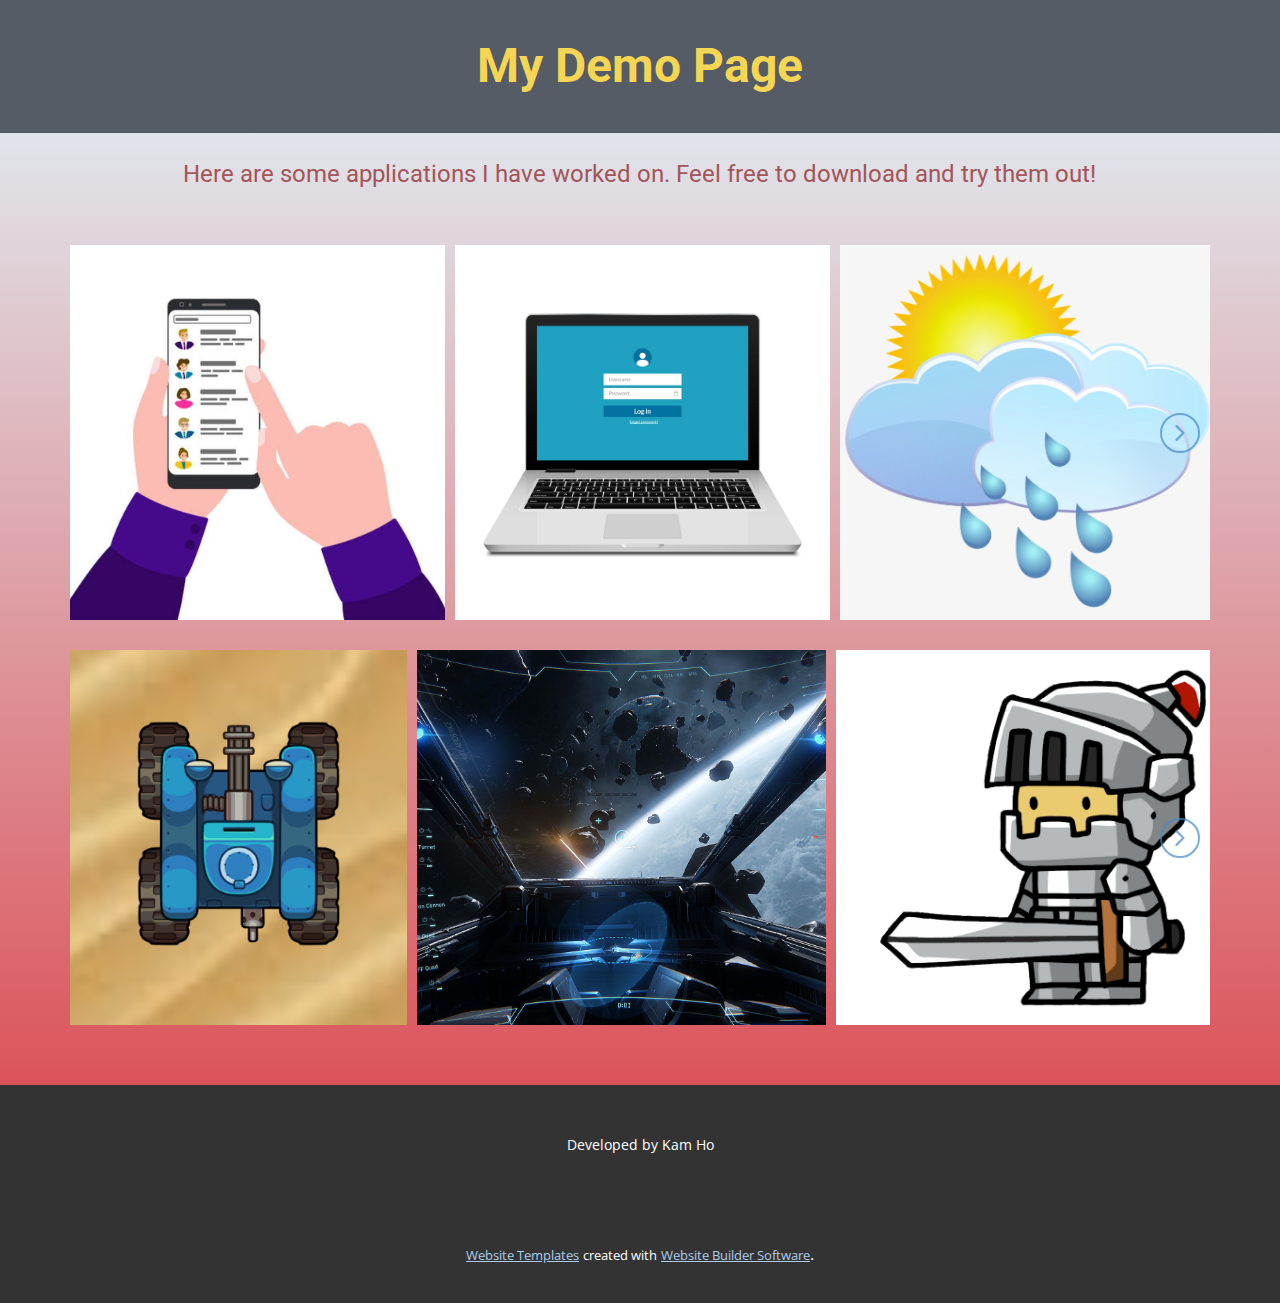
==== Home.html @ bb4ba402 "Add files via upload" ====
<!DOCTYPE html>
<html style="font-size: 16px;">
  <head>
    <meta name="viewport" content="width=device-width, initial-scale=1.0">
    <meta charset="utf-8">
    <meta name="keywords" content="My Demo Page, Here are some applications I have worked on. Feel free to download and try them out!​">
    <meta name="description" content="">
    <meta name="page_type" content="np-template-header-footer-from-plugin">
    <title>Home</title>
    <link rel="stylesheet" href="nicepage.css" media="screen">
<link rel="stylesheet" href="Home.css" media="screen">
    <script class="u-script" type="text/javascript" src="jquery.js" defer=""></script>
    <script class="u-script" type="text/javascript" src="nicepage.js" defer=""></script>
    <meta name="generator" content="Nicepage 4.2.6, nicepage.com">
    <link id="u-theme-google-font" rel="stylesheet" href="https://fonts.googleapis.com/css?family=Roboto:100,100i,300,300i,400,400i,500,500i,700,700i,900,900i|Open+Sans:300,300i,400,400i,600,600i,700,700i,800,800i">
    
    
    <script type="application/ld+json">{
		"@context": "http://schema.org",
		"@type": "Organization",
		"name": ""
}</script>
    <meta name="theme-color" content="#478ac9">
    <meta property="og:title" content="Home">
    <meta property="og:type" content="website">
  </head>
  <body class="u-body"><header class="u-clearfix u-header u-palette-5-dark-2 u-header" id="sec-1794"><div class="u-align-left u-clearfix u-sheet u-valign-middle u-sheet-1">
        <h1 class="u-align-center u-text u-text-default u-text-palette-3-light-1 u-text-1">My Demo Page</h1>
      </div></header>
    <section class="u-align-center u-clearfix u-gradient u-section-1" id="sec-1407">
      <div class="u-clearfix u-sheet u-sheet-1">
        <h2 class="u-text u-text-palette-2-dark-1 u-text-1">Here are some applications I have worked on. Feel free to download and try them out!<span style="font-weight: 400;"></span>
        </h2>
        <div class="u-expanded-width u-gallery u-layout-horizontal u-lightbox u-no-transition u-show-text-on-hover u-width-image u-gallery-1" id="carousel-a857">
          <div class="u-gallery-inner u-gallery-inner-1" role="listbox"><div class="u-effect-fade u-gallery-item u-gallery-item-1" data-href="https://github.com/kamho531/mycontactlist.git" data-target="_blank"><div class="u-back-slide" data-image-width="1140" data-image-height="950"><img class="u-back-image u-back-image-1" src="images/mycontactlist.jpg" alt="My Contactlist">
</div><div class="u-align-center u-over-slide u-shading u-over-slide-1"><h3 class="u-gallery-heading u-text-custom-color-2">My Contactlist</h3><p class="u-gallery-text u-text-palette-1-dark-2" style="background-image: none;"></p>
</div>
</div><div class="u-effect-fade u-gallery-item u-gallery-item-2" data-href="https://github.com/kamho531/loginApp.git" data-target="_blank"><div class="u-back-slide" data-image-width="1000" data-image-height="875"><img class="u-back-image u-back-image-2" src="images/loginApp.jpg" alt="LoginApp">
</div><div class="u-align-center u-over-slide u-shading u-over-slide-2"><h3 class="u-gallery-heading u-text-custom-color-2">LoginApp</h3><p class="u-gallery-text u-text-palette-1-dark-2" style="background-image: none;"></p>
</div>
</div><div class="u-effect-fade u-gallery-item u-gallery-item-3" data-href="https://github.com/kamho531/weatherInfoApp.git" data-target="_blank"><div class="u-back-slide" data-image-width="820" data-image-height="863"><img class="u-back-image u-back-image-3" src="images/weatherInfoApp.png" alt="WeatherInfoApp">
</div><div class="u-align-center u-over-slide u-shading u-over-slide-3"><h3 class="u-gallery-heading u-text-custom-color-2">WeatherInfoApp</h3><p class="u-gallery-text u-text-palette-1-dark-2" style="background-image: none;"></p>
</div>
</div><div class="u-effect-fade u-gallery-item u-gallery-item-4" data-href="https://github.com/kamho531/rockpaperscissors.git" data-target="_blank"><div class="u-back-slide" data-image-width="900" data-image-height="1017"><img class="u-back-image u-back-image-4" src="images/rockpaperscissors.png" alt="Rock Paper Scissors">
</div><div class="u-align-center u-over-slide u-shading u-over-slide-4"><h3 class="u-gallery-heading u-text-custom-color-2">Rock Paper Scissors</h3><p class="u-gallery-text u-text-palette-1-dark-2" style="background-image: none;"></p>
</div>
</div><div class="u-effect-fade u-gallery-item u-gallery-item-5" data-href="https://github.com/kamho531/computerbuildestimator.git" data-target="_blank"><div class="u-back-slide" data-image-width="860" data-image-height="916"><img class="u-back-image u-back-image-5" src="images/computerbuildestimator.png" alt="Computer Build Estimator">
</div><div class="u-align-center u-over-slide u-shading u-over-slide-5"><h3 class="u-gallery-heading u-text-custom-color-2">Computer Build Estimator</h3><p class="u-gallery-text u-text-palette-1-dark-2" style="background-image: none;"></p>
</div>
</div><div class="u-effect-fade u-gallery-item u-gallery-item-6" data-href="https://github.com/kamho531/todomanager.git" data-target="_blank"><div class="u-back-slide" data-image-width="300" data-image-height="265"><img class="u-back-image u-back-image-6" src="images/ToDoList1.jpg" alt="ToDo Manager">
</div><div class="u-align-center u-over-slide u-shading u-over-slide-6"><h3 class="u-gallery-heading u-text-custom-color-2">ToDo Manager</h3><p class="u-gallery-text u-text-palette-1-dark-2" style="background-image: none;"></p>
</div>
</div></div>
          <a class="u-border-2 u-border-palette-1-base u-gallery-nav u-gallery-nav-prev u-icon-circle u-opacity u-opacity-70 u-spacing-10 u-text-palette-1-base u-gallery-nav-1" href="#" role="button">
            <span aria-hidden="true">
              <svg viewBox="0 0 451.847 451.847"><path d="M97.141,225.92c0-8.095,3.091-16.192,9.259-22.366L300.689,9.27c12.359-12.359,32.397-12.359,44.751,0
c12.354,12.354,12.354,32.388,0,44.748L173.525,225.92l171.903,171.909c12.354,12.354,12.354,32.391,0,44.744
c-12.354,12.365-32.386,12.365-44.745,0l-194.29-194.281C100.226,242.115,97.141,234.018,97.141,225.92z"></path></svg>
            </span>
            <span class="sr-only">
              <svg viewBox="0 0 451.847 451.847"><path d="M97.141,225.92c0-8.095,3.091-16.192,9.259-22.366L300.689,9.27c12.359-12.359,32.397-12.359,44.751,0
c12.354,12.354,12.354,32.388,0,44.748L173.525,225.92l171.903,171.909c12.354,12.354,12.354,32.391,0,44.744
c-12.354,12.365-32.386,12.365-44.745,0l-194.29-194.281C100.226,242.115,97.141,234.018,97.141,225.92z"></path></svg>
            </span>
          </a>
          <a class="u-border-2 u-border-palette-1-base u-gallery-nav u-gallery-nav-next u-icon-circle u-opacity u-opacity-70 u-spacing-10 u-text-palette-1-base u-gallery-nav-2" href="#" role="button">
            <span aria-hidden="true">
              <svg viewBox="0 0 451.846 451.847"><path d="M345.441,248.292L151.154,442.573c-12.359,12.365-32.397,12.365-44.75,0c-12.354-12.354-12.354-32.391,0-44.744
L278.318,225.92L106.409,54.017c-12.354-12.359-12.354-32.394,0-44.748c12.354-12.359,32.391-12.359,44.75,0l194.287,194.284
c6.177,6.18,9.262,14.271,9.262,22.366C354.708,234.018,351.617,242.115,345.441,248.292z"></path></svg>
            </span>
            <span class="sr-only">
              <svg viewBox="0 0 451.846 451.847"><path d="M345.441,248.292L151.154,442.573c-12.359,12.365-32.397,12.365-44.75,0c-12.354-12.354-12.354-32.391,0-44.744
L278.318,225.92L106.409,54.017c-12.354-12.359-12.354-32.394,0-44.748c12.354-12.359,32.391-12.359,44.75,0l194.287,194.284
c6.177,6.18,9.262,14.271,9.262,22.366C354.708,234.018,351.617,242.115,345.441,248.292z"></path></svg>
            </span>
          </a>
        </div>
        <div class="u-expanded-width u-gallery u-layout-horizontal u-lightbox u-no-transition u-show-text-on-hover u-gallery-2">
          <div class="u-gallery-inner"><div class="u-effect-fade u-gallery-item u-gallery-item-7" data-href="https://github.com/kamho531/sandridermadness.git" data-target="_blank"><div class="u-back-slide" data-image-width="423" data-image-height="471"><img class="u-back-image u-image-contain" src="images/sandridermadness.png" alt="Sand Rider Madness">
</div><div class="u-over-slide u-shading u-over-slide-7"><h3 class="u-gallery-heading u-text-custom-color-2">Sand Rider Madness</h3><p class="u-gallery-text"></p>
</div>
</div><div class="u-effect-fade u-gallery-item u-gallery-item-8" data-href="https://kamh531.itch.io/myshootinggame" data-target="_blank"><div class="u-back-slide" data-image-width="1179" data-image-height="1080"><img class="u-back-image u-back-image-8" src="images/myshootinggame.jpg" alt="My Shooting Game">
</div><div class="u-over-slide u-shading u-over-slide-8"><h3 class="u-gallery-heading u-text-custom-color-2">My Shooting Game</h3><p class="u-gallery-text"></p>
</div>
</div><div class="u-effect-fade u-gallery-item u-gallery-item-9" data-href="https://kamh531.itch.io/my-sparty-adventure" data-target="_blank"><div class="u-back-slide" data-image-width="880" data-image-height="798"><img class="u-back-image" src="images/spartyadventure.png" alt="Sparty Adventure">
</div><div class="u-over-slide u-shading u-over-slide-9"><h3 class="u-gallery-heading u-text-custom-color-2">Sparty Adventure</h3><p class="u-gallery-text"></p>
</div>
</div><div class="u-effect-fade u-gallery-item u-gallery-item-10" data-href="https://kamho531.github.io/ShoppingList/ShoppingList.html" data-target="_blank"><div class="u-back-slide" data-image-width="571" data-image-height="612"><img class="u-back-image" src="images/myshoppinglist.jpg" alt="My Shopping List">
</div><div class="u-over-slide u-shading u-over-slide-10"><h3 class="u-gallery-heading u-text-custom-color-2">My Shopping List</h3><p class="u-gallery-text"></p>
</div>
</div><div class="u-effect-fade u-gallery-item u-gallery-item-11" data-href="https://kamho531.github.io/KitchenCalculator/kitchencalculator.html" data-target="_blank"><div class="u-back-slide" data-image-width="820" data-image-height="742"><img class="u-back-image" src="images/kitchendecorcalculator.jpg" alt="Kitchen Decor Calculator">
</div><div class="u-over-slide u-shading u-over-slide-11"><h3 class="u-gallery-heading u-text-custom-color-2">Kitchen Decor Calculator</h3><p class="u-gallery-text"></p>
</div>
</div></div>
          <a class="u-border-2 u-border-palette-1-base u-gallery-nav u-gallery-nav-prev u-icon-circle u-opacity u-opacity-70 u-spacing-10 u-text-palette-1-base u-gallery-nav-3" href="#" role="button">
            <span aria-hidden="true">
              <svg viewBox="0 0 451.847 451.847"><path d="M97.141,225.92c0-8.095,3.091-16.192,9.259-22.366L300.689,9.27c12.359-12.359,32.397-12.359,44.751,0
c12.354,12.354,12.354,32.388,0,44.748L173.525,225.92l171.903,171.909c12.354,12.354,12.354,32.391,0,44.744
c-12.354,12.365-32.386,12.365-44.745,0l-194.29-194.281C100.226,242.115,97.141,234.018,97.141,225.92z"></path></svg>
            </span>
            <span class="sr-only">
              <svg viewBox="0 0 451.847 451.847"><path d="M97.141,225.92c0-8.095,3.091-16.192,9.259-22.366L300.689,9.27c12.359-12.359,32.397-12.359,44.751,0
c12.354,12.354,12.354,32.388,0,44.748L173.525,225.92l171.903,171.909c12.354,12.354,12.354,32.391,0,44.744
c-12.354,12.365-32.386,12.365-44.745,0l-194.29-194.281C100.226,242.115,97.141,234.018,97.141,225.92z"></path></svg>
            </span>
          </a>
          <a class="u-border-2 u-border-palette-1-base u-gallery-nav u-gallery-nav-next u-icon-circle u-opacity u-opacity-70 u-spacing-10 u-text-palette-1-base u-gallery-nav-4" href="#" role="button">
            <span aria-hidden="true">
              <svg viewBox="0 0 451.846 451.847"><path d="M345.441,248.292L151.154,442.573c-12.359,12.365-32.397,12.365-44.75,0c-12.354-12.354-12.354-32.391,0-44.744
L278.318,225.92L106.409,54.017c-12.354-12.359-12.354-32.394,0-44.748c12.354-12.359,32.391-12.359,44.75,0l194.287,194.284
c6.177,6.18,9.262,14.271,9.262,22.366C354.708,234.018,351.617,242.115,345.441,248.292z"></path></svg>
            </span>
            <span class="sr-only">
              <svg viewBox="0 0 451.846 451.847"><path d="M345.441,248.292L151.154,442.573c-12.359,12.365-32.397,12.365-44.75,0c-12.354-12.354-12.354-32.391,0-44.744
L278.318,225.92L106.409,54.017c-12.354-12.359-12.354-32.394,0-44.748c12.354-12.359,32.391-12.359,44.75,0l194.287,194.284
c6.177,6.18,9.262,14.271,9.262,22.366C354.708,234.018,351.617,242.115,345.441,248.292z"></path></svg>
            </span>
          </a>
        </div>
      </div>
    </section>
    
    
    <footer class="u-align-center u-clearfix u-footer u-grey-80 u-footer" id="sec-42c9"><div class="u-clearfix u-sheet u-sheet-1">
        <p class="u-small-text u-text u-text-variant u-text-1">Developed by Kam Ho</p>
      </div></footer>
    <section class="u-backlink u-clearfix u-grey-80">
      <a class="u-link" href="https://nicepage.com/website-templates" target="_blank">
        <span>Website Templates</span>
      </a>
      <p class="u-text">
        <span>created with</span>
      </p>
      <a class="u-link" href="" target="_blank">
        <span>Website Builder Software</span>
      </a>. 
    </section>
  </body>
</html>
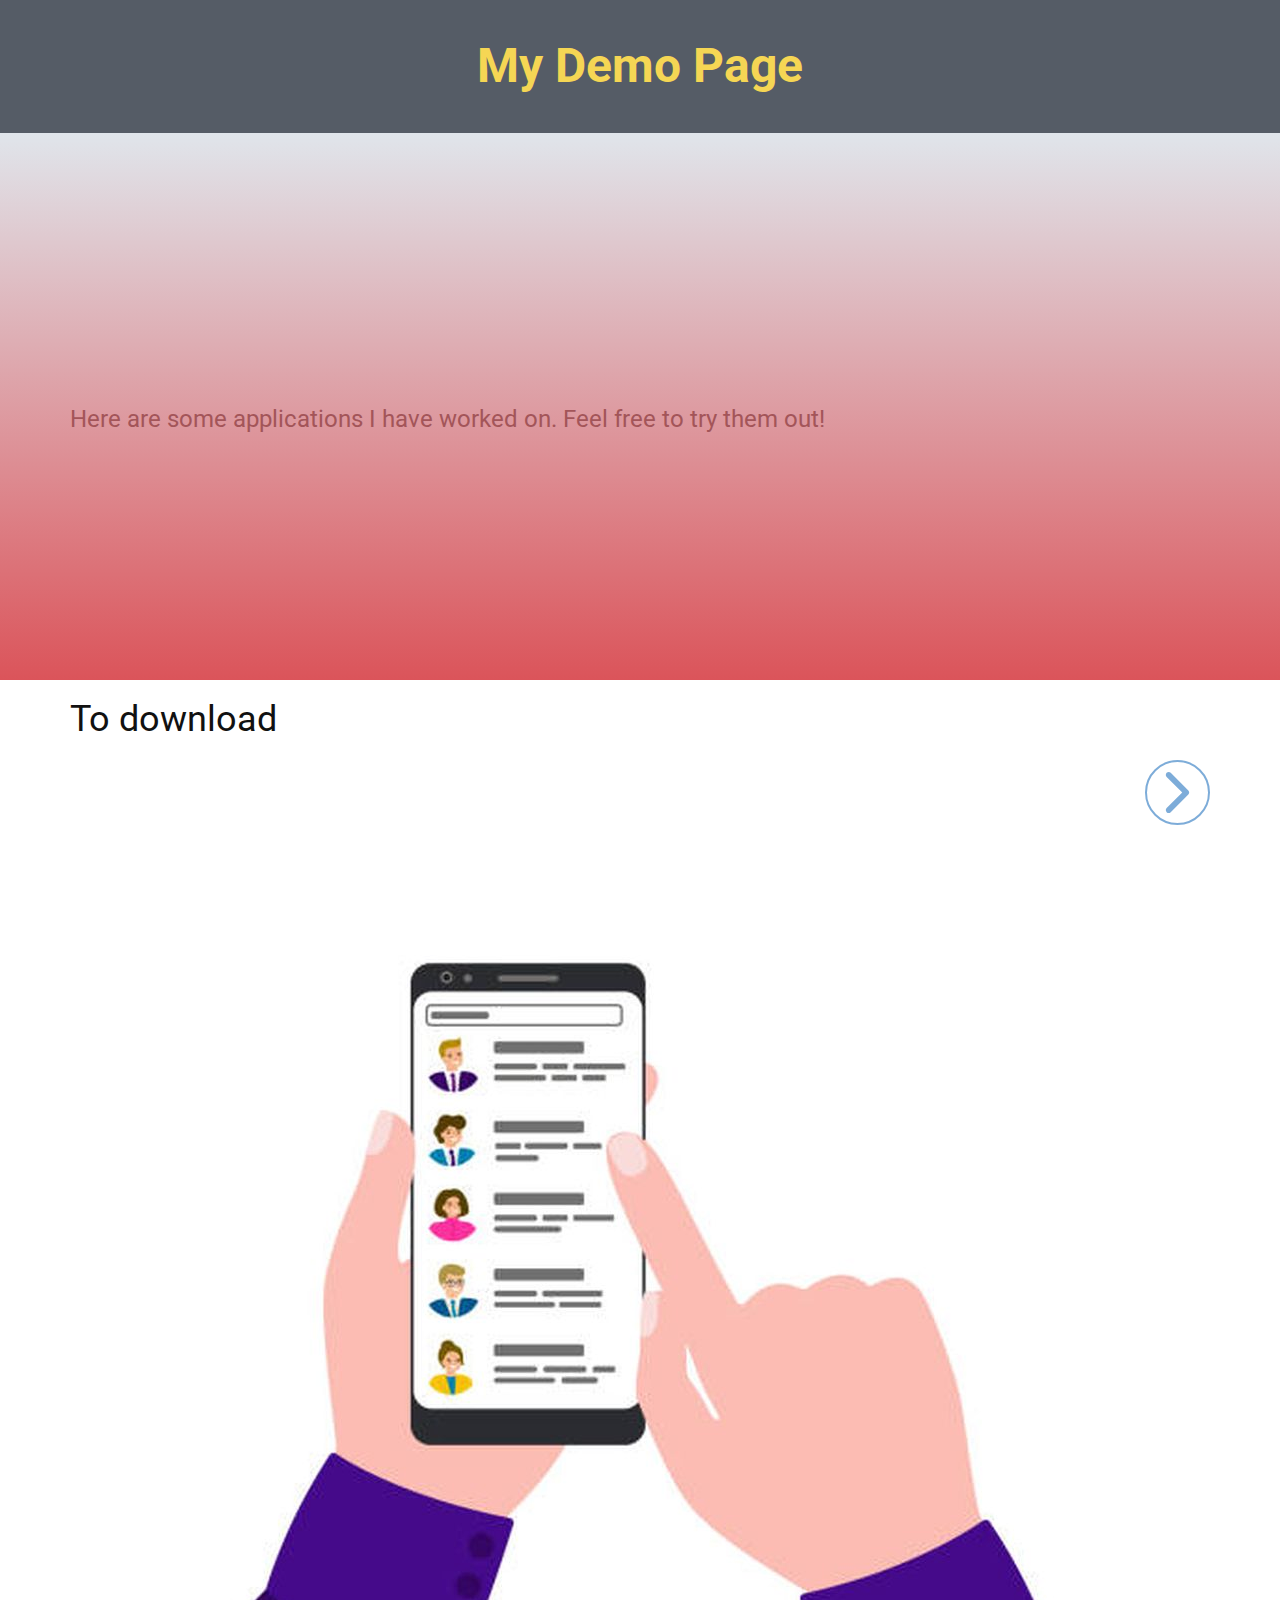
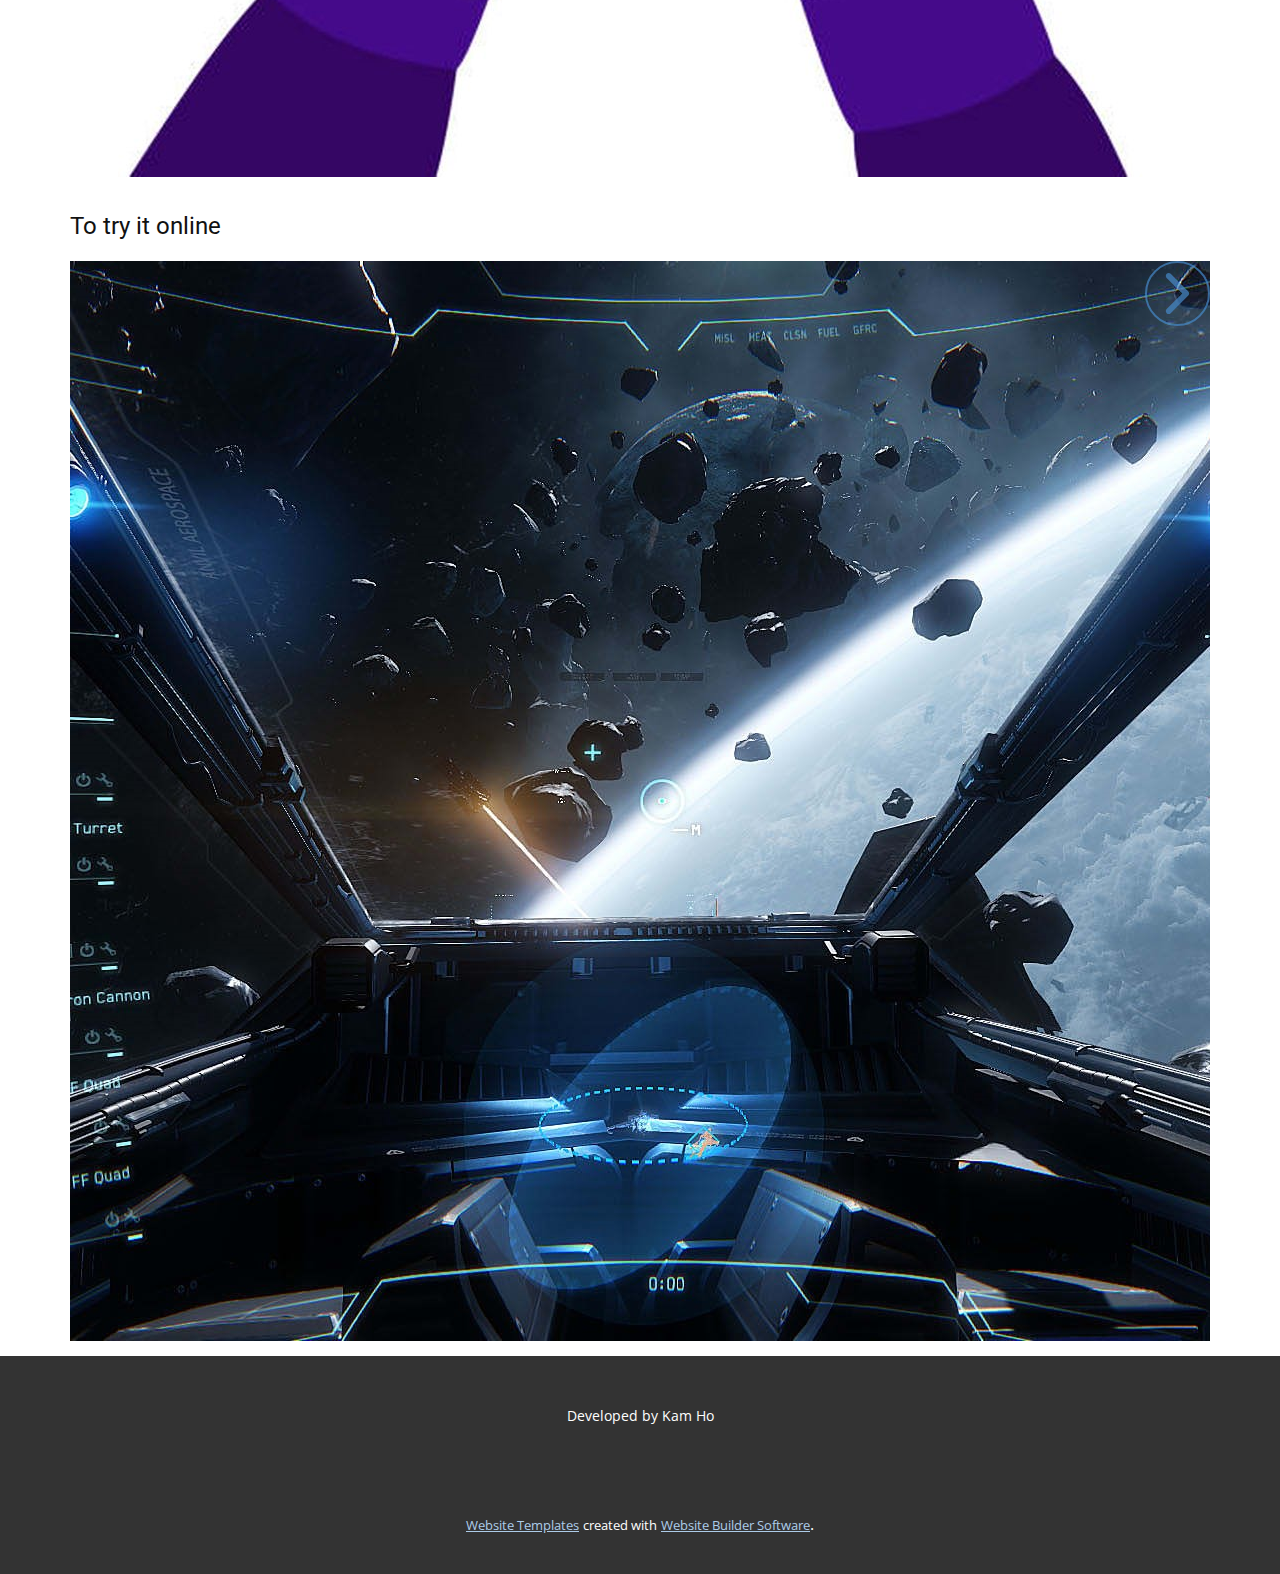
==== commit 588c9bbb: "Add files via upload" ====
--- a/Home.html
+++ b/Home.html
@@ -11,8 +11,9 @@
 <link rel="stylesheet" href="Home.css" media="screen">
     <script class="u-script" type="text/javascript" src="jquery.js" defer=""></script>
     <script class="u-script" type="text/javascript" src="nicepage.js" defer=""></script>
-    <meta name="generator" content="Nicepage 4.2.6, nicepage.com">
+    <meta name="generator" content="Nicepage 4.3.3, nicepage.com">
     <link id="u-theme-google-font" rel="stylesheet" href="https://fonts.googleapis.com/css?family=Roboto:100,100i,300,300i,400,400i,500,500i,700,700i,900,900i|Open+Sans:300,300i,400,400i,600,600i,700,700i,800,800i">
+    
     
     
     <script type="application/ld+json">{
@@ -27,9 +28,15 @@
   <body class="u-body"><header class="u-clearfix u-header u-palette-5-dark-2 u-header" id="sec-1794"><div class="u-align-left u-clearfix u-sheet u-valign-middle u-sheet-1">
         <h1 class="u-align-center u-text u-text-default u-text-palette-3-light-1 u-text-1">My Demo Page</h1>
       </div></header>
-    <section class="u-align-center u-clearfix u-gradient u-section-1" id="sec-1407">
+    <section class="u-align-center u-clearfix u-grey-10 u-section-1" id="sec-e647">
+      <div class="u-clearfix u-sheet u-valign-middle u-sheet-1">
+        <h4 class="u-align-center u-text u-text-default u-text-palette-2-dark-1 u-text-1">Here are some applications I have worked on. Feel free to try them out!</h4>
+      </div>
+    </section>
+    <section class="u-align-center u-clearfix u-gradient u-section-2" id="sec-1407">
       <div class="u-clearfix u-sheet u-sheet-1">
-        <h2 class="u-text u-text-palette-2-dark-1 u-text-1">Here are some applications I have worked on. Feel free to download and try them out!<span style="font-weight: 400;"></span>
+        <h2 class="u-align-left u-text u-text-custom-color-3 u-text-1">
+          <span style="font-weight: 400;">To download </span>
         </h2>
         <div class="u-expanded-width u-gallery u-layout-horizontal u-lightbox u-no-transition u-show-text-on-hover u-width-image u-gallery-1" id="carousel-a857">
           <div class="u-gallery-inner u-gallery-inner-1" role="listbox"><div class="u-effect-fade u-gallery-item u-gallery-item-1" data-href="https://github.com/kamho531/mycontactlist.git" data-target="_blank"><div class="u-back-slide" data-image-width="1140" data-image-height="950"><img class="u-back-image u-back-image-1" src="images/mycontactlist.jpg" alt="My Contactlist">
@@ -49,6 +56,9 @@
 </div>
 </div><div class="u-effect-fade u-gallery-item u-gallery-item-6" data-href="https://github.com/kamho531/todomanager.git" data-target="_blank"><div class="u-back-slide" data-image-width="300" data-image-height="265"><img class="u-back-image u-back-image-6" src="images/ToDoList1.jpg" alt="ToDo Manager">
 </div><div class="u-align-center u-over-slide u-shading u-over-slide-6"><h3 class="u-gallery-heading u-text-custom-color-2">ToDo Manager</h3><p class="u-gallery-text u-text-palette-1-dark-2" style="background-image: none;"></p>
+</div>
+</div><div class="u-effect-fade u-gallery-item u-gallery-item-7" data-image-width="423" data-image-height="471" data-href="https://github.com/kamho531/sandridermadness.git" data-target="_blank"><div class="u-back-slide"><img class="u-back-image u-back-image-7" src="images/sandridermadness.png" alt="Sand Rider Madness">
+</div><div class="u-align-center u-over-slide u-shading u-over-slide-7"><h3 class="u-gallery-heading u-text-custom-color-2">Sand Rider Madness</h3><p class="u-gallery-text u-text-palette-1-dark-2" style="background-image: none;"></p>
 </div>
 </div></div>
           <a class="u-border-2 u-border-palette-1-base u-gallery-nav u-gallery-nav-prev u-icon-circle u-opacity u-opacity-70 u-spacing-10 u-text-palette-1-base u-gallery-nav-1" href="#" role="button">
@@ -76,11 +86,9 @@
             </span>
           </a>
         </div>
+        <h4 class="u-align-left u-text u-text-custom-color-3 u-text-2">To try it online</h4>
         <div class="u-expanded-width u-gallery u-layout-horizontal u-lightbox u-no-transition u-show-text-on-hover u-gallery-2">
-          <div class="u-gallery-inner"><div class="u-effect-fade u-gallery-item u-gallery-item-7" data-href="https://github.com/kamho531/sandridermadness.git" data-target="_blank"><div class="u-back-slide" data-image-width="423" data-image-height="471"><img class="u-back-image u-image-contain" src="images/sandridermadness.png" alt="Sand Rider Madness">
-</div><div class="u-over-slide u-shading u-over-slide-7"><h3 class="u-gallery-heading u-text-custom-color-2">Sand Rider Madness</h3><p class="u-gallery-text"></p>
-</div>
-</div><div class="u-effect-fade u-gallery-item u-gallery-item-8" data-href="https://kamh531.itch.io/myshootinggame" data-target="_blank"><div class="u-back-slide" data-image-width="1179" data-image-height="1080"><img class="u-back-image u-back-image-8" src="images/myshootinggame.jpg" alt="My Shooting Game">
+          <div class="u-gallery-inner"><div class="u-effect-fade u-gallery-item u-gallery-item-8" data-href="https://kamh531.itch.io/myshootinggame" data-target="_blank"><div class="u-back-slide" data-image-width="1179" data-image-height="1080"><img class="u-back-image u-back-image-8" src="images/myshootinggame.jpg" alt="My Shooting Game">
 </div><div class="u-over-slide u-shading u-over-slide-8"><h3 class="u-gallery-heading u-text-custom-color-2">My Shooting Game</h3><p class="u-gallery-text"></p>
 </div>
 </div><div class="u-effect-fade u-gallery-item u-gallery-item-9" data-href="https://kamh531.itch.io/my-sparty-adventure" data-target="_blank"><div class="u-back-slide" data-image-width="880" data-image-height="798"><img class="u-back-image" src="images/spartyadventure.png" alt="Sparty Adventure">
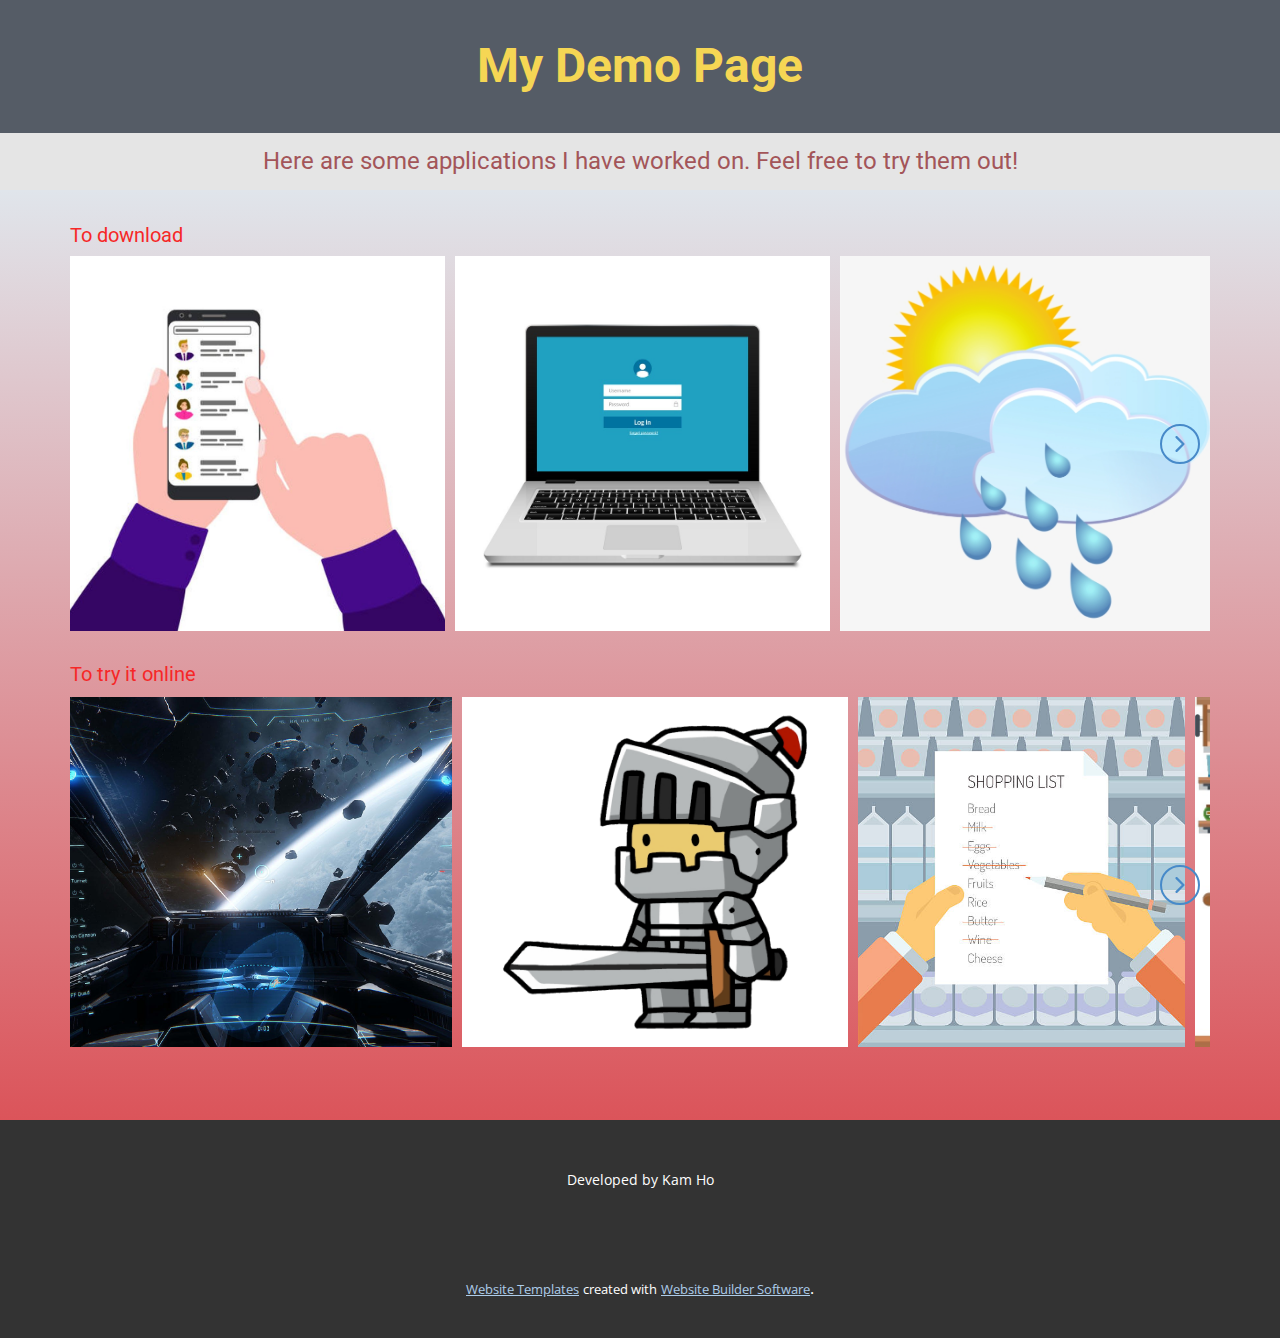
==== commit 9c3d8b14: "Add files via upload" ====
--- a/Home.html
+++ b/Home.html
@@ -60,6 +60,9 @@
 </div><div class="u-effect-fade u-gallery-item u-gallery-item-7" data-image-width="423" data-image-height="471" data-href="https://github.com/kamho531/sandridermadness.git" data-target="_blank"><div class="u-back-slide"><img class="u-back-image u-back-image-7" src="images/sandridermadness.png" alt="Sand Rider Madness">
 </div><div class="u-align-center u-over-slide u-shading u-over-slide-7"><h3 class="u-gallery-heading u-text-custom-color-2">Sand Rider Madness</h3><p class="u-gallery-text u-text-palette-1-dark-2" style="background-image: none;"></p>
 </div>
+</div><div class="u-effect-fade u-gallery-item u-gallery-item-8" data-image-width="953" data-image-height="704" data-href="https://kamho531.github.io/SpaceInvaders/" data-target="_blank"><div class="u-back-slide"><img class="u-back-image u-back-image-8" src="images/Screenshot-1.png" alt="Space Invaders">
+</div><div class="u-align-center u-over-slide u-shading u-over-slide-8"><h3 class="u-gallery-heading u-text-custom-color-2">Space Invaders</h3><p class="u-gallery-text u-text-palette-1-dark-2" style="background-image: none;"></p>
+</div>
 </div></div>
           <a class="u-border-2 u-border-palette-1-base u-gallery-nav u-gallery-nav-prev u-icon-circle u-opacity u-opacity-70 u-spacing-10 u-text-palette-1-base u-gallery-nav-1" href="#" role="button">
             <span aria-hidden="true">
@@ -88,17 +91,17 @@
         </div>
         <h4 class="u-align-left u-text u-text-custom-color-3 u-text-2">To try it online</h4>
         <div class="u-expanded-width u-gallery u-layout-horizontal u-lightbox u-no-transition u-show-text-on-hover u-gallery-2">
-          <div class="u-gallery-inner"><div class="u-effect-fade u-gallery-item u-gallery-item-8" data-href="https://kamh531.itch.io/myshootinggame" data-target="_blank"><div class="u-back-slide" data-image-width="1179" data-image-height="1080"><img class="u-back-image u-back-image-8" src="images/myshootinggame.jpg" alt="My Shooting Game">
-</div><div class="u-over-slide u-shading u-over-slide-8"><h3 class="u-gallery-heading u-text-custom-color-2">My Shooting Game</h3><p class="u-gallery-text"></p>
+          <div class="u-gallery-inner"><div class="u-effect-fade u-gallery-item u-gallery-item-9" data-href="https://kamh531.itch.io/myshootinggame" data-target="_blank"><div class="u-back-slide" data-image-width="1179" data-image-height="1080"><img class="u-back-image u-back-image-9" src="images/myshootinggame.jpg" alt="My Shooting Game">
+</div><div class="u-over-slide u-shading u-over-slide-9"><h3 class="u-gallery-heading u-text-custom-color-2">My Shooting Game</h3><p class="u-gallery-text"></p>
 </div>
-</div><div class="u-effect-fade u-gallery-item u-gallery-item-9" data-href="https://kamh531.itch.io/my-sparty-adventure" data-target="_blank"><div class="u-back-slide" data-image-width="880" data-image-height="798"><img class="u-back-image" src="images/spartyadventure.png" alt="Sparty Adventure">
-</div><div class="u-over-slide u-shading u-over-slide-9"><h3 class="u-gallery-heading u-text-custom-color-2">Sparty Adventure</h3><p class="u-gallery-text"></p>
+</div><div class="u-effect-fade u-gallery-item u-gallery-item-10" data-href="https://kamh531.itch.io/my-sparty-adventure" data-target="_blank"><div class="u-back-slide" data-image-width="880" data-image-height="798"><img class="u-back-image" src="images/spartyadventure.png" alt="Sparty Adventure">
+</div><div class="u-over-slide u-shading u-over-slide-10"><h3 class="u-gallery-heading u-text-custom-color-2">Sparty Adventure</h3><p class="u-gallery-text"></p>
 </div>
-</div><div class="u-effect-fade u-gallery-item u-gallery-item-10" data-href="https://kamho531.github.io/ShoppingList/ShoppingList.html" data-target="_blank"><div class="u-back-slide" data-image-width="571" data-image-height="612"><img class="u-back-image" src="images/myshoppinglist.jpg" alt="My Shopping List">
-</div><div class="u-over-slide u-shading u-over-slide-10"><h3 class="u-gallery-heading u-text-custom-color-2">My Shopping List</h3><p class="u-gallery-text"></p>
+</div><div class="u-effect-fade u-gallery-item u-gallery-item-11" data-href="https://kamho531.github.io/ShoppingList/ShoppingList.html" data-target="_blank"><div class="u-back-slide" data-image-width="571" data-image-height="612"><img class="u-back-image" src="images/myshoppinglist.jpg" alt="My Shopping List">
+</div><div class="u-over-slide u-shading u-over-slide-11"><h3 class="u-gallery-heading u-text-custom-color-2">My Shopping List</h3><p class="u-gallery-text"></p>
 </div>
-</div><div class="u-effect-fade u-gallery-item u-gallery-item-11" data-href="https://kamho531.github.io/KitchenCalculator/kitchencalculator.html" data-target="_blank"><div class="u-back-slide" data-image-width="820" data-image-height="742"><img class="u-back-image" src="images/kitchendecorcalculator.jpg" alt="Kitchen Decor Calculator">
-</div><div class="u-over-slide u-shading u-over-slide-11"><h3 class="u-gallery-heading u-text-custom-color-2">Kitchen Decor Calculator</h3><p class="u-gallery-text"></p>
+</div><div class="u-effect-fade u-gallery-item u-gallery-item-12" data-href="https://kamho531.github.io/KitchenCalculator/kitchencalculator.html" data-target="_blank"><div class="u-back-slide" data-image-width="820" data-image-height="742"><img class="u-back-image" src="images/kitchendecorcalculator.jpg" alt="Kitchen Decor Calculator">
+</div><div class="u-over-slide u-shading u-over-slide-12"><h3 class="u-gallery-heading u-text-custom-color-2">Kitchen Decor Calculator</h3><p class="u-gallery-text"></p>
 </div>
 </div></div>
           <a class="u-border-2 u-border-palette-1-base u-gallery-nav u-gallery-nav-prev u-icon-circle u-opacity u-opacity-70 u-spacing-10 u-text-palette-1-base u-gallery-nav-3" href="#" role="button">
--- a/nicepage.css
+++ b/nicepage.css
@@ -360,3632 +360,8 @@
       float: right;
       margin: 5px 0 5px 5px;
       max-width: calc(100% - 5px); }
-/*end-commonstyles library*//*begin-commonstyles library*/@charset "UTF-8";
-
-/*!
- * animate.css -https://daneden.github.io/animate.css/
- * Version - 3.7.2
- * Licensed under the MIT license - http://opensource.org/licenses/MIT
- *
- * Copyright (c) 2019 Daniel Eden
- */
-
-@-webkit-keyframes bounce {
-  from,
-  20%,
-  53%,
-  80%,
-  to {
-    -webkit-animation-timing-function: cubic-bezier(0.215, 0.61, 0.355, 1);
-    animation-timing-function: cubic-bezier(0.215, 0.61, 0.355, 1);
-    -webkit-transform: translate3d(0, 0, 0);
-    transform: translate3d(0, 0, 0);
-  }
-
-  40%,
-  43% {
-    -webkit-animation-timing-function: cubic-bezier(0.755, 0.05, 0.855, 0.06);
-    animation-timing-function: cubic-bezier(0.755, 0.05, 0.855, 0.06);
-    -webkit-transform: translate3d(0, -30px, 0);
-    transform: translate3d(0, -30px, 0);
-  }
-
-  70% {
-    -webkit-animation-timing-function: cubic-bezier(0.755, 0.05, 0.855, 0.06);
-    animation-timing-function: cubic-bezier(0.755, 0.05, 0.855, 0.06);
-    -webkit-transform: translate3d(0, -15px, 0);
-    transform: translate3d(0, -15px, 0);
-  }
-
-  90% {
-    -webkit-transform: translate3d(0, -4px, 0);
-    transform: translate3d(0, -4px, 0);
-  }
-}
-
-@keyframes bounce {
-  from,
-  20%,
-  53%,
-  80%,
-  to {
-    -webkit-animation-timing-function: cubic-bezier(0.215, 0.61, 0.355, 1);
-    animation-timing-function: cubic-bezier(0.215, 0.61, 0.355, 1);
-    -webkit-transform: translate3d(0, 0, 0);
-    transform: translate3d(0, 0, 0);
-  }
-
-  40%,
-  43% {
-    -webkit-animation-timing-function: cubic-bezier(0.755, 0.05, 0.855, 0.06);
-    animation-timing-function: cubic-bezier(0.755, 0.05, 0.855, 0.06);
-    -webkit-transform: translate3d(0, -30px, 0);
-    transform: translate3d(0, -30px, 0);
-  }
-
-  70% {
-    -webkit-animation-timing-function: cubic-bezier(0.755, 0.05, 0.855, 0.06);
-    animation-timing-function: cubic-bezier(0.755, 0.05, 0.855, 0.06);
-    -webkit-transform: translate3d(0, -15px, 0);
-    transform: translate3d(0, -15px, 0);
-  }
-
-  90% {
-    -webkit-transform: translate3d(0, -4px, 0);
-    transform: translate3d(0, -4px, 0);
-  }
-}
-
-.bounce {
-  -webkit-animation-name: bounce;
-  animation-name: bounce;
-  -webkit-transform-origin: center bottom;
-  transform-origin: center bottom;
-}
-
-@-webkit-keyframes flash {
-  from,
-  50%,
-  to {
-    opacity: 1;
-  }
-
-  25%,
-  75% {
-    opacity: 0;
-  }
-}
-
-@keyframes flash {
-  from,
-  50%,
-  to {
-    opacity: 1;
-  }
-
-  25%,
-  75% {
-    opacity: 0;
-  }
-}
-
-.flash {
-  -webkit-animation-name: flash;
-  animation-name: flash;
-}
-
-/* originally authored by Nick Pettit - https://github.com/nickpettit/glide */
-
-@-webkit-keyframes pulse {
-  from {
-    -webkit-transform: scale3d(1, 1, 1);
-    transform: scale3d(1, 1, 1);
-  }
-
-  50% {
-    -webkit-transform: scale3d(1.05, 1.05, 1.05);
-    transform: scale3d(1.05, 1.05, 1.05);
-  }
-
-  to {
-    -webkit-transform: scale3d(1, 1, 1);
-    transform: scale3d(1, 1, 1);
-  }
-}
-
-@keyframes pulse {
-  from {
-    -webkit-transform: scale3d(1, 1, 1);
-    transform: scale3d(1, 1, 1);
-  }
-
-  50% {
-    -webkit-transform: scale3d(1.05, 1.05, 1.05);
-    transform: scale3d(1.05, 1.05, 1.05);
-  }
-
-  to {
-    -webkit-transform: scale3d(1, 1, 1);
-    transform: scale3d(1, 1, 1);
-  }
-}
-
-.pulse {
-  -webkit-animation-name: pulse;
-  animation-name: pulse;
-}
-
-@-webkit-keyframes rubberBand {
-  from {
-    -webkit-transform: scale3d(1, 1, 1);
-    transform: scale3d(1, 1, 1);
-  }
-
-  30% {
-    -webkit-transform: scale3d(1.25, 0.75, 1);
-    transform: scale3d(1.25, 0.75, 1);
-  }
-
-  40% {
-    -webkit-transform: scale3d(0.75, 1.25, 1);
-    transform: scale3d(0.75, 1.25, 1);
-  }
-
-  50% {
-    -webkit-transform: scale3d(1.15, 0.85, 1);
-    transform: scale3d(1.15, 0.85, 1);
-  }
-
-  65% {
-    -webkit-transform: scale3d(0.95, 1.05, 1);
-    transform: scale3d(0.95, 1.05, 1);
-  }
-
-  75% {
-    -webkit-transform: scale3d(1.05, 0.95, 1);
-    transform: scale3d(1.05, 0.95, 1);
-  }
-
-  to {
-    -webkit-transform: scale3d(1, 1, 1);
-    transform: scale3d(1, 1, 1);
-  }
-}
-
-@keyframes rubberBand {
-  from {
-    -webkit-transform: scale3d(1, 1, 1);
-    transform: scale3d(1, 1, 1);
-  }
-
-  30% {
-    -webkit-transform: scale3d(1.25, 0.75, 1);
-    transform: scale3d(1.25, 0.75, 1);
-  }
-
-  40% {
-    -webkit-transform: scale3d(0.75, 1.25, 1);
-    transform: scale3d(0.75, 1.25, 1);
-  }
-
-  50% {
-    -webkit-transform: scale3d(1.15, 0.85, 1);
-    transform: scale3d(1.15, 0.85, 1);
-  }
-
-  65% {
-    -webkit-transform: scale3d(0.95, 1.05, 1);
-    transform: scale3d(0.95, 1.05, 1);
-  }
-
-  75% {
-    -webkit-transform: scale3d(1.05, 0.95, 1);
-    transform: scale3d(1.05, 0.95, 1);
-  }
-
-  to {
-    -webkit-transform: scale3d(1, 1, 1);
-    transform: scale3d(1, 1, 1);
-  }
-}
-
-.rubberBand {
-  -webkit-animation-name: rubberBand;
-  animation-name: rubberBand;
-}
-
-@-webkit-keyframes shake {
-  from,
-  to {
-    -webkit-transform: translate3d(0, 0, 0);
-    transform: translate3d(0, 0, 0);
-  }
-
-  10%,
-  30%,
-  50%,
-  70%,
-  90% {
-    -webkit-transform: translate3d(-10px, 0, 0);
-    transform: translate3d(-10px, 0, 0);
-  }
-
-  20%,
-  40%,
-  60%,
-  80% {
-    -webkit-transform: translate3d(10px, 0, 0);
-    transform: translate3d(10px, 0, 0);
-  }
-}
-
-@keyframes shake {
-  from,
-  to {
-    -webkit-transform: translate3d(0, 0, 0);
-    transform: translate3d(0, 0, 0);
-  }
-
-  10%,
-  30%,
-  50%,
-  70%,
-  90% {
-    -webkit-transform: translate3d(-10px, 0, 0);
-    transform: translate3d(-10px, 0, 0);
-  }
-
-  20%,
-  40%,
-  60%,
-  80% {
-    -webkit-transform: translate3d(10px, 0, 0);
-    transform: translate3d(10px, 0, 0);
-  }
-}
-
-.shake {
-  -webkit-animation-name: shake;
-  animation-name: shake;
-}
-
-@-webkit-keyframes headShake {
-  0% {
-    -webkit-transform: translateX(0);
-    transform: translateX(0);
-  }
-
-  6.5% {
-    -webkit-transform: translateX(-6px) rotateY(-9deg);
-    transform: translateX(-6px) rotateY(-9deg);
-  }
-
-  18.5% {
-    -webkit-transform: translateX(5px) rotateY(7deg);
-    transform: translateX(5px) rotateY(7deg);
-  }
-
-  31.5% {
-    -webkit-transform: translateX(-3px) rotateY(-5deg);
-    transform: translateX(-3px) rotateY(-5deg);
-  }
-
-  43.5% {
-    -webkit-transform: translateX(2px) rotateY(3deg);
-    transform: translateX(2px) rotateY(3deg);
-  }
-
-  50% {
-    -webkit-transform: translateX(0);
-    transform: translateX(0);
-  }
-}
-
-@keyframes headShake {
-  0% {
-    -webkit-transform: translateX(0);
-    transform: translateX(0);
-  }
-
-  6.5% {
-    -webkit-transform: translateX(-6px) rotateY(-9deg);
-    transform: translateX(-6px) rotateY(-9deg);
-  }
-
-  18.5% {
-    -webkit-transform: translateX(5px) rotateY(7deg);
-    transform: translateX(5px) rotateY(7deg);
-  }
-
-  31.5% {
-    -webkit-transform: translateX(-3px) rotateY(-5deg);
-    transform: translateX(-3px) rotateY(-5deg);
-  }
-
-  43.5% {
-    -webkit-transform: translateX(2px) rotateY(3deg);
-    transform: translateX(2px) rotateY(3deg);
-  }
-
-  50% {
-    -webkit-transform: translateX(0);
-    transform: translateX(0);
-  }
-}
-
-.headShake {
-  -webkit-animation-timing-function: ease-in-out;
-  animation-timing-function: ease-in-out;
-  -webkit-animation-name: headShake;
-  animation-name: headShake;
-}
-
-@-webkit-keyframes swing {
-  20% {
-    -webkit-transform: rotate3d(0, 0, 1, 15deg);
-    transform: rotate3d(0, 0, 1, 15deg);
-  }
-
-  40% {
-    -webkit-transform: rotate3d(0, 0, 1, -10deg);
-    transform: rotate3d(0, 0, 1, -10deg);
-  }
-
-  60% {
-    -webkit-transform: rotate3d(0, 0, 1, 5deg);
-    transform: rotate3d(0, 0, 1, 5deg);
-  }
-
-  80% {
-    -webkit-transform: rotate3d(0, 0, 1, -5deg);
-    transform: rotate3d(0, 0, 1, -5deg);
-  }
-
-  to {
-    -webkit-transform: rotate3d(0, 0, 1, 0deg);
-    transform: rotate3d(0, 0, 1, 0deg);
-  }
-}
-
-@keyframes swing {
-  20% {
-    -webkit-transform: rotate3d(0, 0, 1, 15deg);
-    transform: rotate3d(0, 0, 1, 15deg);
-  }
-
-  40% {
-    -webkit-transform: rotate3d(0, 0, 1, -10deg);
-    transform: rotate3d(0, 0, 1, -10deg);
-  }
-
-  60% {
-    -webkit-transform: rotate3d(0, 0, 1, 5deg);
-    transform: rotate3d(0, 0, 1, 5deg);
-  }
-
-  80% {
-    -webkit-transform: rotate3d(0, 0, 1, -5deg);
-    transform: rotate3d(0, 0, 1, -5deg);
-  }
-
-  to {
-    -webkit-transform: rotate3d(0, 0, 1, 0deg);
-    transform: rotate3d(0, 0, 1, 0deg);
-  }
-}
-
-.swing {
-  -webkit-transform-origin: top center;
-  transform-origin: top center;
-  -webkit-animation-name: swing;
-  animation-name: swing;
-}
-
-@-webkit-keyframes tada {
-  from {
-    -webkit-transform: scale3d(1, 1, 1);
-    transform: scale3d(1, 1, 1);
-  }
-
-  10%,
-  20% {
-    -webkit-transform: scale3d(0.9, 0.9, 0.9) rotate3d(0, 0, 1, -3deg);
-    transform: scale3d(0.9, 0.9, 0.9) rotate3d(0, 0, 1, -3deg);
-  }
-
-  30%,
-  50%,
-  70%,
-  90% {
-    -webkit-transform: scale3d(1.1, 1.1, 1.1) rotate3d(0, 0, 1, 3deg);
-    transform: scale3d(1.1, 1.1, 1.1) rotate3d(0, 0, 1, 3deg);
-  }
-
-  40%,
-  60%,
-  80% {
-    -webkit-transform: scale3d(1.1, 1.1, 1.1) rotate3d(0, 0, 1, -3deg);
-    transform: scale3d(1.1, 1.1, 1.1) rotate3d(0, 0, 1, -3deg);
-  }
-
-  to {
-    -webkit-transform: scale3d(1, 1, 1);
-    transform: scale3d(1, 1, 1);
-  }
-}
-
-@keyframes tada {
-  from {
-    -webkit-transform: scale3d(1, 1, 1);
-    transform: scale3d(1, 1, 1);
-  }
-
-  10%,
-  20% {
-    -webkit-transform: scale3d(0.9, 0.9, 0.9) rotate3d(0, 0, 1, -3deg);
-    transform: scale3d(0.9, 0.9, 0.9) rotate3d(0, 0, 1, -3deg);
-  }
-
-  30%,
-  50%,
-  70%,
-  90% {
-    -webkit-transform: scale3d(1.1, 1.1, 1.1) rotate3d(0, 0, 1, 3deg);
-    transform: scale3d(1.1, 1.1, 1.1) rotate3d(0, 0, 1, 3deg);
-  }
-
-  40%,
-  60%,
-  80% {
-    -webkit-transform: scale3d(1.1, 1.1, 1.1) rotate3d(0, 0, 1, -3deg);
-    transform: scale3d(1.1, 1.1, 1.1) rotate3d(0, 0, 1, -3deg);
-  }
-
-  to {
-    -webkit-transform: scale3d(1, 1, 1);
-    transform: scale3d(1, 1, 1);
-  }
-}
-
-.tada {
-  -webkit-animation-name: tada;
-  animation-name: tada;
-}
-
-/* originally authored by Nick Pettit - https://github.com/nickpettit/glide */
-
-@-webkit-keyframes wobble {
-  from {
-    -webkit-transform: translate3d(0, 0, 0);
-    transform: translate3d(0, 0, 0);
-  }
-
-  15% {
-    -webkit-transform: translate3d(-25%, 0, 0) rotate3d(0, 0, 1, -5deg);
-    transform: translate3d(-25%, 0, 0) rotate3d(0, 0, 1, -5deg);
-  }
-
-  30% {
-    -webkit-transform: translate3d(20%, 0, 0) rotate3d(0, 0, 1, 3deg);
-    transform: translate3d(20%, 0, 0) rotate3d(0, 0, 1, 3deg);
-  }
-
-  45% {
-    -webkit-transform: translate3d(-15%, 0, 0) rotate3d(0, 0, 1, -3deg);
-    transform: translate3d(-15%, 0, 0) rotate3d(0, 0, 1, -3deg);
-  }
-
-  60% {
-    -webkit-transform: translate3d(10%, 0, 0) rotate3d(0, 0, 1, 2deg);
-    transform: translate3d(10%, 0, 0) rotate3d(0, 0, 1, 2deg);
-  }
-
-  75% {
-    -webkit-transform: translate3d(-5%, 0, 0) rotate3d(0, 0, 1, -1deg);
-    transform: translate3d(-5%, 0, 0) rotate3d(0, 0, 1, -1deg);
-  }
-
-  to {
-    -webkit-transform: translate3d(0, 0, 0);
-    transform: translate3d(0, 0, 0);
-  }
-}
-
-@keyframes wobble {
-  from {
-    -webkit-transform: translate3d(0, 0, 0);
-    transform: translate3d(0, 0, 0);
-  }
-
-  15% {
-    -webkit-transform: translate3d(-25%, 0, 0) rotate3d(0, 0, 1, -5deg);
-    transform: translate3d(-25%, 0, 0) rotate3d(0, 0, 1, -5deg);
-  }
-
-  30% {
-    -webkit-transform: translate3d(20%, 0, 0) rotate3d(0, 0, 1, 3deg);
-    transform: translate3d(20%, 0, 0) rotate3d(0, 0, 1, 3deg);
-  }
-
-  45% {
-    -webkit-transform: translate3d(-15%, 0, 0) rotate3d(0, 0, 1, -3deg);
-    transform: translate3d(-15%, 0, 0) rotate3d(0, 0, 1, -3deg);
-  }
-
-  60% {
-    -webkit-transform: translate3d(10%, 0, 0) rotate3d(0, 0, 1, 2deg);
-    transform: translate3d(10%, 0, 0) rotate3d(0, 0, 1, 2deg);
-  }
-
-  75% {
-    -webkit-transform: translate3d(-5%, 0, 0) rotate3d(0, 0, 1, -1deg);
-    transform: translate3d(-5%, 0, 0) rotate3d(0, 0, 1, -1deg);
-  }
-
-  to {
-    -webkit-transform: translate3d(0, 0, 0);
-    transform: translate3d(0, 0, 0);
-  }
-}
-
-.wobble {
-  -webkit-animation-name: wobble;
-  animation-name: wobble;
-}
-
-@-webkit-keyframes jello {
-  from,
-  11.1%,
-  to {
-    -webkit-transform: translate3d(0, 0, 0);
-    transform: translate3d(0, 0, 0);
-  }
-
-  22.2% {
-    -webkit-transform: skewX(-12.5deg) skewY(-12.5deg);
-    transform: skewX(-12.5deg) skewY(-12.5deg);
-  }
-
-  33.3% {
-    -webkit-transform: skewX(6.25deg) skewY(6.25deg);
-    transform: skewX(6.25deg) skewY(6.25deg);
-  }
-
-  44.4% {
-    -webkit-transform: skewX(-3.125deg) skewY(-3.125deg);
-    transform: skewX(-3.125deg) skewY(-3.125deg);
-  }
-
-  55.5% {
-    -webkit-transform: skewX(1.5625deg) skewY(1.5625deg);
-    transform: skewX(1.5625deg) skewY(1.5625deg);
-  }
-
-  66.6% {
-    -webkit-transform: skewX(-0.78125deg) skewY(-0.78125deg);
-    transform: skewX(-0.78125deg) skewY(-0.78125deg);
-  }
-
-  77.7% {
-    -webkit-transform: skewX(0.390625deg) skewY(0.390625deg);
-    transform: skewX(0.390625deg) skewY(0.390625deg);
-  }
-
-  88.8% {
-    -webkit-transform: skewX(-0.1953125deg) skewY(-0.1953125deg);
-    transform: skewX(-0.1953125deg) skewY(-0.1953125deg);
-  }
-}
-
-@keyframes jello {
-  from,
-  11.1%,
-  to {
-    -webkit-transform: translate3d(0, 0, 0);
-    transform: translate3d(0, 0, 0);
-  }
-
-  22.2% {
-    -webkit-transform: skewX(-12.5deg) skewY(-12.5deg);
-    transform: skewX(-12.5deg) skewY(-12.5deg);
-  }
-
-  33.3% {
-    -webkit-transform: skewX(6.25deg) skewY(6.25deg);
-    transform: skewX(6.25deg) skewY(6.25deg);
-  }
-
-  44.4% {
-    -webkit-transform: skewX(-3.125deg) skewY(-3.125deg);
-    transform: skewX(-3.125deg) skewY(-3.125deg);
-  }
-
-  55.5% {
-    -webkit-transform: skewX(1.5625deg) skewY(1.5625deg);
-    transform: skewX(1.5625deg) skewY(1.5625deg);
-  }
-
-  66.6% {
-    -webkit-transform: skewX(-0.78125deg) skewY(-0.78125deg);
-    transform: skewX(-0.78125deg) skewY(-0.78125deg);
-  }
-
-  77.7% {
-    -webkit-transform: skewX(0.390625deg) skewY(0.390625deg);
-    transform: skewX(0.390625deg) skewY(0.390625deg);
-  }
-
-  88.8% {
-    -webkit-transform: skewX(-0.1953125deg) skewY(-0.1953125deg);
-    transform: skewX(-0.1953125deg) skewY(-0.1953125deg);
-  }
-}
-
-.jello {
-  -webkit-animation-name: jello;
-  animation-name: jello;
-  -webkit-transform-origin: center;
-  transform-origin: center;
-}
-
-@-webkit-keyframes heartBeat {
-  0% {
-    -webkit-transform: scale(1);
-    transform: scale(1);
-  }
-
-  14% {
-    -webkit-transform: scale(1.3);
-    transform: scale(1.3);
-  }
-
-  28% {
-    -webkit-transform: scale(1);
-    transform: scale(1);
-  }
-
-  42% {
-    -webkit-transform: scale(1.3);
-    transform: scale(1.3);
-  }
-
-  70% {
-    -webkit-transform: scale(1);
-    transform: scale(1);
-  }
-}
-
-@keyframes heartBeat {
-  0% {
-    -webkit-transform: scale(1);
-    transform: scale(1);
-  }
-
-  14% {
-    -webkit-transform: scale(1.3);
-    transform: scale(1.3);
-  }
-
-  28% {
-    -webkit-transform: scale(1);
-    transform: scale(1);
-  }
-
-  42% {
-    -webkit-transform: scale(1.3);
-    transform: scale(1.3);
-  }
-
-  70% {
-    -webkit-transform: scale(1);
-    transform: scale(1);
-  }
-}
-
-.heartBeat {
-  -webkit-animation-name: heartBeat;
-  animation-name: heartBeat;
-  -webkit-animation-duration: 1.3s;
-  animation-duration: 1.3s;
-  -webkit-animation-timing-function: ease-in-out;
-  animation-timing-function: ease-in-out;
-}
-
-@-webkit-keyframes bounceIn {
-  from,
-  20%,
-  40%,
-  60%,
-  80%,
-  to {
-    -webkit-animation-timing-function: cubic-bezier(0.215, 0.61, 0.355, 1);
-    animation-timing-function: cubic-bezier(0.215, 0.61, 0.355, 1);
-  }
-
-  0% {
-    opacity: 0;
-    -webkit-transform: scale3d(0.3, 0.3, 0.3);
-    transform: scale3d(0.3, 0.3, 0.3);
-  }
-
-  20% {
-    -webkit-transform: scale3d(1.1, 1.1, 1.1);
-    transform: scale3d(1.1, 1.1, 1.1);
-  }
-
-  40% {
-    -webkit-transform: scale3d(0.9, 0.9, 0.9);
-    transform: scale3d(0.9, 0.9, 0.9);
-  }
-
-  60% {
-    opacity: 1;
-    -webkit-transform: scale3d(1.03, 1.03, 1.03);
-    transform: scale3d(1.03, 1.03, 1.03);
-  }
-
-  80% {
-    -webkit-transform: scale3d(0.97, 0.97, 0.97);
-    transform: scale3d(0.97, 0.97, 0.97);
-  }
-
-  to {
-    opacity: 1;
-    -webkit-transform: scale3d(1, 1, 1);
-    transform: scale3d(1, 1, 1);
-  }
-}
-
-@keyframes bounceIn {
-  from,
-  20%,
-  40%,
-  60%,
-  80%,
-  to {
-    -webkit-animation-timing-function: cubic-bezier(0.215, 0.61, 0.355, 1);
-    animation-timing-function: cubic-bezier(0.215, 0.61, 0.355, 1);
-  }
-
-  0% {
-    opacity: 0;
-    -webkit-transform: scale3d(0.3, 0.3, 0.3);
-    transform: scale3d(0.3, 0.3, 0.3);
-  }
-
-  20% {
-    -webkit-transform: scale3d(1.1, 1.1, 1.1);
-    transform: scale3d(1.1, 1.1, 1.1);
-  }
-
-  40% {
-    -webkit-transform: scale3d(0.9, 0.9, 0.9);
-    transform: scale3d(0.9, 0.9, 0.9);
-  }
-
-  60% {
-    opacity: 1;
-    -webkit-transform: scale3d(1.03, 1.03, 1.03);
-    transform: scale3d(1.03, 1.03, 1.03);
-  }
-
-  80% {
-    -webkit-transform: scale3d(0.97, 0.97, 0.97);
-    transform: scale3d(0.97, 0.97, 0.97);
-  }
-
-  to {
-    opacity: 1;
-    -webkit-transform: scale3d(1, 1, 1);
-    transform: scale3d(1, 1, 1);
-  }
-}
-
-.bounceIn {
-  -webkit-animation-duration: 0.75s;
-  animation-duration: 0.75s;
-  -webkit-animation-name: bounceIn;
-  animation-name: bounceIn;
-}
-
-@-webkit-keyframes bounceInDown {
-  from,
-  60%,
-  75%,
-  90%,
-  to {
-    -webkit-animation-timing-function: cubic-bezier(0.215, 0.61, 0.355, 1);
-    animation-timing-function: cubic-bezier(0.215, 0.61, 0.355, 1);
-  }
-
-  0% {
-    opacity: 0;
-    -webkit-transform: translate3d(0, -3000px, 0);
-    transform: translate3d(0, -3000px, 0);
-  }
-
-  60% {
-    opacity: 1;
-    -webkit-transform: translate3d(0, 25px, 0);
-    transform: translate3d(0, 25px, 0);
-  }
-
-  75% {
-    -webkit-transform: translate3d(0, -10px, 0);
-    transform: translate3d(0, -10px, 0);
-  }
-
-  90% {
-    -webkit-transform: translate3d(0, 5px, 0);
-    transform: translate3d(0, 5px, 0);
-  }
-
-  to {
-    -webkit-transform: translate3d(0, 0, 0);
-    transform: translate3d(0, 0, 0);
-  }
-}
-
-@keyframes bounceInDown {
-  from,
-  60%,
-  75%,
-  90%,
-  to {
-    -webkit-animation-timing-function: cubic-bezier(0.215, 0.61, 0.355, 1);
-    animation-timing-function: cubic-bezier(0.215, 0.61, 0.355, 1);
-  }
-
-  0% {
-    opacity: 0;
-    -webkit-transform: translate3d(0, -3000px, 0);
-    transform: translate3d(0, -3000px, 0);
-  }
-
-  60% {
-    opacity: 1;
-    -webkit-transform: translate3d(0, 25px, 0);
-    transform: translate3d(0, 25px, 0);
-  }
-
-  75% {
-    -webkit-transform: translate3d(0, -10px, 0);
-    transform: translate3d(0, -10px, 0);
-  }
-
-  90% {
-    -webkit-transform: translate3d(0, 5px, 0);
-    transform: translate3d(0, 5px, 0);
-  }
-
-  to {
-    -webkit-transform: translate3d(0, 0, 0);
-    transform: translate3d(0, 0, 0);
-  }
-}
-
-.bounceInDown {
-  -webkit-animation-name: bounceInDown;
-  animation-name: bounceInDown;
-}
-
-@-webkit-keyframes bounceInLeft {
-  from,
-  60%,
-  75%,
-  90%,
-  to {
-    -webkit-animation-timing-function: cubic-bezier(0.215, 0.61, 0.355, 1);
-    animation-timing-function: cubic-bezier(0.215, 0.61, 0.355, 1);
-  }
-
-  0% {
-    opacity: 0;
-    -webkit-transform: translate3d(-3000px, 0, 0);
-    transform: translate3d(-3000px, 0, 0);
-  }
-
-  60% {
-    opacity: 1;
-    -webkit-transform: translate3d(25px, 0, 0);
-    transform: translate3d(25px, 0, 0);
-  }
-
-  75% {
-    -webkit-transform: translate3d(-10px, 0, 0);
-    transform: translate3d(-10px, 0, 0);
-  }
-
-  90% {
-    -webkit-transform: translate3d(5px, 0, 0);
-    transform: translate3d(5px, 0, 0);
-  }
-
-  to {
-    -webkit-transform: translate3d(0, 0, 0);
-    transform: translate3d(0, 0, 0);
-  }
-}
-
-@keyframes bounceInLeft {
-  from,
-  60%,
-  75%,
-  90%,
-  to {
-    -webkit-animation-timing-function: cubic-bezier(0.215, 0.61, 0.355, 1);
-    animation-timing-function: cubic-bezier(0.215, 0.61, 0.355, 1);
-  }
-
-  0% {
-    opacity: 0;
-    -webkit-transform: translate3d(-3000px, 0, 0);
-    transform: translate3d(-3000px, 0, 0);
-  }
-
-  60% {
-    opacity: 1;
-    -webkit-transform: translate3d(25px, 0, 0);
-    transform: translate3d(25px, 0, 0);
-  }
-
-  75% {
-    -webkit-transform: translate3d(-10px, 0, 0);
-    transform: translate3d(-10px, 0, 0);
-  }
-
-  90% {
-    -webkit-transform: translate3d(5px, 0, 0);
-    transform: translate3d(5px, 0, 0);
-  }
-
-  to {
-    -webkit-transform: translate3d(0, 0, 0);
-    transform: translate3d(0, 0, 0);
-  }
-}
-
-.bounceInLeft {
-  -webkit-animation-name: bounceInLeft;
-  animation-name: bounceInLeft;
-}
-
-@-webkit-keyframes bounceInRight {
-  from,
-  60%,
-  75%,
-  90%,
-  to {
-    -webkit-animation-timing-function: cubic-bezier(0.215, 0.61, 0.355, 1);
-    animation-timing-function: cubic-bezier(0.215, 0.61, 0.355, 1);
-  }
-
-  from {
-    opacity: 0;
-    -webkit-transform: translate3d(3000px, 0, 0);
-    transform: translate3d(3000px, 0, 0);
-  }
-
-  60% {
-    opacity: 1;
-    -webkit-transform: translate3d(-25px, 0, 0);
-    transform: translate3d(-25px, 0, 0);
-  }
-
-  75% {
-    -webkit-transform: translate3d(10px, 0, 0);
-    transform: translate3d(10px, 0, 0);
-  }
-
-  90% {
-    -webkit-transform: translate3d(-5px, 0, 0);
-    transform: translate3d(-5px, 0, 0);
-  }
-
-  to {
-    -webkit-transform: translate3d(0, 0, 0);
-    transform: translate3d(0, 0, 0);
-  }
-}
-
-@keyframes bounceInRight {
-  from,
-  60%,
-  75%,
-  90%,
-  to {
-    -webkit-animation-timing-function: cubic-bezier(0.215, 0.61, 0.355, 1);
-    animation-timing-function: cubic-bezier(0.215, 0.61, 0.355, 1);
-  }
-
-  from {
-    opacity: 0;
-    -webkit-transform: translate3d(3000px, 0, 0);
-    transform: translate3d(3000px, 0, 0);
-  }
-
-  60% {
-    opacity: 1;
-    -webkit-transform: translate3d(-25px, 0, 0);
-    transform: translate3d(-25px, 0, 0);
-  }
-
-  75% {
-    -webkit-transform: translate3d(10px, 0, 0);
-    transform: translate3d(10px, 0, 0);
-  }
-
-  90% {
-    -webkit-transform: translate3d(-5px, 0, 0);
-    transform: translate3d(-5px, 0, 0);
-  }
-
-  to {
-    -webkit-transform: translate3d(0, 0, 0);
-    transform: translate3d(0, 0, 0);
-  }
-}
-
-.bounceInRight {
-  -webkit-animation-name: bounceInRight;
-  animation-name: bounceInRight;
-}
-
-@-webkit-keyframes bounceInUp {
-  from,
-  60%,
-  75%,
-  90%,
-  to {
-    -webkit-animation-timing-function: cubic-bezier(0.215, 0.61, 0.355, 1);
-    animation-timing-function: cubic-bezier(0.215, 0.61, 0.355, 1);
-  }
-
-  from {
-    opacity: 0;
-    -webkit-transform: translate3d(0, 3000px, 0);
-    transform: translate3d(0, 3000px, 0);
-  }
-
-  60% {
-    opacity: 1;
-    -webkit-transform: translate3d(0, -20px, 0);
-    transform: translate3d(0, -20px, 0);
-  }
-
-  75% {
-    -webkit-transform: translate3d(0, 10px, 0);
-    transform: translate3d(0, 10px, 0);
-  }
-
-  90% {
-    -webkit-transform: translate3d(0, -5px, 0);
-    transform: translate3d(0, -5px, 0);
-  }
-
-  to {
-    -webkit-transform: translate3d(0, 0, 0);
-    transform: translate3d(0, 0, 0);
-  }
-}
-
-@keyframes bounceInUp {
-  from,
-  60%,
-  75%,
-  90%,
-  to {
-    -webkit-animation-timing-function: cubic-bezier(0.215, 0.61, 0.355, 1);
-    animation-timing-function: cubic-bezier(0.215, 0.61, 0.355, 1);
-  }
-
-  from {
-    opacity: 0;
-    -webkit-transform: translate3d(0, 3000px, 0);
-    transform: translate3d(0, 3000px, 0);
-  }
-
-  60% {
-    opacity: 1;
-    -webkit-transform: translate3d(0, -20px, 0);
-    transform: translate3d(0, -20px, 0);
-  }
-
-  75% {
-    -webkit-transform: translate3d(0, 10px, 0);
-    transform: translate3d(0, 10px, 0);
-  }
-
-  90% {
-    -webkit-transform: translate3d(0, -5px, 0);
-    transform: translate3d(0, -5px, 0);
-  }
-
-  to {
-    -webkit-transform: translate3d(0, 0, 0);
-    transform: translate3d(0, 0, 0);
-  }
-}
-
-.bounceInUp {
-  -webkit-animation-name: bounceInUp;
-  animation-name: bounceInUp;
-}
-
-@-webkit-keyframes bounceOut {
-  20% {
-    -webkit-transform: scale3d(0.9, 0.9, 0.9);
-    transform: scale3d(0.9, 0.9, 0.9);
-  }
-
-  50%,
-  55% {
-    opacity: 1;
-    -webkit-transform: scale3d(1.1, 1.1, 1.1);
-    transform: scale3d(1.1, 1.1, 1.1);
-  }
-
-  to {
-    opacity: 0;
-    -webkit-transform: scale3d(0.3, 0.3, 0.3);
-    transform: scale3d(0.3, 0.3, 0.3);
-  }
-}
-
-@keyframes bounceOut {
-  20% {
-    -webkit-transform: scale3d(0.9, 0.9, 0.9);
-    transform: scale3d(0.9, 0.9, 0.9);
-  }
-
-  50%,
-  55% {
-    opacity: 1;
-    -webkit-transform: scale3d(1.1, 1.1, 1.1);
-    transform: scale3d(1.1, 1.1, 1.1);
-  }
-
-  to {
-    opacity: 0;
-    -webkit-transform: scale3d(0.3, 0.3, 0.3);
-    transform: scale3d(0.3, 0.3, 0.3);
-  }
-}
-
-.bounceOut {
-  -webkit-animation-duration: 0.75s;
-  animation-duration: 0.75s;
-  -webkit-animation-name: bounceOut;
-  animation-name: bounceOut;
-}
-
-@-webkit-keyframes bounceOutDown {
-  20% {
-    -webkit-transform: translate3d(0, 10px, 0);
-    transform: translate3d(0, 10px, 0);
-  }
-
-  40%,
-  45% {
-    opacity: 1;
-    -webkit-transform: translate3d(0, -20px, 0);
-    transform: translate3d(0, -20px, 0);
-  }
-
-  to {
-    opacity: 0;
-    -webkit-transform: translate3d(0, 2000px, 0);
-    transform: translate3d(0, 2000px, 0);
-  }
-}
-
-@keyframes bounceOutDown {
-  20% {
-    -webkit-transform: translate3d(0, 10px, 0);
-    transform: translate3d(0, 10px, 0);
-  }
-
-  40%,
-  45% {
-    opacity: 1;
-    -webkit-transform: translate3d(0, -20px, 0);
-    transform: translate3d(0, -20px, 0);
-  }
-
-  to {
-    opacity: 0;
-    -webkit-transform: translate3d(0, 2000px, 0);
-    transform: translate3d(0, 2000px, 0);
-  }
-}
-
-.bounceOutDown {
-  -webkit-animation-name: bounceOutDown;
-  animation-name: bounceOutDown;
-}
-
-@-webkit-keyframes bounceOutLeft {
-  20% {
-    opacity: 1;
-    -webkit-transform: translate3d(20px, 0, 0);
-    transform: translate3d(20px, 0, 0);
-  }
-
-  to {
-    opacity: 0;
-    -webkit-transform: translate3d(-2000px, 0, 0);
-    transform: translate3d(-2000px, 0, 0);
-  }
-}
-
-@keyframes bounceOutLeft {
-  20% {
-    opacity: 1;
-    -webkit-transform: translate3d(20px, 0, 0);
-    transform: translate3d(20px, 0, 0);
-  }
-
-  to {
-    opacity: 0;
-    -webkit-transform: translate3d(-2000px, 0, 0);
-    transform: translate3d(-2000px, 0, 0);
-  }
-}
-
-.bounceOutLeft {
-  -webkit-animation-name: bounceOutLeft;
-  animation-name: bounceOutLeft;
-}
-
-@-webkit-keyframes bounceOutRight {
-  20% {
-    opacity: 1;
-    -webkit-transform: translate3d(-20px, 0, 0);
-    transform: translate3d(-20px, 0, 0);
-  }
-
-  to {
-    opacity: 0;
-    -webkit-transform: translate3d(2000px, 0, 0);
-    transform: translate3d(2000px, 0, 0);
-  }
-}
-
-@keyframes bounceOutRight {
-  20% {
-    opacity: 1;
-    -webkit-transform: translate3d(-20px, 0, 0);
-    transform: translate3d(-20px, 0, 0);
-  }
-
-  to {
-    opacity: 0;
-    -webkit-transform: translate3d(2000px, 0, 0);
-    transform: translate3d(2000px, 0, 0);
-  }
-}
-
-.bounceOutRight {
-  -webkit-animation-name: bounceOutRight;
-  animation-name: bounceOutRight;
-}
-
-@-webkit-keyframes bounceOutUp {
-  20% {
-    -webkit-transform: translate3d(0, -10px, 0);
-    transform: translate3d(0, -10px, 0);
-  }
-
-  40%,
-  45% {
-    opacity: 1;
-    -webkit-transform: translate3d(0, 20px, 0);
-    transform: translate3d(0, 20px, 0);
-  }
-
-  to {
-    opacity: 0;
-    -webkit-transform: translate3d(0, -2000px, 0);
-    transform: translate3d(0, -2000px, 0);
-  }
-}
-
-@keyframes bounceOutUp {
-  20% {
-    -webkit-transform: translate3d(0, -10px, 0);
-    transform: translate3d(0, -10px, 0);
-  }
-
-  40%,
-  45% {
-    opacity: 1;
-    -webkit-transform: translate3d(0, 20px, 0);
-    transform: translate3d(0, 20px, 0);
-  }
-
-  to {
-    opacity: 0;
-    -webkit-transform: translate3d(0, -2000px, 0);
-    transform: translate3d(0, -2000px, 0);
-  }
-}
-
-.bounceOutUp {
-  -webkit-animation-name: bounceOutUp;
-  animation-name: bounceOutUp;
-}
-
-@-webkit-keyframes fadeIn {
-  from {
-    opacity: 0;
-  }
-
-  to {
-    opacity: 1;
-  }
-}
-
-@keyframes fadeIn {
-  from {
-    opacity: 0;
-  }
-
-  to {
-    opacity: 1;
-  }
-}
-
-.fadeIn {
-  -webkit-animation-name: fadeIn;
-  animation-name: fadeIn;
-}
-
-@-webkit-keyframes fadeInDown {
-  from {
-    opacity: 0;
-    -webkit-transform: translate3d(0, -100%, 0);
-    transform: translate3d(0, -100%, 0);
-  }
-
-  to {
-    opacity: 1;
-    -webkit-transform: translate3d(0, 0, 0);
-    transform: translate3d(0, 0, 0);
-  }
-}
-
-@keyframes fadeInDown {
-  from {
-    opacity: 0;
-    -webkit-transform: translate3d(0, -100%, 0);
-    transform: translate3d(0, -100%, 0);
-  }
-
-  to {
-    opacity: 1;
-    -webkit-transform: translate3d(0, 0, 0);
-    transform: translate3d(0, 0, 0);
-  }
-}
-
-.fadeInDown {
-  -webkit-animation-name: fadeInDown;
-  animation-name: fadeInDown;
-}
-
-@-webkit-keyframes fadeInDownBig {
-  from {
-    opacity: 0;
-    -webkit-transform: translate3d(0, -2000px, 0);
-    transform: translate3d(0, -2000px, 0);
-  }
-
-  to {
-    opacity: 1;
-    -webkit-transform: translate3d(0, 0, 0);
-    transform: translate3d(0, 0, 0);
-  }
-}
-
-@keyframes fadeInDownBig {
-  from {
-    opacity: 0;
-    -webkit-transform: translate3d(0, -2000px, 0);
-    transform: translate3d(0, -2000px, 0);
-  }
-
-  to {
-    opacity: 1;
-    -webkit-transform: translate3d(0, 0, 0);
-    transform: translate3d(0, 0, 0);
-  }
-}
-
-.fadeInDownBig {
-  -webkit-animation-name: fadeInDownBig;
-  animation-name: fadeInDownBig;
-}
-
-@-webkit-keyframes fadeInLeft {
-  from {
-    opacity: 0;
-    -webkit-transform: translate3d(-100%, 0, 0);
-    transform: translate3d(-100%, 0, 0);
-  }
-
-  to {
-    opacity: 1;
-    -webkit-transform: translate3d(0, 0, 0);
-    transform: translate3d(0, 0, 0);
-  }
-}
-
-@keyframes fadeInLeft {
-  from {
-    opacity: 0;
-    -webkit-transform: translate3d(-100%, 0, 0);
-    transform: translate3d(-100%, 0, 0);
-  }
-
-  to {
-    opacity: 1;
-    -webkit-transform: translate3d(0, 0, 0);
-    transform: translate3d(0, 0, 0);
-  }
-}
-
-.fadeInLeft {
-  -webkit-animation-name: fadeInLeft;
-  animation-name: fadeInLeft;
-}
-
-@-webkit-keyframes fadeInLeftBig {
-  from {
-    opacity: 0;
-    -webkit-transform: translate3d(-2000px, 0, 0);
-    transform: translate3d(-2000px, 0, 0);
-  }
-
-  to {
-    opacity: 1;
-    -webkit-transform: translate3d(0, 0, 0);
-    transform: translate3d(0, 0, 0);
-  }
-}
-
-@keyframes fadeInLeftBig {
-  from {
-    opacity: 0;
-    -webkit-transform: translate3d(-2000px, 0, 0);
-    transform: translate3d(-2000px, 0, 0);
-  }
-
-  to {
-    opacity: 1;
-    -webkit-transform: translate3d(0, 0, 0);
-    transform: translate3d(0, 0, 0);
-  }
-}
-
-.fadeInLeftBig {
-  -webkit-animation-name: fadeInLeftBig;
-  animation-name: fadeInLeftBig;
-}
-
-@-webkit-keyframes fadeInRight {
-  from {
-    opacity: 0;
-    -webkit-transform: translate3d(100%, 0, 0);
-    transform: translate3d(100%, 0, 0);
-  }
-
-  to {
-    opacity: 1;
-    -webkit-transform: translate3d(0, 0, 0);
-    transform: translate3d(0, 0, 0);
-  }
-}
-
-@keyframes fadeInRight {
-  from {
-    opacity: 0;
-    -webkit-transform: translate3d(100%, 0, 0);
-    transform: translate3d(100%, 0, 0);
-  }
-
-  to {
-    opacity: 1;
-    -webkit-transform: translate3d(0, 0, 0);
-    transform: translate3d(0, 0, 0);
-  }
-}
-
-.fadeInRight {
-  -webkit-animation-name: fadeInRight;
-  animation-name: fadeInRight;
-}
-
-@-webkit-keyframes fadeInRightBig {
-  from {
-    opacity: 0;
-    -webkit-transform: translate3d(2000px, 0, 0);
-    transform: translate3d(2000px, 0, 0);
-  }
-
-  to {
-    opacity: 1;
-    -webkit-transform: translate3d(0, 0, 0);
-    transform: translate3d(0, 0, 0);
-  }
-}
-
-@keyframes fadeInRightBig {
-  from {
-    opacity: 0;
-    -webkit-transform: translate3d(2000px, 0, 0);
-    transform: translate3d(2000px, 0, 0);
-  }
-
-  to {
-    opacity: 1;
-    -webkit-transform: translate3d(0, 0, 0);
-    transform: translate3d(0, 0, 0);
-  }
-}
-
-.fadeInRightBig {
-  -webkit-animation-name: fadeInRightBig;
-  animation-name: fadeInRightBig;
-}
-
-@-webkit-keyframes fadeInUp {
-  from {
-    opacity: 0;
-    -webkit-transform: translate3d(0, 100%, 0);
-    transform: translate3d(0, 100%, 0);
-  }
-
-  to {
-    opacity: 1;
-    -webkit-transform: translate3d(0, 0, 0);
-    transform: translate3d(0, 0, 0);
-  }
-}
-
-@keyframes fadeInUp {
-  from {
-    opacity: 0;
-    -webkit-transform: translate3d(0, 100%, 0);
-    transform: translate3d(0, 100%, 0);
-  }
-
-  to {
-    opacity: 1;
-    -webkit-transform: translate3d(0, 0, 0);
-    transform: translate3d(0, 0, 0);
-  }
-}
-
-.fadeInUp {
-  -webkit-animation-name: fadeInUp;
-  animation-name: fadeInUp;
-}
-
-@-webkit-keyframes fadeInUpBig {
-  from {
-    opacity: 0;
-    -webkit-transform: translate3d(0, 2000px, 0);
-    transform: translate3d(0, 2000px, 0);
-  }
-
-  to {
-    opacity: 1;
-    -webkit-transform: translate3d(0, 0, 0);
-    transform: translate3d(0, 0, 0);
-  }
-}
-
-@keyframes fadeInUpBig {
-  from {
-    opacity: 0;
-    -webkit-transform: translate3d(0, 2000px, 0);
-    transform: translate3d(0, 2000px, 0);
-  }
-
-  to {
-    opacity: 1;
-    -webkit-transform: translate3d(0, 0, 0);
-    transform: translate3d(0, 0, 0);
-  }
-}
-
-.fadeInUpBig {
-  -webkit-animation-name: fadeInUpBig;
-  animation-name: fadeInUpBig;
-}
-
-@-webkit-keyframes fadeOut {
-  from {
-    opacity: 1;
-  }
-
-  to {
-    opacity: 0;
-  }
-}
-
-@keyframes fadeOut {
-  from {
-    opacity: 1;
-  }
-
-  to {
-    opacity: 0;
-  }
-}
-
-.fadeOut {
-  -webkit-animation-name: fadeOut;
-  animation-name: fadeOut;
-}
-
-@-webkit-keyframes fadeOutDown {
-  from {
-    opacity: 1;
-  }
-
-  to {
-    opacity: 0;
-    -webkit-transform: translate3d(0, 100%, 0);
-    transform: translate3d(0, 100%, 0);
-  }
-}
-
-@keyframes fadeOutDown {
-  from {
-    opacity: 1;
-  }
-
-  to {
-    opacity: 0;
-    -webkit-transform: translate3d(0, 100%, 0);
-    transform: translate3d(0, 100%, 0);
-  }
-}
-
-.fadeOutDown {
-  -webkit-animation-name: fadeOutDown;
-  animation-name: fadeOutDown;
-}
-
-@-webkit-keyframes fadeOutDownBig {
-  from {
-    opacity: 1;
-  }
-
-  to {
-    opacity: 0;
-    -webkit-transform: translate3d(0, 2000px, 0);
-    transform: translate3d(0, 2000px, 0);
-  }
-}
-
-@keyframes fadeOutDownBig {
-  from {
-    opacity: 1;
-  }
-
-  to {
-    opacity: 0;
-    -webkit-transform: translate3d(0, 2000px, 0);
-    transform: translate3d(0, 2000px, 0);
-  }
-}
-
-.fadeOutDownBig {
-  -webkit-animation-name: fadeOutDownBig;
-  animation-name: fadeOutDownBig;
-}
-
-@-webkit-keyframes fadeOutLeft {
-  from {
-    opacity: 1;
-  }
-
-  to {
-    opacity: 0;
-    -webkit-transform: translate3d(-100%, 0, 0);
-    transform: translate3d(-100%, 0, 0);
-  }
-}
-
-@keyframes fadeOutLeft {
-  from {
-    opacity: 1;
-  }
-
-  to {
-    opacity: 0;
-    -webkit-transform: translate3d(-100%, 0, 0);
-    transform: translate3d(-100%, 0, 0);
-  }
-}
-
-.fadeOutLeft {
-  -webkit-animation-name: fadeOutLeft;
-  animation-name: fadeOutLeft;
-}
-
-@-webkit-keyframes fadeOutLeftBig {
-  from {
-    opacity: 1;
-  }
-
-  to {
-    opacity: 0;
-    -webkit-transform: translate3d(-2000px, 0, 0);
-    transform: translate3d(-2000px, 0, 0);
-  }
-}
-
-@keyframes fadeOutLeftBig {
-  from {
-    opacity: 1;
-  }
-
-  to {
-    opacity: 0;
-    -webkit-transform: translate3d(-2000px, 0, 0);
-    transform: translate3d(-2000px, 0, 0);
-  }
-}
-
-.fadeOutLeftBig {
-  -webkit-animation-name: fadeOutLeftBig;
-  animation-name: fadeOutLeftBig;
-}
-
-@-webkit-keyframes fadeOutRight {
-  from {
-    opacity: 1;
-  }
-
-  to {
-    opacity: 0;
-    -webkit-transform: translate3d(100%, 0, 0);
-    transform: translate3d(100%, 0, 0);
-  }
-}
-
-@keyframes fadeOutRight {
-  from {
-    opacity: 1;
-  }
-
-  to {
-    opacity: 0;
-    -webkit-transform: translate3d(100%, 0, 0);
-    transform: translate3d(100%, 0, 0);
-  }
-}
-
-.fadeOutRight {
-  -webkit-animation-name: fadeOutRight;
-  animation-name: fadeOutRight;
-}
-
-@-webkit-keyframes fadeOutRightBig {
-  from {
-    opacity: 1;
-  }
-
-  to {
-    opacity: 0;
-    -webkit-transform: translate3d(2000px, 0, 0);
-    transform: translate3d(2000px, 0, 0);
-  }
-}
-
-@keyframes fadeOutRightBig {
-  from {
-    opacity: 1;
-  }
-
-  to {
-    opacity: 0;
-    -webkit-transform: translate3d(2000px, 0, 0);
-    transform: translate3d(2000px, 0, 0);
-  }
-}
-
-.fadeOutRightBig {
-  -webkit-animation-name: fadeOutRightBig;
-  animation-name: fadeOutRightBig;
-}
-
-@-webkit-keyframes fadeOutUp {
-  from {
-    opacity: 1;
-  }
-
-  to {
-    opacity: 0;
-    -webkit-transform: translate3d(0, -100%, 0);
-    transform: translate3d(0, -100%, 0);
-  }
-}
-
-@keyframes fadeOutUp {
-  from {
-    opacity: 1;
-  }
-
-  to {
-    opacity: 0;
-    -webkit-transform: translate3d(0, -100%, 0);
-    transform: translate3d(0, -100%, 0);
-  }
-}
-
-.fadeOutUp {
-  -webkit-animation-name: fadeOutUp;
-  animation-name: fadeOutUp;
-}
-
-@-webkit-keyframes fadeOutUpBig {
-  from {
-    opacity: 1;
-  }
-
-  to {
-    opacity: 0;
-    -webkit-transform: translate3d(0, -2000px, 0);
-    transform: translate3d(0, -2000px, 0);
-  }
-}
-
-@keyframes fadeOutUpBig {
-  from {
-    opacity: 1;
-  }
-
-  to {
-    opacity: 0;
-    -webkit-transform: translate3d(0, -2000px, 0);
-    transform: translate3d(0, -2000px, 0);
-  }
-}
-
-.fadeOutUpBig {
-  -webkit-animation-name: fadeOutUpBig;
-  animation-name: fadeOutUpBig;
-}
-
-@-webkit-keyframes flip {
-  from {
-    -webkit-transform: perspective(400px) scale3d(1, 1, 1) translate3d(0, 0, 0)
-      rotate3d(0, 1, 0, -360deg);
-    transform: perspective(400px) scale3d(1, 1, 1) translate3d(0, 0, 0) rotate3d(0, 1, 0, -360deg);
-    -webkit-animation-timing-function: ease-out;
-    animation-timing-function: ease-out;
-  }
-
-  40% {
-    -webkit-transform: perspective(400px) scale3d(1, 1, 1) translate3d(0, 0, 150px)
-      rotate3d(0, 1, 0, -190deg);
-    transform: perspective(400px) scale3d(1, 1, 1) translate3d(0, 0, 150px)
-      rotate3d(0, 1, 0, -190deg);
-    -webkit-animation-timing-function: ease-out;
-    animation-timing-function: ease-out;
-  }
-
-  50% {
-    -webkit-transform: perspective(400px) scale3d(1, 1, 1) translate3d(0, 0, 150px)
-      rotate3d(0, 1, 0, -170deg);
-    transform: perspective(400px) scale3d(1, 1, 1) translate3d(0, 0, 150px)
-      rotate3d(0, 1, 0, -170deg);
-    -webkit-animation-timing-function: ease-in;
-    animation-timing-function: ease-in;
-  }
-
-  80% {
-    -webkit-transform: perspective(400px) scale3d(0.95, 0.95, 0.95) translate3d(0, 0, 0)
-      rotate3d(0, 1, 0, 0deg);
-    transform: perspective(400px) scale3d(0.95, 0.95, 0.95) translate3d(0, 0, 0)
-      rotate3d(0, 1, 0, 0deg);
-    -webkit-animation-timing-function: ease-in;
-    animation-timing-function: ease-in;
-  }
-
-  to {
-    -webkit-transform: perspective(400px) scale3d(1, 1, 1) translate3d(0, 0, 0)
-      rotate3d(0, 1, 0, 0deg);
-    transform: perspective(400px) scale3d(1, 1, 1) translate3d(0, 0, 0) rotate3d(0, 1, 0, 0deg);
-    -webkit-animation-timing-function: ease-in;
-    animation-timing-function: ease-in;
-  }
-}
-
-@keyframes flip {
-  from {
-    -webkit-transform: perspective(400px) scale3d(1, 1, 1) translate3d(0, 0, 0)
-      rotate3d(0, 1, 0, -360deg);
-    transform: perspective(400px) scale3d(1, 1, 1) translate3d(0, 0, 0) rotate3d(0, 1, 0, -360deg);
-    -webkit-animation-timing-function: ease-out;
-    animation-timing-function: ease-out;
-  }
-
-  40% {
-    -webkit-transform: perspective(400px) scale3d(1, 1, 1) translate3d(0, 0, 150px)
-      rotate3d(0, 1, 0, -190deg);
-    transform: perspective(400px) scale3d(1, 1, 1) translate3d(0, 0, 150px)
-      rotate3d(0, 1, 0, -190deg);
-    -webkit-animation-timing-function: ease-out;
-    animation-timing-function: ease-out;
-  }
-
-  50% {
-    -webkit-transform: perspective(400px) scale3d(1, 1, 1) translate3d(0, 0, 150px)
-      rotate3d(0, 1, 0, -170deg);
-    transform: perspective(400px) scale3d(1, 1, 1) translate3d(0, 0, 150px)
-      rotate3d(0, 1, 0, -170deg);
-    -webkit-animation-timing-function: ease-in;
-    animation-timing-function: ease-in;
-  }
-
-  80% {
-    -webkit-transform: perspective(400px) scale3d(0.95, 0.95, 0.95) translate3d(0, 0, 0)
-      rotate3d(0, 1, 0, 0deg);
-    transform: perspective(400px) scale3d(0.95, 0.95, 0.95) translate3d(0, 0, 0)
-      rotate3d(0, 1, 0, 0deg);
-    -webkit-animation-timing-function: ease-in;
-    animation-timing-function: ease-in;
-  }
-
-  to {
-    -webkit-transform: perspective(400px) scale3d(1, 1, 1) translate3d(0, 0, 0)
-      rotate3d(0, 1, 0, 0deg);
-    transform: perspective(400px) scale3d(1, 1, 1) translate3d(0, 0, 0) rotate3d(0, 1, 0, 0deg);
-    -webkit-animation-timing-function: ease-in;
-    animation-timing-function: ease-in;
-  }
-}
-
-.animated.flip {
-  -webkit-backface-visibility: visible;
-  backface-visibility: visible;
-  -webkit-animation-name: flip;
-  animation-name: flip;
-}
-
-@-webkit-keyframes flipInX {
-  from {
-    -webkit-transform: perspective(400px) rotate3d(1, 0, 0, 90deg);
-    transform: perspective(400px) rotate3d(1, 0, 0, 90deg);
-    -webkit-animation-timing-function: ease-in;
-    animation-timing-function: ease-in;
-    opacity: 0;
-  }
-
-  40% {
-    -webkit-transform: perspective(400px) rotate3d(1, 0, 0, -20deg);
-    transform: perspective(400px) rotate3d(1, 0, 0, -20deg);
-    -webkit-animation-timing-function: ease-in;
-    animation-timing-function: ease-in;
-  }
-
-  60% {
-    -webkit-transform: perspective(400px) rotate3d(1, 0, 0, 10deg);
-    transform: perspective(400px) rotate3d(1, 0, 0, 10deg);
-    opacity: 1;
-  }
-
-  80% {
-    -webkit-transform: perspective(400px) rotate3d(1, 0, 0, -5deg);
-    transform: perspective(400px) rotate3d(1, 0, 0, -5deg);
-  }
-
-  to {
-    -webkit-transform: perspective(400px);
-    transform: perspective(400px);
-  }
-}
-
-@keyframes flipInX {
-  from {
-    -webkit-transform: perspective(400px) rotate3d(1, 0, 0, 90deg);
-    transform: perspective(400px) rotate3d(1, 0, 0, 90deg);
-    -webkit-animation-timing-function: ease-in;
-    animation-timing-function: ease-in;
-    opacity: 0;
-  }
-
-  40% {
-    -webkit-transform: perspective(400px) rotate3d(1, 0, 0, -20deg);
-    transform: perspective(400px) rotate3d(1, 0, 0, -20deg);
-    -webkit-animation-timing-function: ease-in;
-    animation-timing-function: ease-in;
-  }
-
-  60% {
-    -webkit-transform: perspective(400px) rotate3d(1, 0, 0, 10deg);
-    transform: perspective(400px) rotate3d(1, 0, 0, 10deg);
-    opacity: 1;
-  }
-
-  80% {
-    -webkit-transform: perspective(400px) rotate3d(1, 0, 0, -5deg);
-    transform: perspective(400px) rotate3d(1, 0, 0, -5deg);
-  }
-
-  to {
-    -webkit-transform: perspective(400px);
-    transform: perspective(400px);
-  }
-}
-
-.flipInX {
-  -webkit-backface-visibility: visible !important;
-  backface-visibility: visible !important;
-  -webkit-animation-name: flipInX;
-  animation-name: flipInX;
-}
-
-@-webkit-keyframes flipInY {
-  from {
-    -webkit-transform: perspective(400px) rotate3d(0, 1, 0, 90deg);
-    transform: perspective(400px) rotate3d(0, 1, 0, 90deg);
-    -webkit-animation-timing-function: ease-in;
-    animation-timing-function: ease-in;
-    opacity: 0;
-  }
-
-  40% {
-    -webkit-transform: perspective(400px) rotate3d(0, 1, 0, -20deg);
-    transform: perspective(400px) rotate3d(0, 1, 0, -20deg);
-    -webkit-animation-timing-function: ease-in;
-    animation-timing-function: ease-in;
-  }
-
-  60% {
-    -webkit-transform: perspective(400px) rotate3d(0, 1, 0, 10deg);
-    transform: perspective(400px) rotate3d(0, 1, 0, 10deg);
-    opacity: 1;
-  }
-
-  80% {
-    -webkit-transform: perspective(400px) rotate3d(0, 1, 0, -5deg);
-    transform: perspective(400px) rotate3d(0, 1, 0, -5deg);
-  }
-
-  to {
-    -webkit-transform: perspective(400px);
-    transform: perspective(400px);
-  }
-}
-
-@keyframes flipInY {
-  from {
-    -webkit-transform: perspective(400px) rotate3d(0, 1, 0, 90deg);
-    transform: perspective(400px) rotate3d(0, 1, 0, 90deg);
-    -webkit-animation-timing-function: ease-in;
-    animation-timing-function: ease-in;
-    opacity: 0;
-  }
-
-  40% {
-    -webkit-transform: perspective(400px) rotate3d(0, 1, 0, -20deg);
-    transform: perspective(400px) rotate3d(0, 1, 0, -20deg);
-    -webkit-animation-timing-function: ease-in;
-    animation-timing-function: ease-in;
-  }
-
-  60% {
-    -webkit-transform: perspective(400px) rotate3d(0, 1, 0, 10deg);
-    transform: perspective(400px) rotate3d(0, 1, 0, 10deg);
-    opacity: 1;
-  }
-
-  80% {
-    -webkit-transform: perspective(400px) rotate3d(0, 1, 0, -5deg);
-    transform: perspective(400px) rotate3d(0, 1, 0, -5deg);
-  }
-
-  to {
-    -webkit-transform: perspective(400px);
-    transform: perspective(400px);
-  }
-}
-
-.flipInY {
-  -webkit-backface-visibility: visible !important;
-  backface-visibility: visible !important;
-  -webkit-animation-name: flipInY;
-  animation-name: flipInY;
-}
-
-@-webkit-keyframes flipOutX {
-  from {
-    -webkit-transform: perspective(400px);
-    transform: perspective(400px);
-  }
-
-  30% {
-    -webkit-transform: perspective(400px) rotate3d(1, 0, 0, -20deg);
-    transform: perspective(400px) rotate3d(1, 0, 0, -20deg);
-    opacity: 1;
-  }
-
-  to {
-    -webkit-transform: perspective(400px) rotate3d(1, 0, 0, 90deg);
-    transform: perspective(400px) rotate3d(1, 0, 0, 90deg);
-    opacity: 0;
-  }
-}
-
-@keyframes flipOutX {
-  from {
-    -webkit-transform: perspective(400px);
-    transform: perspective(400px);
-  }
-
-  30% {
-    -webkit-transform: perspective(400px) rotate3d(1, 0, 0, -20deg);
-    transform: perspective(400px) rotate3d(1, 0, 0, -20deg);
-    opacity: 1;
-  }
-
-  to {
-    -webkit-transform: perspective(400px) rotate3d(1, 0, 0, 90deg);
-    transform: perspective(400px) rotate3d(1, 0, 0, 90deg);
-    opacity: 0;
-  }
-}
-
-.flipOutX {
-  -webkit-animation-duration: 0.75s;
-  animation-duration: 0.75s;
-  -webkit-animation-name: flipOutX;
-  animation-name: flipOutX;
-  -webkit-backface-visibility: visible !important;
-  backface-visibility: visible !important;
-}
-
-@-webkit-keyframes flipOutY {
-  from {
-    -webkit-transform: perspective(400px);
-    transform: perspective(400px);
-  }
-
-  30% {
-    -webkit-transform: perspective(400px) rotate3d(0, 1, 0, -15deg);
-    transform: perspective(400px) rotate3d(0, 1, 0, -15deg);
-    opacity: 1;
-  }
-
-  to {
-    -webkit-transform: perspective(400px) rotate3d(0, 1, 0, 90deg);
-    transform: perspective(400px) rotate3d(0, 1, 0, 90deg);
-    opacity: 0;
-  }
-}
-
-@keyframes flipOutY {
-  from {
-    -webkit-transform: perspective(400px);
-    transform: perspective(400px);
-  }
-
-  30% {
-    -webkit-transform: perspective(400px) rotate3d(0, 1, 0, -15deg);
-    transform: perspective(400px) rotate3d(0, 1, 0, -15deg);
-    opacity: 1;
-  }
-
-  to {
-    -webkit-transform: perspective(400px) rotate3d(0, 1, 0, 90deg);
-    transform: perspective(400px) rotate3d(0, 1, 0, 90deg);
-    opacity: 0;
-  }
-}
-
-.flipOutY {
-  -webkit-animation-duration: 0.75s;
-  animation-duration: 0.75s;
-  -webkit-backface-visibility: visible !important;
-  backface-visibility: visible !important;
-  -webkit-animation-name: flipOutY;
-  animation-name: flipOutY;
-}
-
-@-webkit-keyframes lightSpeedIn {
-  from {
-    -webkit-transform: translate3d(100%, 0, 0) skewX(-30deg);
-    transform: translate3d(100%, 0, 0) skewX(-30deg);
-    opacity: 0;
-  }
-
-  60% {
-    -webkit-transform: skewX(20deg);
-    transform: skewX(20deg);
-    opacity: 1;
-  }
-
-  80% {
-    -webkit-transform: skewX(-5deg);
-    transform: skewX(-5deg);
-  }
-
-  to {
-    -webkit-transform: translate3d(0, 0, 0);
-    transform: translate3d(0, 0, 0);
-  }
-}
-
-@keyframes lightSpeedIn {
-  from {
-    -webkit-transform: translate3d(100%, 0, 0) skewX(-30deg);
-    transform: translate3d(100%, 0, 0) skewX(-30deg);
-    opacity: 0;
-  }
-
-  60% {
-    -webkit-transform: skewX(20deg);
-    transform: skewX(20deg);
-    opacity: 1;
-  }
-
-  80% {
-    -webkit-transform: skewX(-5deg);
-    transform: skewX(-5deg);
-  }
-
-  to {
-    -webkit-transform: translate3d(0, 0, 0);
-    transform: translate3d(0, 0, 0);
-  }
-}
-
-.lightSpeedIn {
-  -webkit-animation-name: lightSpeedIn;
-  animation-name: lightSpeedIn;
-  -webkit-animation-timing-function: ease-out;
-  animation-timing-function: ease-out;
-}
-
-@-webkit-keyframes lightSpeedOut {
-  from {
-    opacity: 1;
-  }
-
-  to {
-    -webkit-transform: translate3d(100%, 0, 0) skewX(30deg);
-    transform: translate3d(100%, 0, 0) skewX(30deg);
-    opacity: 0;
-  }
-}
-
-@keyframes lightSpeedOut {
-  from {
-    opacity: 1;
-  }
-
-  to {
-    -webkit-transform: translate3d(100%, 0, 0) skewX(30deg);
-    transform: translate3d(100%, 0, 0) skewX(30deg);
-    opacity: 0;
-  }
-}
-
-.lightSpeedOut {
-  -webkit-animation-name: lightSpeedOut;
-  animation-name: lightSpeedOut;
-  -webkit-animation-timing-function: ease-in;
-  animation-timing-function: ease-in;
-}
-
-@-webkit-keyframes rotateIn {
-  from {
-    -webkit-transform-origin: center;
-    transform-origin: center;
-    -webkit-transform: rotate3d(0, 0, 1, -200deg);
-    transform: rotate3d(0, 0, 1, -200deg);
-    opacity: 0;
-  }
-
-  to {
-    -webkit-transform-origin: center;
-    transform-origin: center;
-    -webkit-transform: translate3d(0, 0, 0);
-    transform: translate3d(0, 0, 0);
-    opacity: 1;
-  }
-}
-
-@keyframes rotateIn {
-  from {
-    -webkit-transform-origin: center;
-    transform-origin: center;
-    -webkit-transform: rotate3d(0, 0, 1, -200deg);
-    transform: rotate3d(0, 0, 1, -200deg);
-    opacity: 0;
-  }
-
-  to {
-    -webkit-transform-origin: center;
-    transform-origin: center;
-    -webkit-transform: translate3d(0, 0, 0);
-    transform: translate3d(0, 0, 0);
-    opacity: 1;
-  }
-}
-
-.rotateIn {
-  -webkit-animation-name: rotateIn;
-  animation-name: rotateIn;
-}
-
-@-webkit-keyframes rotateInDownLeft {
-  from {
-    -webkit-transform-origin: left bottom;
-    transform-origin: left bottom;
-    -webkit-transform: rotate3d(0, 0, 1, -45deg);
-    transform: rotate3d(0, 0, 1, -45deg);
-    opacity: 0;
-  }
-
-  to {
-    -webkit-transform-origin: left bottom;
-    transform-origin: left bottom;
-    -webkit-transform: translate3d(0, 0, 0);
-    transform: translate3d(0, 0, 0);
-    opacity: 1;
-  }
-}
-
-@keyframes rotateInDownLeft {
-  from {
-    -webkit-transform-origin: left bottom;
-    transform-origin: left bottom;
-    -webkit-transform: rotate3d(0, 0, 1, -45deg);
-    transform: rotate3d(0, 0, 1, -45deg);
-    opacity: 0;
-  }
-
-  to {
-    -webkit-transform-origin: left bottom;
-    transform-origin: left bottom;
-    -webkit-transform: translate3d(0, 0, 0);
-    transform: translate3d(0, 0, 0);
-    opacity: 1;
-  }
-}
-
-.rotateInDownLeft {
-  -webkit-animation-name: rotateInDownLeft;
-  animation-name: rotateInDownLeft;
-}
-
-@-webkit-keyframes rotateInDownRight {
-  from {
-    -webkit-transform-origin: right bottom;
-    transform-origin: right bottom;
-    -webkit-transform: rotate3d(0, 0, 1, 45deg);
-    transform: rotate3d(0, 0, 1, 45deg);
-    opacity: 0;
-  }
-
-  to {
-    -webkit-transform-origin: right bottom;
-    transform-origin: right bottom;
-    -webkit-transform: translate3d(0, 0, 0);
-    transform: translate3d(0, 0, 0);
-    opacity: 1;
-  }
-}
-
-@keyframes rotateInDownRight {
-  from {
-    -webkit-transform-origin: right bottom;
-    transform-origin: right bottom;
-    -webkit-transform: rotate3d(0, 0, 1, 45deg);
-    transform: rotate3d(0, 0, 1, 45deg);
-    opacity: 0;
-  }
-
-  to {
-    -webkit-transform-origin: right bottom;
-    transform-origin: right bottom;
-    -webkit-transform: translate3d(0, 0, 0);
-    transform: translate3d(0, 0, 0);
-    opacity: 1;
-  }
-}
-
-.rotateInDownRight {
-  -webkit-animation-name: rotateInDownRight;
-  animation-name: rotateInDownRight;
-}
-
-@-webkit-keyframes rotateInUpLeft {
-  from {
-    -webkit-transform-origin: left bottom;
-    transform-origin: left bottom;
-    -webkit-transform: rotate3d(0, 0, 1, 45deg);
-    transform: rotate3d(0, 0, 1, 45deg);
-    opacity: 0;
-  }
-
-  to {
-    -webkit-transform-origin: left bottom;
-    transform-origin: left bottom;
-    -webkit-transform: translate3d(0, 0, 0);
-    transform: translate3d(0, 0, 0);
-    opacity: 1;
-  }
-}
-
-@keyframes rotateInUpLeft {
-  from {
-    -webkit-transform-origin: left bottom;
-    transform-origin: left bottom;
-    -webkit-transform: rotate3d(0, 0, 1, 45deg);
-    transform: rotate3d(0, 0, 1, 45deg);
-    opacity: 0;
-  }
-
-  to {
-    -webkit-transform-origin: left bottom;
-    transform-origin: left bottom;
-    -webkit-transform: translate3d(0, 0, 0);
-    transform: translate3d(0, 0, 0);
-    opacity: 1;
-  }
-}
-
-.rotateInUpLeft {
-  -webkit-animation-name: rotateInUpLeft;
-  animation-name: rotateInUpLeft;
-}
-
-@-webkit-keyframes rotateInUpRight {
-  from {
-    -webkit-transform-origin: right bottom;
-    transform-origin: right bottom;
-    -webkit-transform: rotate3d(0, 0, 1, -90deg);
-    transform: rotate3d(0, 0, 1, -90deg);
-    opacity: 0;
-  }
-
-  to {
-    -webkit-transform-origin: right bottom;
-    transform-origin: right bottom;
-    -webkit-transform: translate3d(0, 0, 0);
-    transform: translate3d(0, 0, 0);
-    opacity: 1;
-  }
-}
-
-@keyframes rotateInUpRight {
-  from {
-    -webkit-transform-origin: right bottom;
-    transform-origin: right bottom;
-    -webkit-transform: rotate3d(0, 0, 1, -90deg);
-    transform: rotate3d(0, 0, 1, -90deg);
-    opacity: 0;
-  }
-
-  to {
-    -webkit-transform-origin: right bottom;
-    transform-origin: right bottom;
-    -webkit-transform: translate3d(0, 0, 0);
-    transform: translate3d(0, 0, 0);
-    opacity: 1;
-  }
-}
-
-.rotateInUpRight {
-  -webkit-animation-name: rotateInUpRight;
-  animation-name: rotateInUpRight;
-}
-
-@-webkit-keyframes rotateOut {
-  from {
-    -webkit-transform-origin: center;
-    transform-origin: center;
-    opacity: 1;
-  }
-
-  to {
-    -webkit-transform-origin: center;
-    transform-origin: center;
-    -webkit-transform: rotate3d(0, 0, 1, 200deg);
-    transform: rotate3d(0, 0, 1, 200deg);
-    opacity: 0;
-  }
-}
-
-@keyframes rotateOut {
-  from {
-    -webkit-transform-origin: center;
-    transform-origin: center;
-    opacity: 1;
-  }
-
-  to {
-    -webkit-transform-origin: center;
-    transform-origin: center;
-    -webkit-transform: rotate3d(0, 0, 1, 200deg);
-    transform: rotate3d(0, 0, 1, 200deg);
-    opacity: 0;
-  }
-}
-
-.rotateOut {
-  -webkit-animation-name: rotateOut;
-  animation-name: rotateOut;
-}
-
-@-webkit-keyframes rotateOutDownLeft {
-  from {
-    -webkit-transform-origin: left bottom;
-    transform-origin: left bottom;
-    opacity: 1;
-  }
-
-  to {
-    -webkit-transform-origin: left bottom;
-    transform-origin: left bottom;
-    -webkit-transform: rotate3d(0, 0, 1, 45deg);
-    transform: rotate3d(0, 0, 1, 45deg);
-    opacity: 0;
-  }
-}
-
-@keyframes rotateOutDownLeft {
-  from {
-    -webkit-transform-origin: left bottom;
-    transform-origin: left bottom;
-    opacity: 1;
-  }
-
-  to {
-    -webkit-transform-origin: left bottom;
-    transform-origin: left bottom;
-    -webkit-transform: rotate3d(0, 0, 1, 45deg);
-    transform: rotate3d(0, 0, 1, 45deg);
-    opacity: 0;
-  }
-}
-
-.rotateOutDownLeft {
-  -webkit-animation-name: rotateOutDownLeft;
-  animation-name: rotateOutDownLeft;
-}
-
-@-webkit-keyframes rotateOutDownRight {
-  from {
-    -webkit-transform-origin: right bottom;
-    transform-origin: right bottom;
-    opacity: 1;
-  }
-
-  to {
-    -webkit-transform-origin: right bottom;
-    transform-origin: right bottom;
-    -webkit-transform: rotate3d(0, 0, 1, -45deg);
-    transform: rotate3d(0, 0, 1, -45deg);
-    opacity: 0;
-  }
-}
-
-@keyframes rotateOutDownRight {
-  from {
-    -webkit-transform-origin: right bottom;
-    transform-origin: right bottom;
-    opacity: 1;
-  }
-
-  to {
-    -webkit-transform-origin: right bottom;
-    transform-origin: right bottom;
-    -webkit-transform: rotate3d(0, 0, 1, -45deg);
-    transform: rotate3d(0, 0, 1, -45deg);
-    opacity: 0;
-  }
-}
-
-.rotateOutDownRight {
-  -webkit-animation-name: rotateOutDownRight;
-  animation-name: rotateOutDownRight;
-}
-
-@-webkit-keyframes rotateOutUpLeft {
-  from {
-    -webkit-transform-origin: left bottom;
-    transform-origin: left bottom;
-    opacity: 1;
-  }
-
-  to {
-    -webkit-transform-origin: left bottom;
-    transform-origin: left bottom;
-    -webkit-transform: rotate3d(0, 0, 1, -45deg);
-    transform: rotate3d(0, 0, 1, -45deg);
-    opacity: 0;
-  }
-}
-
-@keyframes rotateOutUpLeft {
-  from {
-    -webkit-transform-origin: left bottom;
-    transform-origin: left bottom;
-    opacity: 1;
-  }
-
-  to {
-    -webkit-transform-origin: left bottom;
-    transform-origin: left bottom;
-    -webkit-transform: rotate3d(0, 0, 1, -45deg);
-    transform: rotate3d(0, 0, 1, -45deg);
-    opacity: 0;
-  }
-}
-
-.rotateOutUpLeft {
-  -webkit-animation-name: rotateOutUpLeft;
-  animation-name: rotateOutUpLeft;
-}
-
-@-webkit-keyframes rotateOutUpRight {
-  from {
-    -webkit-transform-origin: right bottom;
-    transform-origin: right bottom;
-    opacity: 1;
-  }
-
-  to {
-    -webkit-transform-origin: right bottom;
-    transform-origin: right bottom;
-    -webkit-transform: rotate3d(0, 0, 1, 90deg);
-    transform: rotate3d(0, 0, 1, 90deg);
-    opacity: 0;
-  }
-}
-
-@keyframes rotateOutUpRight {
-  from {
-    -webkit-transform-origin: right bottom;
-    transform-origin: right bottom;
-    opacity: 1;
-  }
-
-  to {
-    -webkit-transform-origin: right bottom;
-    transform-origin: right bottom;
-    -webkit-transform: rotate3d(0, 0, 1, 90deg);
-    transform: rotate3d(0, 0, 1, 90deg);
-    opacity: 0;
-  }
-}
-
-.rotateOutUpRight {
-  -webkit-animation-name: rotateOutUpRight;
-  animation-name: rotateOutUpRight;
-}
-
-@-webkit-keyframes hinge {
-  0% {
-    -webkit-transform-origin: top left;
-    transform-origin: top left;
-    -webkit-animation-timing-function: ease-in-out;
-    animation-timing-function: ease-in-out;
-  }
-
-  20%,
-  60% {
-    -webkit-transform: rotate3d(0, 0, 1, 80deg);
-    transform: rotate3d(0, 0, 1, 80deg);
-    -webkit-transform-origin: top left;
-    transform-origin: top left;
-    -webkit-animation-timing-function: ease-in-out;
-    animation-timing-function: ease-in-out;
-  }
-
-  40%,
-  80% {
-    -webkit-transform: rotate3d(0, 0, 1, 60deg);
-    transform: rotate3d(0, 0, 1, 60deg);
-    -webkit-transform-origin: top left;
-    transform-origin: top left;
-    -webkit-animation-timing-function: ease-in-out;
-    animation-timing-function: ease-in-out;
-    opacity: 1;
-  }
-
-  to {
-    -webkit-transform: translate3d(0, 700px, 0);
-    transform: translate3d(0, 700px, 0);
-    opacity: 0;
-  }
-}
-
-@keyframes hinge {
-  0% {
-    -webkit-transform-origin: top left;
-    transform-origin: top left;
-    -webkit-animation-timing-function: ease-in-out;
-    animation-timing-function: ease-in-out;
-  }
-
-  20%,
-  60% {
-    -webkit-transform: rotate3d(0, 0, 1, 80deg);
-    transform: rotate3d(0, 0, 1, 80deg);
-    -webkit-transform-origin: top left;
-    transform-origin: top left;
-    -webkit-animation-timing-function: ease-in-out;
-    animation-timing-function: ease-in-out;
-  }
-
-  40%,
-  80% {
-    -webkit-transform: rotate3d(0, 0, 1, 60deg);
-    transform: rotate3d(0, 0, 1, 60deg);
-    -webkit-transform-origin: top left;
-    transform-origin: top left;
-    -webkit-animation-timing-function: ease-in-out;
-    animation-timing-function: ease-in-out;
-    opacity: 1;
-  }
-
-  to {
-    -webkit-transform: translate3d(0, 700px, 0);
-    transform: translate3d(0, 700px, 0);
-    opacity: 0;
-  }
-}
-
-.hinge {
-  -webkit-animation-duration: 2s;
-  animation-duration: 2s;
-  -webkit-animation-name: hinge;
-  animation-name: hinge;
-}
-
-@-webkit-keyframes jackInTheBox {
-  from {
-    opacity: 0;
-    -webkit-transform: scale(0.1) rotate(30deg);
-    transform: scale(0.1) rotate(30deg);
-    -webkit-transform-origin: center bottom;
-    transform-origin: center bottom;
-  }
-
-  50% {
-    -webkit-transform: rotate(-10deg);
-    transform: rotate(-10deg);
-  }
-
-  70% {
-    -webkit-transform: rotate(3deg);
-    transform: rotate(3deg);
-  }
-
-  to {
-    opacity: 1;
-    -webkit-transform: scale(1);
-    transform: scale(1);
-  }
-}
-
-@keyframes jackInTheBox {
-  from {
-    opacity: 0;
-    -webkit-transform: scale(0.1) rotate(30deg);
-    transform: scale(0.1) rotate(30deg);
-    -webkit-transform-origin: center bottom;
-    transform-origin: center bottom;
-  }
-
-  50% {
-    -webkit-transform: rotate(-10deg);
-    transform: rotate(-10deg);
-  }
-
-  70% {
-    -webkit-transform: rotate(3deg);
-    transform: rotate(3deg);
-  }
-
-  to {
-    opacity: 1;
-    -webkit-transform: scale(1);
-    transform: scale(1);
-  }
-}
-
-.jackInTheBox {
-  -webkit-animation-name: jackInTheBox;
-  animation-name: jackInTheBox;
-}
-
-/* originally authored by Nick Pettit - https://github.com/nickpettit/glide */
-
-@-webkit-keyframes rollIn {
-  from {
-    opacity: 0;
-    -webkit-transform: translate3d(-100%, 0, 0) rotate3d(0, 0, 1, -120deg);
-    transform: translate3d(-100%, 0, 0) rotate3d(0, 0, 1, -120deg);
-  }
-
-  to {
-    opacity: 1;
-    -webkit-transform: translate3d(0, 0, 0);
-    transform: translate3d(0, 0, 0);
-  }
-}
-
-@keyframes rollIn {
-  from {
-    opacity: 0;
-    -webkit-transform: translate3d(-100%, 0, 0) rotate3d(0, 0, 1, -120deg);
-    transform: translate3d(-100%, 0, 0) rotate3d(0, 0, 1, -120deg);
-  }
-
-  to {
-    opacity: 1;
-    -webkit-transform: translate3d(0, 0, 0);
-    transform: translate3d(0, 0, 0);
-  }
-}
-
-.rollIn {
-  -webkit-animation-name: rollIn;
-  animation-name: rollIn;
-}
-
-/* originally authored by Nick Pettit - https://github.com/nickpettit/glide */
-
-@-webkit-keyframes rollOut {
-  from {
-    opacity: 1;
-  }
-
-  to {
-    opacity: 0;
-    -webkit-transform: translate3d(100%, 0, 0) rotate3d(0, 0, 1, 120deg);
-    transform: translate3d(100%, 0, 0) rotate3d(0, 0, 1, 120deg);
-  }
-}
-
-@keyframes rollOut {
-  from {
-    opacity: 1;
-  }
-
-  to {
-    opacity: 0;
-    -webkit-transform: translate3d(100%, 0, 0) rotate3d(0, 0, 1, 120deg);
-    transform: translate3d(100%, 0, 0) rotate3d(0, 0, 1, 120deg);
-  }
-}
-
-.rollOut {
-  -webkit-animation-name: rollOut;
-  animation-name: rollOut;
-}
-
-@-webkit-keyframes zoomIn {
-  from {
-    opacity: 0;
-    -webkit-transform: scale3d(0.3, 0.3, 0.3);
-    transform: scale3d(0.3, 0.3, 0.3);
-  }
-
-  50% {
-    opacity: 1;
-  }
-}
-
-@keyframes zoomIn {
-  from {
-    opacity: 0;
-    -webkit-transform: scale3d(0.3, 0.3, 0.3);
-    transform: scale3d(0.3, 0.3, 0.3);
-  }
-
-  50% {
-    opacity: 1;
-  }
-}
-
-.zoomIn {
-  -webkit-animation-name: zoomIn;
-  animation-name: zoomIn;
-}
-
-@-webkit-keyframes zoomInDown {
-  from {
-    opacity: 0;
-    -webkit-transform: scale3d(0.1, 0.1, 0.1) translate3d(0, -1000px, 0);
-    transform: scale3d(0.1, 0.1, 0.1) translate3d(0, -1000px, 0);
-    -webkit-animation-timing-function: cubic-bezier(0.55, 0.055, 0.675, 0.19);
-    animation-timing-function: cubic-bezier(0.55, 0.055, 0.675, 0.19);
-  }
-
-  60% {
-    opacity: 1;
-    -webkit-transform: scale3d(0.475, 0.475, 0.475) translate3d(0, 60px, 0);
-    transform: scale3d(0.475, 0.475, 0.475) translate3d(0, 60px, 0);
-    -webkit-animation-timing-function: cubic-bezier(0.175, 0.885, 0.32, 1);
-    animation-timing-function: cubic-bezier(0.175, 0.885, 0.32, 1);
-  }
-}
-
-@keyframes zoomInDown {
-  from {
-    opacity: 0;
-    -webkit-transform: scale3d(0.1, 0.1, 0.1) translate3d(0, -1000px, 0);
-    transform: scale3d(0.1, 0.1, 0.1) translate3d(0, -1000px, 0);
-    -webkit-animation-timing-function: cubic-bezier(0.55, 0.055, 0.675, 0.19);
-    animation-timing-function: cubic-bezier(0.55, 0.055, 0.675, 0.19);
-  }
-
-  60% {
-    opacity: 1;
-    -webkit-transform: scale3d(0.475, 0.475, 0.475) translate3d(0, 60px, 0);
-    transform: scale3d(0.475, 0.475, 0.475) translate3d(0, 60px, 0);
-    -webkit-animation-timing-function: cubic-bezier(0.175, 0.885, 0.32, 1);
-    animation-timing-function: cubic-bezier(0.175, 0.885, 0.32, 1);
-  }
-}
-
-.zoomInDown {
-  -webkit-animation-name: zoomInDown;
-  animation-name: zoomInDown;
-}
-
-@-webkit-keyframes zoomInLeft {
-  from {
-    opacity: 0;
-    -webkit-transform: scale3d(0.1, 0.1, 0.1) translate3d(-1000px, 0, 0);
-    transform: scale3d(0.1, 0.1, 0.1) translate3d(-1000px, 0, 0);
-    -webkit-animation-timing-function: cubic-bezier(0.55, 0.055, 0.675, 0.19);
-    animation-timing-function: cubic-bezier(0.55, 0.055, 0.675, 0.19);
-  }
-
-  60% {
-    opacity: 1;
-    -webkit-transform: scale3d(0.475, 0.475, 0.475) translate3d(10px, 0, 0);
-    transform: scale3d(0.475, 0.475, 0.475) translate3d(10px, 0, 0);
-    -webkit-animation-timing-function: cubic-bezier(0.175, 0.885, 0.32, 1);
-    animation-timing-function: cubic-bezier(0.175, 0.885, 0.32, 1);
-  }
-}
-
-@keyframes zoomInLeft {
-  from {
-    opacity: 0;
-    -webkit-transform: scale3d(0.1, 0.1, 0.1) translate3d(-1000px, 0, 0);
-    transform: scale3d(0.1, 0.1, 0.1) translate3d(-1000px, 0, 0);
-    -webkit-animation-timing-function: cubic-bezier(0.55, 0.055, 0.675, 0.19);
-    animation-timing-function: cubic-bezier(0.55, 0.055, 0.675, 0.19);
-  }
-
-  60% {
-    opacity: 1;
-    -webkit-transform: scale3d(0.475, 0.475, 0.475) translate3d(10px, 0, 0);
-    transform: scale3d(0.475, 0.475, 0.475) translate3d(10px, 0, 0);
-    -webkit-animation-timing-function: cubic-bezier(0.175, 0.885, 0.32, 1);
-    animation-timing-function: cubic-bezier(0.175, 0.885, 0.32, 1);
-  }
-}
-
-.zoomInLeft {
-  -webkit-animation-name: zoomInLeft;
-  animation-name: zoomInLeft;
-}
-
-@-webkit-keyframes zoomInRight {
-  from {
-    opacity: 0;
-    -webkit-transform: scale3d(0.1, 0.1, 0.1) translate3d(1000px, 0, 0);
-    transform: scale3d(0.1, 0.1, 0.1) translate3d(1000px, 0, 0);
-    -webkit-animation-timing-function: cubic-bezier(0.55, 0.055, 0.675, 0.19);
-    animation-timing-function: cubic-bezier(0.55, 0.055, 0.675, 0.19);
-  }
-
-  60% {
-    opacity: 1;
-    -webkit-transform: scale3d(0.475, 0.475, 0.475) translate3d(-10px, 0, 0);
-    transform: scale3d(0.475, 0.475, 0.475) translate3d(-10px, 0, 0);
-    -webkit-animation-timing-function: cubic-bezier(0.175, 0.885, 0.32, 1);
-    animation-timing-function: cubic-bezier(0.175, 0.885, 0.32, 1);
-  }
-}
-
-@keyframes zoomInRight {
-  from {
-    opacity: 0;
-    -webkit-transform: scale3d(0.1, 0.1, 0.1) translate3d(1000px, 0, 0);
-    transform: scale3d(0.1, 0.1, 0.1) translate3d(1000px, 0, 0);
-    -webkit-animation-timing-function: cubic-bezier(0.55, 0.055, 0.675, 0.19);
-    animation-timing-function: cubic-bezier(0.55, 0.055, 0.675, 0.19);
-  }
-
-  60% {
-    opacity: 1;
-    -webkit-transform: scale3d(0.475, 0.475, 0.475) translate3d(-10px, 0, 0);
-    transform: scale3d(0.475, 0.475, 0.475) translate3d(-10px, 0, 0);
-    -webkit-animation-timing-function: cubic-bezier(0.175, 0.885, 0.32, 1);
-    animation-timing-function: cubic-bezier(0.175, 0.885, 0.32, 1);
-  }
-}
-
-.zoomInRight {
-  -webkit-animation-name: zoomInRight;
-  animation-name: zoomInRight;
-}
-
-@-webkit-keyframes zoomInUp {
-  from {
-    opacity: 0;
-    -webkit-transform: scale3d(0.1, 0.1, 0.1) translate3d(0, 1000px, 0);
-    transform: scale3d(0.1, 0.1, 0.1) translate3d(0, 1000px, 0);
-    -webkit-animation-timing-function: cubic-bezier(0.55, 0.055, 0.675, 0.19);
-    animation-timing-function: cubic-bezier(0.55, 0.055, 0.675, 0.19);
-  }
-
-  60% {
-    opacity: 1;
-    -webkit-transform: scale3d(0.475, 0.475, 0.475) translate3d(0, -60px, 0);
-    transform: scale3d(0.475, 0.475, 0.475) translate3d(0, -60px, 0);
-    -webkit-animation-timing-function: cubic-bezier(0.175, 0.885, 0.32, 1);
-    animation-timing-function: cubic-bezier(0.175, 0.885, 0.32, 1);
-  }
-}
-
-@keyframes zoomInUp {
-  from {
-    opacity: 0;
-    -webkit-transform: scale3d(0.1, 0.1, 0.1) translate3d(0, 1000px, 0);
-    transform: scale3d(0.1, 0.1, 0.1) translate3d(0, 1000px, 0);
-    -webkit-animation-timing-function: cubic-bezier(0.55, 0.055, 0.675, 0.19);
-    animation-timing-function: cubic-bezier(0.55, 0.055, 0.675, 0.19);
-  }
-
-  60% {
-    opacity: 1;
-    -webkit-transform: scale3d(0.475, 0.475, 0.475) translate3d(0, -60px, 0);
-    transform: scale3d(0.475, 0.475, 0.475) translate3d(0, -60px, 0);
-    -webkit-animation-timing-function: cubic-bezier(0.175, 0.885, 0.32, 1);
-    animation-timing-function: cubic-bezier(0.175, 0.885, 0.32, 1);
-  }
-}
-
-.zoomInUp {
-  -webkit-animation-name: zoomInUp;
-  animation-name: zoomInUp;
-}
-
-@-webkit-keyframes zoomOut {
-  from {
-    opacity: 1;
-  }
-
-  50% {
-    opacity: 0;
-    -webkit-transform: scale3d(0.3, 0.3, 0.3);
-    transform: scale3d(0.3, 0.3, 0.3);
-  }
-
-  to {
-    opacity: 0;
-  }
-}
-
-@keyframes zoomOut {
-  from {
-    opacity: 1;
-  }
-
-  50% {
-    opacity: 0;
-    -webkit-transform: scale3d(0.3, 0.3, 0.3);
-    transform: scale3d(0.3, 0.3, 0.3);
-  }
-
-  to {
-    opacity: 0;
-  }
-}
-
-.zoomOut {
-  -webkit-animation-name: zoomOut;
-  animation-name: zoomOut;
-}
-
-@-webkit-keyframes zoomOutDown {
-  40% {
-    opacity: 1;
-    -webkit-transform: scale3d(0.475, 0.475, 0.475) translate3d(0, -60px, 0);
-    transform: scale3d(0.475, 0.475, 0.475) translate3d(0, -60px, 0);
-    -webkit-animation-timing-function: cubic-bezier(0.55, 0.055, 0.675, 0.19);
-    animation-timing-function: cubic-bezier(0.55, 0.055, 0.675, 0.19);
-  }
-
-  to {
-    opacity: 0;
-    -webkit-transform: scale3d(0.1, 0.1, 0.1) translate3d(0, 2000px, 0);
-    transform: scale3d(0.1, 0.1, 0.1) translate3d(0, 2000px, 0);
-    -webkit-transform-origin: center bottom;
-    transform-origin: center bottom;
-    -webkit-animation-timing-function: cubic-bezier(0.175, 0.885, 0.32, 1);
-    animation-timing-function: cubic-bezier(0.175, 0.885, 0.32, 1);
-  }
-}
-
-@keyframes zoomOutDown {
-  40% {
-    opacity: 1;
-    -webkit-transform: scale3d(0.475, 0.475, 0.475) translate3d(0, -60px, 0);
-    transform: scale3d(0.475, 0.475, 0.475) translate3d(0, -60px, 0);
-    -webkit-animation-timing-function: cubic-bezier(0.55, 0.055, 0.675, 0.19);
-    animation-timing-function: cubic-bezier(0.55, 0.055, 0.675, 0.19);
-  }
-
-  to {
-    opacity: 0;
-    -webkit-transform: scale3d(0.1, 0.1, 0.1) translate3d(0, 2000px, 0);
-    transform: scale3d(0.1, 0.1, 0.1) translate3d(0, 2000px, 0);
-    -webkit-transform-origin: center bottom;
-    transform-origin: center bottom;
-    -webkit-animation-timing-function: cubic-bezier(0.175, 0.885, 0.32, 1);
-    animation-timing-function: cubic-bezier(0.175, 0.885, 0.32, 1);
-  }
-}
-
-.zoomOutDown {
-  -webkit-animation-name: zoomOutDown;
-  animation-name: zoomOutDown;
-}
-
-@-webkit-keyframes zoomOutLeft {
-  40% {
-    opacity: 1;
-    -webkit-transform: scale3d(0.475, 0.475, 0.475) translate3d(42px, 0, 0);
-    transform: scale3d(0.475, 0.475, 0.475) translate3d(42px, 0, 0);
-  }
-
-  to {
-    opacity: 0;
-    -webkit-transform: scale(0.1) translate3d(-2000px, 0, 0);
-    transform: scale(0.1) translate3d(-2000px, 0, 0);
-    -webkit-transform-origin: left center;
-    transform-origin: left center;
-  }
-}
-
-@keyframes zoomOutLeft {
-  40% {
-    opacity: 1;
-    -webkit-transform: scale3d(0.475, 0.475, 0.475) translate3d(42px, 0, 0);
-    transform: scale3d(0.475, 0.475, 0.475) translate3d(42px, 0, 0);
-  }
-
-  to {
-    opacity: 0;
-    -webkit-transform: scale(0.1) translate3d(-2000px, 0, 0);
-    transform: scale(0.1) translate3d(-2000px, 0, 0);
-    -webkit-transform-origin: left center;
-    transform-origin: left center;
-  }
-}
-
-.zoomOutLeft {
-  -webkit-animation-name: zoomOutLeft;
-  animation-name: zoomOutLeft;
-}
-
-@-webkit-keyframes zoomOutRight {
-  40% {
-    opacity: 1;
-    -webkit-transform: scale3d(0.475, 0.475, 0.475) translate3d(-42px, 0, 0);
-    transform: scale3d(0.475, 0.475, 0.475) translate3d(-42px, 0, 0);
-  }
-
-  to {
-    opacity: 0;
-    -webkit-transform: scale(0.1) translate3d(2000px, 0, 0);
-    transform: scale(0.1) translate3d(2000px, 0, 0);
-    -webkit-transform-origin: right center;
-    transform-origin: right center;
-  }
-}
-
-@keyframes zoomOutRight {
-  40% {
-    opacity: 1;
-    -webkit-transform: scale3d(0.475, 0.475, 0.475) translate3d(-42px, 0, 0);
-    transform: scale3d(0.475, 0.475, 0.475) translate3d(-42px, 0, 0);
-  }
-
-  to {
-    opacity: 0;
-    -webkit-transform: scale(0.1) translate3d(2000px, 0, 0);
-    transform: scale(0.1) translate3d(2000px, 0, 0);
-    -webkit-transform-origin: right center;
-    transform-origin: right center;
-  }
-}
-
-.zoomOutRight {
-  -webkit-animation-name: zoomOutRight;
-  animation-name: zoomOutRight;
-}
-
-@-webkit-keyframes zoomOutUp {
-  40% {
-    opacity: 1;
-    -webkit-transform: scale3d(0.475, 0.475, 0.475) translate3d(0, 60px, 0);
-    transform: scale3d(0.475, 0.475, 0.475) translate3d(0, 60px, 0);
-    -webkit-animation-timing-function: cubic-bezier(0.55, 0.055, 0.675, 0.19);
-    animation-timing-function: cubic-bezier(0.55, 0.055, 0.675, 0.19);
-  }
-
-  to {
-    opacity: 0;
-    -webkit-transform: scale3d(0.1, 0.1, 0.1) translate3d(0, -2000px, 0);
-    transform: scale3d(0.1, 0.1, 0.1) translate3d(0, -2000px, 0);
-    -webkit-transform-origin: center bottom;
-    transform-origin: center bottom;
-    -webkit-animation-timing-function: cubic-bezier(0.175, 0.885, 0.32, 1);
-    animation-timing-function: cubic-bezier(0.175, 0.885, 0.32, 1);
-  }
-}
-
-@keyframes zoomOutUp {
-  40% {
-    opacity: 1;
-    -webkit-transform: scale3d(0.475, 0.475, 0.475) translate3d(0, 60px, 0);
-    transform: scale3d(0.475, 0.475, 0.475) translate3d(0, 60px, 0);
-    -webkit-animation-timing-function: cubic-bezier(0.55, 0.055, 0.675, 0.19);
-    animation-timing-function: cubic-bezier(0.55, 0.055, 0.675, 0.19);
-  }
-
-  to {
-    opacity: 0;
-    -webkit-transform: scale3d(0.1, 0.1, 0.1) translate3d(0, -2000px, 0);
-    transform: scale3d(0.1, 0.1, 0.1) translate3d(0, -2000px, 0);
-    -webkit-transform-origin: center bottom;
-    transform-origin: center bottom;
-    -webkit-animation-timing-function: cubic-bezier(0.175, 0.885, 0.32, 1);
-    animation-timing-function: cubic-bezier(0.175, 0.885, 0.32, 1);
-  }
-}
-
-.zoomOutUp {
-  -webkit-animation-name: zoomOutUp;
-  animation-name: zoomOutUp;
-}
-
-@-webkit-keyframes slideInDown {
-  from {
-    -webkit-transform: translate3d(0, -100%, 0);
-    transform: translate3d(0, -100%, 0);
-    visibility: visible;
-  }
-
-  to {
-    -webkit-transform: translate3d(0, 0, 0);
-    transform: translate3d(0, 0, 0);
-  }
-}
-
-@keyframes slideInDown {
-  from {
-    -webkit-transform: translate3d(0, -100%, 0);
-    transform: translate3d(0, -100%, 0);
-    visibility: visible;
-  }
-
-  to {
-    -webkit-transform: translate3d(0, 0, 0);
-    transform: translate3d(0, 0, 0);
-  }
-}
-
-.slideInDown {
-  -webkit-animation-name: slideInDown;
-  animation-name: slideInDown;
-}
-
-@-webkit-keyframes slideInLeft {
-  from {
-    -webkit-transform: translate3d(-100%, 0, 0);
-    transform: translate3d(-100%, 0, 0);
-    visibility: visible;
-  }
-
-  to {
-    -webkit-transform: translate3d(0, 0, 0);
-    transform: translate3d(0, 0, 0);
-  }
-}
-
-@keyframes slideInLeft {
-  from {
-    -webkit-transform: translate3d(-100%, 0, 0);
-    transform: translate3d(-100%, 0, 0);
-    visibility: visible;
-  }
-
-  to {
-    -webkit-transform: translate3d(0, 0, 0);
-    transform: translate3d(0, 0, 0);
-  }
-}
-
-.slideInLeft {
-  -webkit-animation-name: slideInLeft;
-  animation-name: slideInLeft;
-}
-
-@-webkit-keyframes slideInRight {
-  from {
-    -webkit-transform: translate3d(100%, 0, 0);
-    transform: translate3d(100%, 0, 0);
-    visibility: visible;
-  }
-
-  to {
-    -webkit-transform: translate3d(0, 0, 0);
-    transform: translate3d(0, 0, 0);
-  }
-}
-
-@keyframes slideInRight {
-  from {
-    -webkit-transform: translate3d(100%, 0, 0);
-    transform: translate3d(100%, 0, 0);
-    visibility: visible;
-  }
-
-  to {
-    -webkit-transform: translate3d(0, 0, 0);
-    transform: translate3d(0, 0, 0);
-  }
-}
-
-.slideInRight {
-  -webkit-animation-name: slideInRight;
-  animation-name: slideInRight;
-}
-
-@-webkit-keyframes slideInUp {
-  from {
-    -webkit-transform: translate3d(0, 100%, 0);
-    transform: translate3d(0, 100%, 0);
-    visibility: visible;
-  }
-
-  to {
-    -webkit-transform: translate3d(0, 0, 0);
-    transform: translate3d(0, 0, 0);
-  }
-}
-
-@keyframes slideInUp {
-  from {
-    -webkit-transform: translate3d(0, 100%, 0);
-    transform: translate3d(0, 100%, 0);
-    visibility: visible;
-  }
-
-  to {
-    -webkit-transform: translate3d(0, 0, 0);
-    transform: translate3d(0, 0, 0);
-  }
-}
-
-.slideInUp {
-  -webkit-animation-name: slideInUp;
-  animation-name: slideInUp;
-}
-
-@-webkit-keyframes slideOutDown {
-  from {
-    -webkit-transform: translate3d(0, 0, 0);
-    transform: translate3d(0, 0, 0);
-  }
-
-  to {
-    visibility: hidden;
-    -webkit-transform: translate3d(0, 100%, 0);
-    transform: translate3d(0, 100%, 0);
-  }
-}
-
-@keyframes slideOutDown {
-  from {
-    -webkit-transform: translate3d(0, 0, 0);
-    transform: translate3d(0, 0, 0);
-  }
-
-  to {
-    visibility: hidden;
-    -webkit-transform: translate3d(0, 100%, 0);
-    transform: translate3d(0, 100%, 0);
-  }
-}
-
-.slideOutDown {
-  -webkit-animation-name: slideOutDown;
-  animation-name: slideOutDown;
-}
-
-@-webkit-keyframes slideOutLeft {
-  from {
-    -webkit-transform: translate3d(0, 0, 0);
-    transform: translate3d(0, 0, 0);
-  }
-
-  to {
-    visibility: hidden;
-    -webkit-transform: translate3d(-100%, 0, 0);
-    transform: translate3d(-100%, 0, 0);
-  }
-}
-
-@keyframes slideOutLeft {
-  from {
-    -webkit-transform: translate3d(0, 0, 0);
-    transform: translate3d(0, 0, 0);
-  }
-
-  to {
-    visibility: hidden;
-    -webkit-transform: translate3d(-100%, 0, 0);
-    transform: translate3d(-100%, 0, 0);
-  }
-}
-
-.slideOutLeft {
-  -webkit-animation-name: slideOutLeft;
-  animation-name: slideOutLeft;
-}
-
-@-webkit-keyframes slideOutRight {
-  from {
-    -webkit-transform: translate3d(0, 0, 0);
-    transform: translate3d(0, 0, 0);
-  }
-
-  to {
-    visibility: hidden;
-    -webkit-transform: translate3d(100%, 0, 0);
-    transform: translate3d(100%, 0, 0);
-  }
-}
-
-@keyframes slideOutRight {
-  from {
-    -webkit-transform: translate3d(0, 0, 0);
-    transform: translate3d(0, 0, 0);
-  }
-
-  to {
-    visibility: hidden;
-    -webkit-transform: translate3d(100%, 0, 0);
-    transform: translate3d(100%, 0, 0);
-  }
-}
-
-.slideOutRight {
-  -webkit-animation-name: slideOutRight;
-  animation-name: slideOutRight;
-}
-
-@-webkit-keyframes slideOutUp {
-  from {
-    -webkit-transform: translate3d(0, 0, 0);
-    transform: translate3d(0, 0, 0);
-  }
-
-  to {
-    visibility: hidden;
-    -webkit-transform: translate3d(0, -100%, 0);
-    transform: translate3d(0, -100%, 0);
-  }
-}
-
-@keyframes slideOutUp {
-  from {
-    -webkit-transform: translate3d(0, 0, 0);
-    transform: translate3d(0, 0, 0);
-  }
-
-  to {
-    visibility: hidden;
-    -webkit-transform: translate3d(0, -100%, 0);
-    transform: translate3d(0, -100%, 0);
-  }
-}
-
-.slideOutUp {
-  -webkit-animation-name: slideOutUp;
-  animation-name: slideOutUp;
-}
-
-.animated {
-  -webkit-animation-duration: 1s;
-  animation-duration: 1s;
-  -webkit-animation-fill-mode: both;
-  animation-fill-mode: both;
-}
-
-.animated.infinite {
-  -webkit-animation-iteration-count: infinite;
-  animation-iteration-count: infinite;
-}
-
-.animated.delay-1s {
-  -webkit-animation-delay: 1s;
-  animation-delay: 1s;
-}
-
-.animated.delay-2s {
-  -webkit-animation-delay: 2s;
-  animation-delay: 2s;
-}
-
-.animated.delay-3s {
-  -webkit-animation-delay: 3s;
-  animation-delay: 3s;
-}
-
-.animated.delay-4s {
-  -webkit-animation-delay: 4s;
-  animation-delay: 4s;
-}
-
-.animated.delay-5s {
-  -webkit-animation-delay: 5s;
-  animation-delay: 5s;
-}
-
-.animated.fast {
-  -webkit-animation-duration: 800ms;
-  animation-duration: 800ms;
-}
-
-.animated.faster {
-  -webkit-animation-duration: 500ms;
-  animation-duration: 500ms;
-}
-
-.animated.slow {
-  -webkit-animation-duration: 2s;
-  animation-duration: 2s;
-}
-
-.animated.slower {
-  -webkit-animation-duration: 3s;
-  animation-duration: 3s;
-}
-
-@media (print), (prefers-reduced-motion: reduce) {
-  .animated {
-    -webkit-animation-duration: 1ms !important;
-    animation-duration: 1ms !important;
-    -webkit-transition-duration: 1ms !important;
-    transition-duration: 1ms !important;
-    -webkit-animation-iteration-count: 1 !important;
-    animation-iteration-count: 1 !important;
-  }
-}
-/*end-commonstyles library*//*! normalize.css v4.1.1 | MIT License | github.com/necolas/normalize.css */
+/*end-commonstyles library*/@charset "UTF-8";
+/*! normalize.css v4.1.1 | MIT License | github.com/necolas/normalize.css */
 html {
   font-family: sans-serif;
   -ms-text-size-adjust: 100%;
@@ -4689,9 +1065,6 @@
 .u-btn-circle {
   border-radius: 50%;
 }
-.u-btn-round {
-  border-radius: 4px;
-}
 .u-btn-rectangle {
   border-radius: 0 !important;
 }
@@ -5252,6 +1625,12 @@
 .u-form-vertical .u-label-left label + textarea {
   flex-grow: 1;
 }
+.u-form-vertical .u-form-submit.u-label-left label {
+  pointer-events: none;
+}
+.u-form-vertical .u-form-submit.u-label-left .u-btn-submit {
+  pointer-events: auto;
+}
 .u-form-vertical .u-form-partition-factor-10 {
   width: 10%;
 }
@@ -5612,6 +1991,10 @@
 .u-form-select-wrapper select[size] ~ .u-caret {
   display: none;
 }
+.u-btn-submit-container {
+  width: 100%;
+  pointer-events: none;
+}
 *,
 *:before,
 *:after {
@@ -5676,87 +2059,108 @@
   color: inherit;
 }
 :not(.u-effect-fade) > .u-opacity-100,
-.u-opacity-100:before {
+.u-opacity-100:before,
+.u-opacity-100 > .u-container-layout:before {
   opacity: 1;
 }
 :not(.u-effect-fade) > .u-opacity-95,
-.u-opacity-95:before {
+.u-opacity-95:before,
+.u-opacity-95 > .u-container-layout:before {
   opacity: 0.95;
 }
 :not(.u-effect-fade) > .u-opacity-90,
-.u-opacity-90:before {
+.u-opacity-90:before,
+.u-opacity-90 > .u-container-layout:before {
   opacity: 0.9;
 }
 :not(.u-effect-fade) > .u-opacity-85,
-.u-opacity-85:before {
+.u-opacity-85:before,
+.u-opacity-85 > .u-container-layout:before {
   opacity: 0.85;
 }
 :not(.u-effect-fade) > .u-opacity-80,
-.u-opacity-80:before {
+.u-opacity-80:before,
+.u-opacity-80 > .u-container-layout:before {
   opacity: 0.8;
 }
 :not(.u-effect-fade) > .u-opacity-75,
-.u-opacity-75:before {
+.u-opacity-75:before,
+.u-opacity-75 > .u-container-layout:before {
   opacity: 0.75;
 }
 :not(.u-effect-fade) > .u-opacity-70,
-.u-opacity-70:before {
+.u-opacity-70:before,
+.u-opacity-70 > .u-container-layout:before {
   opacity: 0.7;
 }
 :not(.u-effect-fade) > .u-opacity-65,
-.u-opacity-65:before {
+.u-opacity-65:before,
+.u-opacity-65 > .u-container-layout:before {
   opacity: 0.65;
 }
 :not(.u-effect-fade) > .u-opacity-60,
-.u-opacity-60:before {
+.u-opacity-60:before,
+.u-opacity-60 > .u-container-layout:before {
   opacity: 0.6;
 }
 :not(.u-effect-fade) > .u-opacity-55,
-.u-opacity-55:before {
+.u-opacity-55:before,
+.u-opacity-55 > .u-container-layout:before {
   opacity: 0.55;
 }
 :not(.u-effect-fade) > .u-opacity-50,
-.u-opacity-50:before {
+.u-opacity-50:before,
+.u-opacity-50 > .u-container-layout:before {
   opacity: 0.5;
 }
 :not(.u-effect-fade) > .u-opacity-45,
-.u-opacity-45:before {
+.u-opacity-45:before,
+.u-opacity-45 > .u-container-layout:before {
   opacity: 0.45;
 }
 :not(.u-effect-fade) > .u-opacity-40,
-.u-opacity-40:before {
+.u-opacity-40:before,
+.u-opacity-40 > .u-container-layout:before {
   opacity: 0.4;
 }
 :not(.u-effect-fade) > .u-opacity-35,
-.u-opacity-35:before {
+.u-opacity-35:before,
+.u-opacity-35 > .u-container-layout:before {
   opacity: 0.35;
 }
 :not(.u-effect-fade) > .u-opacity-30,
-.u-opacity-30:before {
+.u-opacity-30:before,
+.u-opacity-30 > .u-container-layout:before {
   opacity: 0.3;
 }
 :not(.u-effect-fade) > .u-opacity-25,
-.u-opacity-25:before {
+.u-opacity-25:before,
+.u-opacity-25 > .u-container-layout:before {
   opacity: 0.25;
 }
 :not(.u-effect-fade) > .u-opacity-20,
-.u-opacity-20:before {
+.u-opacity-20:before,
+.u-opacity-20 > .u-container-layout:before {
   opacity: 0.2;
 }
 :not(.u-effect-fade) > .u-opacity-15,
-.u-opacity-15:before {
+.u-opacity-15:before,
+.u-opacity-15 > .u-container-layout:before {
   opacity: 0.15;
 }
 :not(.u-effect-fade) > .u-opacity-10,
-.u-opacity-10:before {
+.u-opacity-10:before,
+.u-opacity-10 > .u-container-layout:before {
   opacity: 0.1;
 }
 :not(.u-effect-fade) > .u-opacity-5,
-.u-opacity-5:before {
+.u-opacity-5:before,
+.u-opacity-5 > .u-container-layout:before {
   opacity: 0.05;
 }
 :not(.u-effect-fade) > .u-opacity-0,
-.u-opacity-0:before {
+.u-opacity-0:before,
+.u-opacity-0 > .u-container-layout:before {
   opacity: 0;
 }
 .u-spacing-100.u-countdown-item .u-countdown-counter,
@@ -5771,7 +2175,7 @@
 .u-form-vertical .u-label-left .u-spacing-100.u-label {
   margin-right: 100px;
 }
-.u-spacing-100.u-countdown-counter > span + span,
+.u-spacing-100.u-countdown-counter > div + div,
 .u-spacing-100.u-price-wrapper > div + div,
 .u-spacing-100 .u-social-url + .u-social-url {
   margin-left: 100px;
@@ -5800,7 +2204,7 @@
 .u-form-vertical .u-label-left .u-spacing-99.u-label {
   margin-right: 99px;
 }
-.u-spacing-99.u-countdown-counter > span + span,
+.u-spacing-99.u-countdown-counter > div + div,
 .u-spacing-99.u-price-wrapper > div + div,
 .u-spacing-99 .u-social-url + .u-social-url {
   margin-left: 99px;
@@ -5829,7 +2233,7 @@
 .u-form-vertical .u-label-left .u-spacing-98.u-label {
   margin-right: 98px;
 }
-.u-spacing-98.u-countdown-counter > span + span,
+.u-spacing-98.u-countdown-counter > div + div,
 .u-spacing-98.u-price-wrapper > div + div,
 .u-spacing-98 .u-social-url + .u-social-url {
   margin-left: 98px;
@@ -5858,7 +2262,7 @@
 .u-form-vertical .u-label-left .u-spacing-97.u-label {
   margin-right: 97px;
 }
-.u-spacing-97.u-countdown-counter > span + span,
+.u-spacing-97.u-countdown-counter > div + div,
 .u-spacing-97.u-price-wrapper > div + div,
 .u-spacing-97 .u-social-url + .u-social-url {
   margin-left: 97px;
@@ -5887,7 +2291,7 @@
 .u-form-vertical .u-label-left .u-spacing-96.u-label {
   margin-right: 96px;
 }
-.u-spacing-96.u-countdown-counter > span + span,
+.u-spacing-96.u-countdown-counter > div + div,
 .u-spacing-96.u-price-wrapper > div + div,
 .u-spacing-96 .u-social-url + .u-social-url {
   margin-left: 96px;
@@ -5916,7 +2320,7 @@
 .u-form-vertical .u-label-left .u-spacing-95.u-label {
   margin-right: 95px;
 }
-.u-spacing-95.u-countdown-counter > span + span,
+.u-spacing-95.u-countdown-counter > div + div,
 .u-spacing-95.u-price-wrapper > div + div,
 .u-spacing-95 .u-social-url + .u-social-url {
   margin-left: 95px;
@@ -5945,7 +2349,7 @@
 .u-form-vertical .u-label-left .u-spacing-94.u-label {
   margin-right: 94px;
 }
-.u-spacing-94.u-countdown-counter > span + span,
+.u-spacing-94.u-countdown-counter > div + div,
 .u-spacing-94.u-price-wrapper > div + div,
 .u-spacing-94 .u-social-url + .u-social-url {
   margin-left: 94px;
@@ -5974,7 +2378,7 @@
 .u-form-vertical .u-label-left .u-spacing-93.u-label {
   margin-right: 93px;
 }
-.u-spacing-93.u-countdown-counter > span + span,
+.u-spacing-93.u-countdown-counter > div + div,
 .u-spacing-93.u-price-wrapper > div + div,
 .u-spacing-93 .u-social-url + .u-social-url {
   margin-left: 93px;
@@ -6003,7 +2407,7 @@
 .u-form-vertical .u-label-left .u-spacing-92.u-label {
   margin-right: 92px;
 }
-.u-spacing-92.u-countdown-counter > span + span,
+.u-spacing-92.u-countdown-counter > div + div,
 .u-spacing-92.u-price-wrapper > div + div,
 .u-spacing-92 .u-social-url + .u-social-url {
   margin-left: 92px;
@@ -6032,7 +2436,7 @@
 .u-form-vertical .u-label-left .u-spacing-91.u-label {
   margin-right: 91px;
 }
-.u-spacing-91.u-countdown-counter > span + span,
+.u-spacing-91.u-countdown-counter > div + div,
 .u-spacing-91.u-price-wrapper > div + div,
 .u-spacing-91 .u-social-url + .u-social-url {
   margin-left: 91px;
@@ -6061,7 +2465,7 @@
 .u-form-vertical .u-label-left .u-spacing-90.u-label {
   margin-right: 90px;
 }
-.u-spacing-90.u-countdown-counter > span + span,
+.u-spacing-90.u-countdown-counter > div + div,
 .u-spacing-90.u-price-wrapper > div + div,
 .u-spacing-90 .u-social-url + .u-social-url {
   margin-left: 90px;
@@ -6090,7 +2494,7 @@
 .u-form-vertical .u-label-left .u-spacing-89.u-label {
   margin-right: 89px;
 }
-.u-spacing-89.u-countdown-counter > span + span,
+.u-spacing-89.u-countdown-counter > div + div,
 .u-spacing-89.u-price-wrapper > div + div,
 .u-spacing-89 .u-social-url + .u-social-url {
   margin-left: 89px;
@@ -6119,7 +2523,7 @@
 .u-form-vertical .u-label-left .u-spacing-88.u-label {
   margin-right: 88px;
 }
-.u-spacing-88.u-countdown-counter > span + span,
+.u-spacing-88.u-countdown-counter > div + div,
 .u-spacing-88.u-price-wrapper > div + div,
 .u-spacing-88 .u-social-url + .u-social-url {
   margin-left: 88px;
@@ -6148,7 +2552,7 @@
 .u-form-vertical .u-label-left .u-spacing-87.u-label {
   margin-right: 87px;
 }
-.u-spacing-87.u-countdown-counter > span + span,
+.u-spacing-87.u-countdown-counter > div + div,
 .u-spacing-87.u-price-wrapper > div + div,
 .u-spacing-87 .u-social-url + .u-social-url {
   margin-left: 87px;
@@ -6177,7 +2581,7 @@
 .u-form-vertical .u-label-left .u-spacing-86.u-label {
   margin-right: 86px;
 }
-.u-spacing-86.u-countdown-counter > span + span,
+.u-spacing-86.u-countdown-counter > div + div,
 .u-spacing-86.u-price-wrapper > div + div,
 .u-spacing-86 .u-social-url + .u-social-url {
   margin-left: 86px;
@@ -6206,7 +2610,7 @@
 .u-form-vertical .u-label-left .u-spacing-85.u-label {
   margin-right: 85px;
 }
-.u-spacing-85.u-countdown-counter > span + span,
+.u-spacing-85.u-countdown-counter > div + div,
 .u-spacing-85.u-price-wrapper > div + div,
 .u-spacing-85 .u-social-url + .u-social-url {
   margin-left: 85px;
@@ -6235,7 +2639,7 @@
 .u-form-vertical .u-label-left .u-spacing-84.u-label {
   margin-right: 84px;
 }
-.u-spacing-84.u-countdown-counter > span + span,
+.u-spacing-84.u-countdown-counter > div + div,
 .u-spacing-84.u-price-wrapper > div + div,
 .u-spacing-84 .u-social-url + .u-social-url {
   margin-left: 84px;
@@ -6264,7 +2668,7 @@
 .u-form-vertical .u-label-left .u-spacing-83.u-label {
   margin-right: 83px;
 }
-.u-spacing-83.u-countdown-counter > span + span,
+.u-spacing-83.u-countdown-counter > div + div,
 .u-spacing-83.u-price-wrapper > div + div,
 .u-spacing-83 .u-social-url + .u-social-url {
   margin-left: 83px;
@@ -6293,7 +2697,7 @@
 .u-form-vertical .u-label-left .u-spacing-82.u-label {
   margin-right: 82px;
 }
-.u-spacing-82.u-countdown-counter > span + span,
+.u-spacing-82.u-countdown-counter > div + div,
 .u-spacing-82.u-price-wrapper > div + div,
 .u-spacing-82 .u-social-url + .u-social-url {
   margin-left: 82px;
@@ -6322,7 +2726,7 @@
 .u-form-vertical .u-label-left .u-spacing-81.u-label {
   margin-right: 81px;
 }
-.u-spacing-81.u-countdown-counter > span + span,
+.u-spacing-81.u-countdown-counter > div + div,
 .u-spacing-81.u-price-wrapper > div + div,
 .u-spacing-81 .u-social-url + .u-social-url {
   margin-left: 81px;
@@ -6351,7 +2755,7 @@
 .u-form-vertical .u-label-left .u-spacing-80.u-label {
   margin-right: 80px;
 }
-.u-spacing-80.u-countdown-counter > span + span,
+.u-spacing-80.u-countdown-counter > div + div,
 .u-spacing-80.u-price-wrapper > div + div,
 .u-spacing-80 .u-social-url + .u-social-url {
   margin-left: 80px;
@@ -6380,7 +2784,7 @@
 .u-form-vertical .u-label-left .u-spacing-79.u-label {
   margin-right: 79px;
 }
-.u-spacing-79.u-countdown-counter > span + span,
+.u-spacing-79.u-countdown-counter > div + div,
 .u-spacing-79.u-price-wrapper > div + div,
 .u-spacing-79 .u-social-url + .u-social-url {
   margin-left: 79px;
@@ -6409,7 +2813,7 @@
 .u-form-vertical .u-label-left .u-spacing-78.u-label {
   margin-right: 78px;
 }
-.u-spacing-78.u-countdown-counter > span + span,
+.u-spacing-78.u-countdown-counter > div + div,
 .u-spacing-78.u-price-wrapper > div + div,
 .u-spacing-78 .u-social-url + .u-social-url {
   margin-left: 78px;
@@ -6438,7 +2842,7 @@
 .u-form-vertical .u-label-left .u-spacing-77.u-label {
   margin-right: 77px;
 }
-.u-spacing-77.u-countdown-counter > span + span,
+.u-spacing-77.u-countdown-counter > div + div,
 .u-spacing-77.u-price-wrapper > div + div,
 .u-spacing-77 .u-social-url + .u-social-url {
   margin-left: 77px;
@@ -6467,7 +2871,7 @@
 .u-form-vertical .u-label-left .u-spacing-76.u-label {
   margin-right: 76px;
 }
-.u-spacing-76.u-countdown-counter > span + span,
+.u-spacing-76.u-countdown-counter > div + div,
 .u-spacing-76.u-price-wrapper > div + div,
 .u-spacing-76 .u-social-url + .u-social-url {
   margin-left: 76px;
@@ -6496,7 +2900,7 @@
 .u-form-vertical .u-label-left .u-spacing-75.u-label {
   margin-right: 75px;
 }
-.u-spacing-75.u-countdown-counter > span + span,
+.u-spacing-75.u-countdown-counter > div + div,
 .u-spacing-75.u-price-wrapper > div + div,
 .u-spacing-75 .u-social-url + .u-social-url {
   margin-left: 75px;
@@ -6525,7 +2929,7 @@
 .u-form-vertical .u-label-left .u-spacing-74.u-label {
   margin-right: 74px;
 }
-.u-spacing-74.u-countdown-counter > span + span,
+.u-spacing-74.u-countdown-counter > div + div,
 .u-spacing-74.u-price-wrapper > div + div,
 .u-spacing-74 .u-social-url + .u-social-url {
   margin-left: 74px;
@@ -6554,7 +2958,7 @@
 .u-form-vertical .u-label-left .u-spacing-73.u-label {
   margin-right: 73px;
 }
-.u-spacing-73.u-countdown-counter > span + span,
+.u-spacing-73.u-countdown-counter > div + div,
 .u-spacing-73.u-price-wrapper > div + div,
 .u-spacing-73 .u-social-url + .u-social-url {
   margin-left: 73px;
@@ -6583,7 +2987,7 @@
 .u-form-vertical .u-label-left .u-spacing-72.u-label {
   margin-right: 72px;
 }
-.u-spacing-72.u-countdown-counter > span + span,
+.u-spacing-72.u-countdown-counter > div + div,
 .u-spacing-72.u-price-wrapper > div + div,
 .u-spacing-72 .u-social-url + .u-social-url {
   margin-left: 72px;
@@ -6612,7 +3016,7 @@
 .u-form-vertical .u-label-left .u-spacing-71.u-label {
   margin-right: 71px;
 }
-.u-spacing-71.u-countdown-counter > span + span,
+.u-spacing-71.u-countdown-counter > div + div,
 .u-spacing-71.u-price-wrapper > div + div,
 .u-spacing-71 .u-social-url + .u-social-url {
   margin-left: 71px;
@@ -6641,7 +3045,7 @@
 .u-form-vertical .u-label-left .u-spacing-70.u-label {
   margin-right: 70px;
 }
-.u-spacing-70.u-countdown-counter > span + span,
+.u-spacing-70.u-countdown-counter > div + div,
 .u-spacing-70.u-price-wrapper > div + div,
 .u-spacing-70 .u-social-url + .u-social-url {
   margin-left: 70px;
@@ -6670,7 +3074,7 @@
 .u-form-vertical .u-label-left .u-spacing-69.u-label {
   margin-right: 69px;
 }
-.u-spacing-69.u-countdown-counter > span + span,
+.u-spacing-69.u-countdown-counter > div + div,
 .u-spacing-69.u-price-wrapper > div + div,
 .u-spacing-69 .u-social-url + .u-social-url {
   margin-left: 69px;
@@ -6699,7 +3103,7 @@
 .u-form-vertical .u-label-left .u-spacing-68.u-label {
   margin-right: 68px;
 }
-.u-spacing-68.u-countdown-counter > span + span,
+.u-spacing-68.u-countdown-counter > div + div,
 .u-spacing-68.u-price-wrapper > div + div,
 .u-spacing-68 .u-social-url + .u-social-url {
   margin-left: 68px;
@@ -6728,7 +3132,7 @@
 .u-form-vertical .u-label-left .u-spacing-67.u-label {
   margin-right: 67px;
 }
-.u-spacing-67.u-countdown-counter > span + span,
+.u-spacing-67.u-countdown-counter > div + div,
 .u-spacing-67.u-price-wrapper > div + div,
 .u-spacing-67 .u-social-url + .u-social-url {
   margin-left: 67px;
@@ -6757,7 +3161,7 @@
 .u-form-vertical .u-label-left .u-spacing-66.u-label {
   margin-right: 66px;
 }
-.u-spacing-66.u-countdown-counter > span + span,
+.u-spacing-66.u-countdown-counter > div + div,
 .u-spacing-66.u-price-wrapper > div + div,
 .u-spacing-66 .u-social-url + .u-social-url {
   margin-left: 66px;
@@ -6786,7 +3190,7 @@
 .u-form-vertical .u-label-left .u-spacing-65.u-label {
   margin-right: 65px;
 }
-.u-spacing-65.u-countdown-counter > span + span,
+.u-spacing-65.u-countdown-counter > div + div,
 .u-spacing-65.u-price-wrapper > div + div,
 .u-spacing-65 .u-social-url + .u-social-url {
   margin-left: 65px;
@@ -6815,7 +3219,7 @@
 .u-form-vertical .u-label-left .u-spacing-64.u-label {
   margin-right: 64px;
 }
-.u-spacing-64.u-countdown-counter > span + span,
+.u-spacing-64.u-countdown-counter > div + div,
 .u-spacing-64.u-price-wrapper > div + div,
 .u-spacing-64 .u-social-url + .u-social-url {
   margin-left: 64px;
@@ -6844,7 +3248,7 @@
 .u-form-vertical .u-label-left .u-spacing-63.u-label {
   margin-right: 63px;
 }
-.u-spacing-63.u-countdown-counter > span + span,
+.u-spacing-63.u-countdown-counter > div + div,
 .u-spacing-63.u-price-wrapper > div + div,
 .u-spacing-63 .u-social-url + .u-social-url {
   margin-left: 63px;
@@ -6873,7 +3277,7 @@
 .u-form-vertical .u-label-left .u-spacing-62.u-label {
   margin-right: 62px;
 }
-.u-spacing-62.u-countdown-counter > span + span,
+.u-spacing-62.u-countdown-counter > div + div,
 .u-spacing-62.u-price-wrapper > div + div,
 .u-spacing-62 .u-social-url + .u-social-url {
   margin-left: 62px;
@@ -6902,7 +3306,7 @@
 .u-form-vertical .u-label-left .u-spacing-61.u-label {
   margin-right: 61px;
 }
-.u-spacing-61.u-countdown-counter > span + span,
+.u-spacing-61.u-countdown-counter > div + div,
 .u-spacing-61.u-price-wrapper > div + div,
 .u-spacing-61 .u-social-url + .u-social-url {
   margin-left: 61px;
@@ -6931,7 +3335,7 @@
 .u-form-vertical .u-label-left .u-spacing-60.u-label {
   margin-right: 60px;
 }
-.u-spacing-60.u-countdown-counter > span + span,
+.u-spacing-60.u-countdown-counter > div + div,
 .u-spacing-60.u-price-wrapper > div + div,
 .u-spacing-60 .u-social-url + .u-social-url {
   margin-left: 60px;
@@ -6960,7 +3364,7 @@
 .u-form-vertical .u-label-left .u-spacing-59.u-label {
   margin-right: 59px;
 }
-.u-spacing-59.u-countdown-counter > span + span,
+.u-spacing-59.u-countdown-counter > div + div,
 .u-spacing-59.u-price-wrapper > div + div,
 .u-spacing-59 .u-social-url + .u-social-url {
   margin-left: 59px;
@@ -6989,7 +3393,7 @@
 .u-form-vertical .u-label-left .u-spacing-58.u-label {
   margin-right: 58px;
 }
-.u-spacing-58.u-countdown-counter > span + span,
+.u-spacing-58.u-countdown-counter > div + div,
 .u-spacing-58.u-price-wrapper > div + div,
 .u-spacing-58 .u-social-url + .u-social-url {
   margin-left: 58px;
@@ -7018,7 +3422,7 @@
 .u-form-vertical .u-label-left .u-spacing-57.u-label {
   margin-right: 57px;
 }
-.u-spacing-57.u-countdown-counter > span + span,
+.u-spacing-57.u-countdown-counter > div + div,
 .u-spacing-57.u-price-wrapper > div + div,
 .u-spacing-57 .u-social-url + .u-social-url {
   margin-left: 57px;
@@ -7047,7 +3451,7 @@
 .u-form-vertical .u-label-left .u-spacing-56.u-label {
   margin-right: 56px;
 }
-.u-spacing-56.u-countdown-counter > span + span,
+.u-spacing-56.u-countdown-counter > div + div,
 .u-spacing-56.u-price-wrapper > div + div,
 .u-spacing-56 .u-social-url + .u-social-url {
   margin-left: 56px;
@@ -7076,7 +3480,7 @@
 .u-form-vertical .u-label-left .u-spacing-55.u-label {
   margin-right: 55px;
 }
-.u-spacing-55.u-countdown-counter > span + span,
+.u-spacing-55.u-countdown-counter > div + div,
 .u-spacing-55.u-price-wrapper > div + div,
 .u-spacing-55 .u-social-url + .u-social-url {
   margin-left: 55px;
@@ -7105,7 +3509,7 @@
 .u-form-vertical .u-label-left .u-spacing-54.u-label {
   margin-right: 54px;
 }
-.u-spacing-54.u-countdown-counter > span + span,
+.u-spacing-54.u-countdown-counter > div + div,
 .u-spacing-54.u-price-wrapper > div + div,
 .u-spacing-54 .u-social-url + .u-social-url {
   margin-left: 54px;
@@ -7134,7 +3538,7 @@
 .u-form-vertical .u-label-left .u-spacing-53.u-label {
   margin-right: 53px;
 }
-.u-spacing-53.u-countdown-counter > span + span,
+.u-spacing-53.u-countdown-counter > div + div,
 .u-spacing-53.u-price-wrapper > div + div,
 .u-spacing-53 .u-social-url + .u-social-url {
   margin-left: 53px;
@@ -7163,7 +3567,7 @@
 .u-form-vertical .u-label-left .u-spacing-52.u-label {
   margin-right: 52px;
 }
-.u-spacing-52.u-countdown-counter > span + span,
+.u-spacing-52.u-countdown-counter > div + div,
 .u-spacing-52.u-price-wrapper > div + div,
 .u-spacing-52 .u-social-url + .u-social-url {
   margin-left: 52px;
@@ -7192,7 +3596,7 @@
 .u-form-vertical .u-label-left .u-spacing-51.u-label {
   margin-right: 51px;
 }
-.u-spacing-51.u-countdown-counter > span + span,
+.u-spacing-51.u-countdown-counter > div + div,
 .u-spacing-51.u-price-wrapper > div + div,
 .u-spacing-51 .u-social-url + .u-social-url {
   margin-left: 51px;
@@ -7221,7 +3625,7 @@
 .u-form-vertical .u-label-left .u-spacing-50.u-label {
   margin-right: 50px;
 }
-.u-spacing-50.u-countdown-counter > span + span,
+.u-spacing-50.u-countdown-counter > div + div,
 .u-spacing-50.u-price-wrapper > div + div,
 .u-spacing-50 .u-social-url + .u-social-url {
   margin-left: 50px;
@@ -7250,7 +3654,7 @@
 .u-form-vertical .u-label-left .u-spacing-49.u-label {
   margin-right: 49px;
 }
-.u-spacing-49.u-countdown-counter > span + span,
+.u-spacing-49.u-countdown-counter > div + div,
 .u-spacing-49.u-price-wrapper > div + div,
 .u-spacing-49 .u-social-url + .u-social-url {
   margin-left: 49px;
@@ -7279,7 +3683,7 @@
 .u-form-vertical .u-label-left .u-spacing-48.u-label {
   margin-right: 48px;
 }
-.u-spacing-48.u-countdown-counter > span + span,
+.u-spacing-48.u-countdown-counter > div + div,
 .u-spacing-48.u-price-wrapper > div + div,
 .u-spacing-48 .u-social-url + .u-social-url {
   margin-left: 48px;
@@ -7308,7 +3712,7 @@
 .u-form-vertical .u-label-left .u-spacing-47.u-label {
   margin-right: 47px;
 }
-.u-spacing-47.u-countdown-counter > span + span,
+.u-spacing-47.u-countdown-counter > div + div,
 .u-spacing-47.u-price-wrapper > div + div,
 .u-spacing-47 .u-social-url + .u-social-url {
   margin-left: 47px;
@@ -7337,7 +3741,7 @@
 .u-form-vertical .u-label-left .u-spacing-46.u-label {
   margin-right: 46px;
 }
-.u-spacing-46.u-countdown-counter > span + span,
+.u-spacing-46.u-countdown-counter > div + div,
 .u-spacing-46.u-price-wrapper > div + div,
 .u-spacing-46 .u-social-url + .u-social-url {
   margin-left: 46px;
@@ -7366,7 +3770,7 @@
 .u-form-vertical .u-label-left .u-spacing-45.u-label {
   margin-right: 45px;
 }
-.u-spacing-45.u-countdown-counter > span + span,
+.u-spacing-45.u-countdown-counter > div + div,
 .u-spacing-45.u-price-wrapper > div + div,
 .u-spacing-45 .u-social-url + .u-social-url {
   margin-left: 45px;
@@ -7395,7 +3799,7 @@
 .u-form-vertical .u-label-left .u-spacing-44.u-label {
   margin-right: 44px;
 }
-.u-spacing-44.u-countdown-counter > span + span,
+.u-spacing-44.u-countdown-counter > div + div,
 .u-spacing-44.u-price-wrapper > div + div,
 .u-spacing-44 .u-social-url + .u-social-url {
   margin-left: 44px;
@@ -7424,7 +3828,7 @@
 .u-form-vertical .u-label-left .u-spacing-43.u-label {
   margin-right: 43px;
 }
-.u-spacing-43.u-countdown-counter > span + span,
+.u-spacing-43.u-countdown-counter > div + div,
 .u-spacing-43.u-price-wrapper > div + div,
 .u-spacing-43 .u-social-url + .u-social-url {
   margin-left: 43px;
@@ -7453,7 +3857,7 @@
 .u-form-vertical .u-label-left .u-spacing-42.u-label {
   margin-right: 42px;
 }
-.u-spacing-42.u-countdown-counter > span + span,
+.u-spacing-42.u-countdown-counter > div + div,
 .u-spacing-42.u-price-wrapper > div + div,
 .u-spacing-42 .u-social-url + .u-social-url {
   margin-left: 42px;
@@ -7482,7 +3886,7 @@
 .u-form-vertical .u-label-left .u-spacing-41.u-label {
   margin-right: 41px;
 }
-.u-spacing-41.u-countdown-counter > span + span,
+.u-spacing-41.u-countdown-counter > div + div,
 .u-spacing-41.u-price-wrapper > div + div,
 .u-spacing-41 .u-social-url + .u-social-url {
   margin-left: 41px;
@@ -7511,7 +3915,7 @@
 .u-form-vertical .u-label-left .u-spacing-40.u-label {
   margin-right: 40px;
 }
-.u-spacing-40.u-countdown-counter > span + span,
+.u-spacing-40.u-countdown-counter > div + div,
 .u-spacing-40.u-price-wrapper > div + div,
 .u-spacing-40 .u-social-url + .u-social-url {
   margin-left: 40px;
@@ -7540,7 +3944,7 @@
 .u-form-vertical .u-label-left .u-spacing-39.u-label {
   margin-right: 39px;
 }
-.u-spacing-39.u-countdown-counter > span + span,
+.u-spacing-39.u-countdown-counter > div + div,
 .u-spacing-39.u-price-wrapper > div + div,
 .u-spacing-39 .u-social-url + .u-social-url {
   margin-left: 39px;
@@ -7569,7 +3973,7 @@
 .u-form-vertical .u-label-left .u-spacing-38.u-label {
   margin-right: 38px;
 }
-.u-spacing-38.u-countdown-counter > span + span,
+.u-spacing-38.u-countdown-counter > div + div,
 .u-spacing-38.u-price-wrapper > div + div,
 .u-spacing-38 .u-social-url + .u-social-url {
   margin-left: 38px;
@@ -7598,7 +4002,7 @@
 .u-form-vertical .u-label-left .u-spacing-37.u-label {
   margin-right: 37px;
 }
-.u-spacing-37.u-countdown-counter > span + span,
+.u-spacing-37.u-countdown-counter > div + div,
 .u-spacing-37.u-price-wrapper > div + div,
 .u-spacing-37 .u-social-url + .u-social-url {
   margin-left: 37px;
@@ -7627,7 +4031,7 @@
 .u-form-vertical .u-label-left .u-spacing-36.u-label {
   margin-right: 36px;
 }
-.u-spacing-36.u-countdown-counter > span + span,
+.u-spacing-36.u-countdown-counter > div + div,
 .u-spacing-36.u-price-wrapper > div + div,
 .u-spacing-36 .u-social-url + .u-social-url {
   margin-left: 36px;
@@ -7656,7 +4060,7 @@
 .u-form-vertical .u-label-left .u-spacing-35.u-label {
   margin-right: 35px;
 }
-.u-spacing-35.u-countdown-counter > span + span,
+.u-spacing-35.u-countdown-counter > div + div,
 .u-spacing-35.u-price-wrapper > div + div,
 .u-spacing-35 .u-social-url + .u-social-url {
   margin-left: 35px;
@@ -7685,7 +4089,7 @@
 .u-form-vertical .u-label-left .u-spacing-34.u-label {
   margin-right: 34px;
 }
-.u-spacing-34.u-countdown-counter > span + span,
+.u-spacing-34.u-countdown-counter > div + div,
 .u-spacing-34.u-price-wrapper > div + div,
 .u-spacing-34 .u-social-url + .u-social-url {
   margin-left: 34px;
@@ -7714,7 +4118,7 @@
 .u-form-vertical .u-label-left .u-spacing-33.u-label {
   margin-right: 33px;
 }
-.u-spacing-33.u-countdown-counter > span + span,
+.u-spacing-33.u-countdown-counter > div + div,
 .u-spacing-33.u-price-wrapper > div + div,
 .u-spacing-33 .u-social-url + .u-social-url {
   margin-left: 33px;
@@ -7743,7 +4147,7 @@
 .u-form-vertical .u-label-left .u-spacing-32.u-label {
   margin-right: 32px;
 }
-.u-spacing-32.u-countdown-counter > span + span,
+.u-spacing-32.u-countdown-counter > div + div,
 .u-spacing-32.u-price-wrapper > div + div,
 .u-spacing-32 .u-social-url + .u-social-url {
   margin-left: 32px;
@@ -7772,7 +4176,7 @@
 .u-form-vertical .u-label-left .u-spacing-31.u-label {
   margin-right: 31px;
 }
-.u-spacing-31.u-countdown-counter > span + span,
+.u-spacing-31.u-countdown-counter > div + div,
 .u-spacing-31.u-price-wrapper > div + div,
 .u-spacing-31 .u-social-url + .u-social-url {
   margin-left: 31px;
@@ -7801,7 +4205,7 @@
 .u-form-vertical .u-label-left .u-spacing-30.u-label {
   margin-right: 30px;
 }
-.u-spacing-30.u-countdown-counter > span + span,
+.u-spacing-30.u-countdown-counter > div + div,
 .u-spacing-30.u-price-wrapper > div + div,
 .u-spacing-30 .u-social-url + .u-social-url {
   margin-left: 30px;
@@ -7830,7 +4234,7 @@
 .u-form-vertical .u-label-left .u-spacing-29.u-label {
   margin-right: 29px;
 }
-.u-spacing-29.u-countdown-counter > span + span,
+.u-spacing-29.u-countdown-counter > div + div,
 .u-spacing-29.u-price-wrapper > div + div,
 .u-spacing-29 .u-social-url + .u-social-url {
   margin-left: 29px;
@@ -7859,7 +4263,7 @@
 .u-form-vertical .u-label-left .u-spacing-28.u-label {
   margin-right: 28px;
 }
-.u-spacing-28.u-countdown-counter > span + span,
+.u-spacing-28.u-countdown-counter > div + div,
 .u-spacing-28.u-price-wrapper > div + div,
 .u-spacing-28 .u-social-url + .u-social-url {
   margin-left: 28px;
@@ -7888,7 +4292,7 @@
 .u-form-vertical .u-label-left .u-spacing-27.u-label {
   margin-right: 27px;
 }
-.u-spacing-27.u-countdown-counter > span + span,
+.u-spacing-27.u-countdown-counter > div + div,
 .u-spacing-27.u-price-wrapper > div + div,
 .u-spacing-27 .u-social-url + .u-social-url {
   margin-left: 27px;
@@ -7917,7 +4321,7 @@
 .u-form-vertical .u-label-left .u-spacing-26.u-label {
   margin-right: 26px;
 }
-.u-spacing-26.u-countdown-counter > span + span,
+.u-spacing-26.u-countdown-counter > div + div,
 .u-spacing-26.u-price-wrapper > div + div,
 .u-spacing-26 .u-social-url + .u-social-url {
   margin-left: 26px;
@@ -7946,7 +4350,7 @@
 .u-form-vertical .u-label-left .u-spacing-25.u-label {
   margin-right: 25px;
 }
-.u-spacing-25.u-countdown-counter > span + span,
+.u-spacing-25.u-countdown-counter > div + div,
 .u-spacing-25.u-price-wrapper > div + div,
 .u-spacing-25 .u-social-url + .u-social-url {
   margin-left: 25px;
@@ -7975,7 +4379,7 @@
 .u-form-vertical .u-label-left .u-spacing-24.u-label {
   margin-right: 24px;
 }
-.u-spacing-24.u-countdown-counter > span + span,
+.u-spacing-24.u-countdown-counter > div + div,
 .u-spacing-24.u-price-wrapper > div + div,
 .u-spacing-24 .u-social-url + .u-social-url {
   margin-left: 24px;
@@ -8004,7 +4408,7 @@
 .u-form-vertical .u-label-left .u-spacing-23.u-label {
   margin-right: 23px;
 }
-.u-spacing-23.u-countdown-counter > span + span,
+.u-spacing-23.u-countdown-counter > div + div,
 .u-spacing-23.u-price-wrapper > div + div,
 .u-spacing-23 .u-social-url + .u-social-url {
   margin-left: 23px;
@@ -8033,7 +4437,7 @@
 .u-form-vertical .u-label-left .u-spacing-22.u-label {
   margin-right: 22px;
 }
-.u-spacing-22.u-countdown-counter > span + span,
+.u-spacing-22.u-countdown-counter > div + div,
 .u-spacing-22.u-price-wrapper > div + div,
 .u-spacing-22 .u-social-url + .u-social-url {
   margin-left: 22px;
@@ -8062,7 +4466,7 @@
 .u-form-vertical .u-label-left .u-spacing-21.u-label {
   margin-right: 21px;
 }
-.u-spacing-21.u-countdown-counter > span + span,
+.u-spacing-21.u-countdown-counter > div + div,
 .u-spacing-21.u-price-wrapper > div + div,
 .u-spacing-21 .u-social-url + .u-social-url {
   margin-left: 21px;
@@ -8091,7 +4495,7 @@
 .u-form-vertical .u-label-left .u-spacing-20.u-label {
   margin-right: 20px;
 }
-.u-spacing-20.u-countdown-counter > span + span,
+.u-spacing-20.u-countdown-counter > div + div,
 .u-spacing-20.u-price-wrapper > div + div,
 .u-spacing-20 .u-social-url + .u-social-url {
   margin-left: 20px;
@@ -8120,7 +4524,7 @@
 .u-form-vertical .u-label-left .u-spacing-19.u-label {
   margin-right: 19px;
 }
-.u-spacing-19.u-countdown-counter > span + span,
+.u-spacing-19.u-countdown-counter > div + div,
 .u-spacing-19.u-price-wrapper > div + div,
 .u-spacing-19 .u-social-url + .u-social-url {
   margin-left: 19px;
@@ -8149,7 +4553,7 @@
 .u-form-vertical .u-label-left .u-spacing-18.u-label {
   margin-right: 18px;
 }
-.u-spacing-18.u-countdown-counter > span + span,
+.u-spacing-18.u-countdown-counter > div + div,
 .u-spacing-18.u-price-wrapper > div + div,
 .u-spacing-18 .u-social-url + .u-social-url {
   margin-left: 18px;
@@ -8178,7 +4582,7 @@
 .u-form-vertical .u-label-left .u-spacing-17.u-label {
   margin-right: 17px;
 }
-.u-spacing-17.u-countdown-counter > span + span,
+.u-spacing-17.u-countdown-counter > div + div,
 .u-spacing-17.u-price-wrapper > div + div,
 .u-spacing-17 .u-social-url + .u-social-url {
   margin-left: 17px;
@@ -8207,7 +4611,7 @@
 .u-form-vertical .u-label-left .u-spacing-16.u-label {
   margin-right: 16px;
 }
-.u-spacing-16.u-countdown-counter > span + span,
+.u-spacing-16.u-countdown-counter > div + div,
 .u-spacing-16.u-price-wrapper > div + div,
 .u-spacing-16 .u-social-url + .u-social-url {
   margin-left: 16px;
@@ -8236,7 +4640,7 @@
 .u-form-vertical .u-label-left .u-spacing-15.u-label {
   margin-right: 15px;
 }
-.u-spacing-15.u-countdown-counter > span + span,
+.u-spacing-15.u-countdown-counter > div + div,
 .u-spacing-15.u-price-wrapper > div + div,
 .u-spacing-15 .u-social-url + .u-social-url {
   margin-left: 15px;
@@ -8265,7 +4669,7 @@
 .u-form-vertical .u-label-left .u-spacing-14.u-label {
   margin-right: 14px;
 }
-.u-spacing-14.u-countdown-counter > span + span,
+.u-spacing-14.u-countdown-counter > div + div,
 .u-spacing-14.u-price-wrapper > div + div,
 .u-spacing-14 .u-social-url + .u-social-url {
   margin-left: 14px;
@@ -8294,7 +4698,7 @@
 .u-form-vertical .u-label-left .u-spacing-13.u-label {
   margin-right: 13px;
 }
-.u-spacing-13.u-countdown-counter > span + span,
+.u-spacing-13.u-countdown-counter > div + div,
 .u-spacing-13.u-price-wrapper > div + div,
 .u-spacing-13 .u-social-url + .u-social-url {
   margin-left: 13px;
@@ -8323,7 +4727,7 @@
 .u-form-vertical .u-label-left .u-spacing-12.u-label {
   margin-right: 12px;
 }
-.u-spacing-12.u-countdown-counter > span + span,
+.u-spacing-12.u-countdown-counter > div + div,
 .u-spacing-12.u-price-wrapper > div + div,
 .u-spacing-12 .u-social-url + .u-social-url {
   margin-left: 12px;
@@ -8352,7 +4756,7 @@
 .u-form-vertical .u-label-left .u-spacing-11.u-label {
   margin-right: 11px;
 }
-.u-spacing-11.u-countdown-counter > span + span,
+.u-spacing-11.u-countdown-counter > div + div,
 .u-spacing-11.u-price-wrapper > div + div,
 .u-spacing-11 .u-social-url + .u-social-url {
   margin-left: 11px;
@@ -8381,7 +4785,7 @@
 .u-form-vertical .u-label-left .u-spacing-10.u-label {
   margin-right: 10px;
 }
-.u-spacing-10.u-countdown-counter > span + span,
+.u-spacing-10.u-countdown-counter > div + div,
 .u-spacing-10.u-price-wrapper > div + div,
 .u-spacing-10 .u-social-url + .u-social-url {
   margin-left: 10px;
@@ -8410,7 +4814,7 @@
 .u-form-vertical .u-label-left .u-spacing-9.u-label {
   margin-right: 9px;
 }
-.u-spacing-9.u-countdown-counter > span + span,
+.u-spacing-9.u-countdown-counter > div + div,
 .u-spacing-9.u-price-wrapper > div + div,
 .u-spacing-9 .u-social-url + .u-social-url {
   margin-left: 9px;
@@ -8439,7 +4843,7 @@
 .u-form-vertical .u-label-left .u-spacing-8.u-label {
   margin-right: 8px;
 }
-.u-spacing-8.u-countdown-counter > span + span,
+.u-spacing-8.u-countdown-counter > div + div,
 .u-spacing-8.u-price-wrapper > div + div,
 .u-spacing-8 .u-social-url + .u-social-url {
   margin-left: 8px;
@@ -8468,7 +4872,7 @@
 .u-form-vertical .u-label-left .u-spacing-7.u-label {
   margin-right: 7px;
 }
-.u-spacing-7.u-countdown-counter > span + span,
+.u-spacing-7.u-countdown-counter > div + div,
 .u-spacing-7.u-price-wrapper > div + div,
 .u-spacing-7 .u-social-url + .u-social-url {
   margin-left: 7px;
@@ -8497,7 +4901,7 @@
 .u-form-vertical .u-label-left .u-spacing-6.u-label {
   margin-right: 6px;
 }
-.u-spacing-6.u-countdown-counter > span + span,
+.u-spacing-6.u-countdown-counter > div + div,
 .u-spacing-6.u-price-wrapper > div + div,
 .u-spacing-6 .u-social-url + .u-social-url {
   margin-left: 6px;
@@ -8526,7 +4930,7 @@
 .u-form-vertical .u-label-left .u-spacing-5.u-label {
   margin-right: 5px;
 }
-.u-spacing-5.u-countdown-counter > span + span,
+.u-spacing-5.u-countdown-counter > div + div,
 .u-spacing-5.u-price-wrapper > div + div,
 .u-spacing-5 .u-social-url + .u-social-url {
   margin-left: 5px;
@@ -8555,7 +4959,7 @@
 .u-form-vertical .u-label-left .u-spacing-4.u-label {
   margin-right: 4px;
 }
-.u-spacing-4.u-countdown-counter > span + span,
+.u-spacing-4.u-countdown-counter > div + div,
 .u-spacing-4.u-price-wrapper > div + div,
 .u-spacing-4 .u-social-url + .u-social-url {
   margin-left: 4px;
@@ -8584,7 +4988,7 @@
 .u-form-vertical .u-label-left .u-spacing-3.u-label {
   margin-right: 3px;
 }
-.u-spacing-3.u-countdown-counter > span + span,
+.u-spacing-3.u-countdown-counter > div + div,
 .u-spacing-3.u-price-wrapper > div + div,
 .u-spacing-3 .u-social-url + .u-social-url {
   margin-left: 3px;
@@ -8613,7 +5017,7 @@
 .u-form-vertical .u-label-left .u-spacing-2.u-label {
   margin-right: 2px;
 }
-.u-spacing-2.u-countdown-counter > span + span,
+.u-spacing-2.u-countdown-counter > div + div,
 .u-spacing-2.u-price-wrapper > div + div,
 .u-spacing-2 .u-social-url + .u-social-url {
   margin-left: 2px;
@@ -8642,7 +5046,7 @@
 .u-form-vertical .u-label-left .u-spacing-1.u-label {
   margin-right: 1px;
 }
-.u-spacing-1.u-countdown-counter > span + span,
+.u-spacing-1.u-countdown-counter > div + div,
 .u-spacing-1.u-price-wrapper > div + div,
 .u-spacing-1 .u-social-url + .u-social-url {
   margin-left: 1px;
@@ -8671,7 +5075,7 @@
 .u-form-vertical .u-label-left .u-spacing-0.u-label {
   margin-right: 0px;
 }
-.u-spacing-0.u-countdown-counter > span + span,
+.u-spacing-0.u-countdown-counter > div + div,
 .u-spacing-0.u-price-wrapper > div + div,
 .u-spacing-0 .u-social-url + .u-social-url {
   margin-left: 0px;
@@ -9256,10 +5660,10 @@
   background-repeat: repeat;
   background-position: top left !important;
 }
-section.u-image,
-.u-sheet.u-image,
-.u-group.u-image,
-.u-layout-cell.u-image {
+section.u-image:not(.u-hover-box),
+.u-sheet.u-image:not(.u-hover-box),
+.u-group.u-image:not(.u-hover-box),
+.u-layout-cell.u-image:not(.u-hover-box) {
   overflow: visible;
 }
 .u-text .u-image {
@@ -9315,6 +5719,7 @@
   position: relative;
   flex: 1;
   max-width: 100%;
+  transition-duration: inherit;
 }
 .u-inner-container-layout,
 .u-container-layout > * {
@@ -15388,12 +11793,18 @@
   display: flex;
 }
 .u-group.u-hover-feature,
-.u-group.u-hover-feature:before {
+.u-repeater-item.u-hover-feature,
+.u-layout-cell.u-hover-feature,
+.u-group.u-hover-feature:before,
+.u-repeater-item.u-hover-feature:before,
+.u-layout-cell.u-hover-feature:before {
   background-size: cover;
   background-position: 50% 50%;
   background-repeat: no-repeat;
 }
-.u-group.u-hover-feature:before {
+.u-group.u-hover-feature:before,
+.u-repeater-item.u-hover-feature:before,
+.u-layout-cell.u-hover-feature:before {
   opacity: 0;
   position: absolute;
   top: 0;
@@ -15405,7 +11816,11 @@
   transition-duration: inherit;
 }
 .u-group.u-hover-feature:hover:before,
-.u-group.u-hover-feature.hover:before {
+.u-repeater-item.u-hover-feature:hover:before,
+.u-layout-cell.u-hover-feature:hover:before,
+.u-group.u-hover-feature.hover:before,
+.u-repeater-item.u-hover-feature.hover:before,
+.u-layout-cell.u-hover-feature.hover:before {
   opacity: 1;
 }
 .u-line.u-line-horizontal {
@@ -15417,6 +11832,9 @@
   border-right-width: 0;
   border-bottom-width: 0;
   border-top-width: 0;
+}
+.u-shape {
+  position: relative;
 }
 .u-shape-svg.u-shape-svg.u-shape-svg,
 .u-shape-svg.u-shape-svg.u-shape-svg:hover {
@@ -15494,8 +11912,7 @@
   width: 0;
   height: 0;
 }
-.u-icon-circle,
-.u-icon-circle img {
+.u-icon-circle {
   border-radius: 50%;
 }
 .u-file-icon img {
@@ -18166,16 +14583,11 @@
 .u-btn.u-circle {
   border-radius: 100px;
 }
-.u-layout-cell,
-.u-container-style.u-opacity,
-.u-container-layout.u-opacity,
-.u-group.u-opacity {
-  background-color: transparent !important;
-}
-.u-layout-cell:before,
-.u-container-style.u-opacity:before,
-.u-container-layout.u-opacity:before,
-.u-group.u-opacity:before {
+.u-opacity.u-container-layout:before,
+section.u-opacity:before,
+.u-opacity.u-inner-container-layout:before,
+.u-opacity > .u-container-layout:before,
+.u-opacity > .u-inner-container-layout:before {
   content: '';
   display: block;
   position: absolute;
@@ -18184,11 +14596,17 @@
   left: 0;
   right: 0;
   transition-duration: inherit;
-}
-:not(.u-effect-fade) > .u-layout-cell,
-:not(.u-effect-fade) > .u-container-style.u-opacity,
-:not(.u-effect-fade) > .u-container-layout.u-opacity,
-:not(.u-effect-fade) > .u-group.u-opacity {
+  transition-property: opacity;
+}
+.u-opacity.u-hover-feature:hover.u-container-layout:before,
+.u-opacity.u-hover-feature:hover > .u-container-layout:before {
+  opacity: 0;
+}
+.u-hover-box .u-opacity.u-container-layout,
+.u-opacity.u-container-style {
+  background-color: transparent !important;
+}
+:not(.u-effect-fade) > .u-opacity {
   opacity: 1;
 }
 [class*="u-custom-color-"].u-body,
@@ -19115,55 +15533,1164 @@
   cursor: pointer;
 }
 /*end-commonstyles photoswipe-default*/
-/*begin-commonstyles animation*/
-.backstage {
-  animation-play-state: paused;
-  visibility: hidden;
-}
-@keyframes slideOutUp {
+/*!
+ * animate.css -http://daneden.me/animate
+ * Version - 3.7.0
+ * Licensed under the MIT license - http://opensource.org/licenses/MIT
+ *
+ * Copyright (c) 2018 Daniel Eden
+ */
+.u-body {
+  --animation-fade_in-opacity: 0;
+  --animation-fade_in_up-opacity: 0;
+  --animation-fade_in_left-opacity: 0;
+  --animation-fade_in_right-opacity: 0;
+  --animation-fade_in_down-opacity: 0;
+  --animation-fade_in_up_big-opacity: 0;
+  --animation-fade_in_left_big-opacity: 0;
+  --animation-fade_in_right_big-opacity: 0;
+  --animation-fade_in_down_big-opacity: 0;
+  --animation-fade_out-opacity: 0;
+  --animation-fade_out_up-opacity: 0;
+  --animation-fade_out_left-opacity: 0;
+  --animation-fade_out_right-opacity: 0;
+  --animation-fade_out_down-opacity: 0;
+  --animation-fade_out_up_big-opacity: 0;
+  --animation-fade_out_left_big-opacity: 0;
+  --animation-fade_out_right_big-opacity: 0;
+  --animation-fade_out_down_big-opacity: 0;
+  --animation-rotate_in-rotate: -200deg;
+  --animation-rotate_in_down_left-rotate: -45deg;
+  --animation-rotate_in_down_right-rotate: 45deg;
+  --animation-rotate_in_up_left-rotate: 45deg;
+  --animation-rotate_in_up_right-rotate: -90deg;
+  --animation-rotate_out-rotate: 200deg;
+  --animation-rotate_out_down_left-rotate: 45deg;
+  --animation-rotate_out_down_right-rotate: -45deg;
+  --animation-rotate_out_up_left-rotate: -45deg;
+  --animation-rotate_out_up_right-rotate: 90deg;
+  --animation-roll_in-rotate: -120deg;
+  --animation-roll_in-translate_x: -100%;
+  --animation-roll_out-rotate: 120deg;
+  --animation-roll_out-translate_x: 100%;
+  --animation-zoom_in-scale: 0.3;
+  --animation-zoom_in_down-scale: 0.475;
+  --animation-zoom_in_down-translate_y: 60px;
+  --animation-zoom_in_up-scale: 0.475;
+  --animation-zoom_in_up-translate_y: -60px;
+  --animation-zoom_in_left-scale: 0.475;
+  --animation-zoom_in_left-translate_x: 10px;
+  --animation-zoom_in_right-scale: 0.475;
+  --animation-zoom_in_right-translate_x: -10px;
+  --animation-zoom_out-scale: 0.3;
+  --animation-zoom_out_down-scale: 0.475;
+  --animation-zoom_out_down-translate_y: -60px;
+  --animation-zoom_out_up-scale: 0.475;
+  --animation-zoom_out_up-translate_y: 60px;
+  --animation-zoom_out_left-scale: 0.475;
+  --animation-zoom_out_left-translate_x: 42px;
+  --animation-zoom_out_right-scale: 0.475;
+  --animation-zoom_out_right-translate_x: -42px;
+  --animation-slide_in_down-translate_y: -100%;
+  --animation-slide_in_up-translate_y: 100%;
+  --animation-slide_in_left-translate_x: -100%;
+  --animation-slide_in_right-translate_x: 100%;
+  --animation-slide_out_down-translate_y: 100%;
+  --animation-slide_out_up-translate_y: -100%;
+  --animation-slide_out_left-translate_x: -100%;
+  --animation-slide_out_right-translate_x: 100%;
+  --animation-custom-translate_x: 50px;
+  --animation-custom-translate_y: 0px;
+  --animation-custom-scale: 0.3;
+  --animation-custom-rotate: 180deg;
+  --animation-custom-opacity: 0;
+}
+@keyframes bounce {
+  from,
+  20%,
+  53%,
+  80%,
+  to {
+    animation-timing-function: cubic-bezier(0.215, 0.61, 0.355, 1);
+    transform: translate3d(0, 0, 0);
+  }
+  40%,
+  43% {
+    animation-timing-function: cubic-bezier(0.755, 0.05, 0.855, 0.06);
+    transform: translate3d(0, -30px, 0);
+  }
+  70% {
+    animation-timing-function: cubic-bezier(0.755, 0.05, 0.855, 0.06);
+    transform: translate3d(0, -15px, 0);
+  }
+  90% {
+    transform: translate3d(0, -4px, 0);
+  }
+}
+.bounce {
+  animation-name: bounce;
+  transform-origin: center bottom;
+}
+@keyframes flash {
+  from,
+  50%,
+  to {
+    opacity: 1;
+  }
+  25%,
+  75% {
+    opacity: 0;
+  }
+}
+.flash {
+  animation-name: flash;
+}
+/* originally authored by Nick Pettit - https://github.com/nickpettit/glide */
+@keyframes pulse {
+  from {
+    transform: scale3d(1, 1, 1);
+  }
+  50% {
+    transform: scale3d(1.05, 1.05, 1.05);
+  }
+  to {
+    transform: scale3d(1, 1, 1);
+  }
+}
+.pulse {
+  animation-name: pulse;
+}
+@keyframes rubberBand {
+  from {
+    transform: scale3d(1, 1, 1);
+  }
+  30% {
+    transform: scale3d(1.25, 0.75, 1);
+  }
+  40% {
+    transform: scale3d(0.75, 1.25, 1);
+  }
+  50% {
+    transform: scale3d(1.15, 0.85, 1);
+  }
+  65% {
+    transform: scale3d(0.95, 1.05, 1);
+  }
+  75% {
+    transform: scale3d(1.05, 0.95, 1);
+  }
+  to {
+    transform: scale3d(1, 1, 1);
+  }
+}
+.rubberBand {
+  animation-name: rubberBand;
+}
+@keyframes shake {
+  from,
+  to {
+    transform: translate3d(0, 0, 0);
+  }
+  10%,
+  30%,
+  50%,
+  70%,
+  90% {
+    transform: translate3d(-10px, 0, 0);
+  }
+  20%,
+  40%,
+  60%,
+  80% {
+    transform: translate3d(10px, 0, 0);
+  }
+}
+.shake {
+  animation-name: shake;
+}
+@keyframes headShake {
+  0% {
+    transform: translateX(0);
+  }
+  6.5% {
+    transform: translateX(-6px) rotateY(-9deg);
+  }
+  18.5% {
+    transform: translateX(5px) rotateY(7deg);
+  }
+  31.5% {
+    transform: translateX(-3px) rotateY(-5deg);
+  }
+  43.5% {
+    transform: translateX(2px) rotateY(3deg);
+  }
+  50% {
+    transform: translateX(0);
+  }
+}
+.headShake {
+  animation-timing-function: ease-in-out;
+  animation-name: headShake;
+}
+@keyframes swing {
+  20% {
+    transform: rotate3d(0, 0, 1, 15deg);
+  }
+  40% {
+    transform: rotate3d(0, 0, 1, -10deg);
+  }
+  60% {
+    transform: rotate3d(0, 0, 1, 5deg);
+  }
+  80% {
+    transform: rotate3d(0, 0, 1, -5deg);
+  }
+  to {
+    transform: rotate3d(0, 0, 1, 0deg);
+  }
+}
+.swing {
+  transform-origin: top center;
+  animation-name: swing;
+}
+@keyframes tada {
+  from {
+    transform: scale3d(1, 1, 1);
+  }
+  10%,
+  20% {
+    transform: scale3d(0.9, 0.9, 0.9) rotate3d(0, 0, 1, -3deg);
+  }
+  30%,
+  50%,
+  70%,
+  90% {
+    transform: scale3d(1.1, 1.1, 1.1) rotate3d(0, 0, 1, 3deg);
+  }
+  40%,
+  60%,
+  80% {
+    transform: scale3d(1.1, 1.1, 1.1) rotate3d(0, 0, 1, -3deg);
+  }
+  to {
+    transform: scale3d(1, 1, 1);
+  }
+}
+.tada {
+  animation-name: tada;
+}
+/* originally authored by Nick Pettit - https://github.com/nickpettit/glide */
+@keyframes wobble {
   from {
     transform: translate3d(0, 0, 0);
   }
+  15% {
+    transform: translate3d(-25%, 0, 0) rotate3d(0, 0, 1, -5deg);
+  }
+  30% {
+    transform: translate3d(20%, 0, 0) rotate3d(0, 0, 1, 3deg);
+  }
+  45% {
+    transform: translate3d(-15%, 0, 0) rotate3d(0, 0, 1, -3deg);
+  }
+  60% {
+    transform: translate3d(10%, 0, 0) rotate3d(0, 0, 1, 2deg);
+  }
+  75% {
+    transform: translate3d(-5%, 0, 0) rotate3d(0, 0, 1, -1deg);
+  }
   to {
+    transform: translate3d(0, 0, 0);
+  }
+}
+.wobble {
+  animation-name: wobble;
+}
+@keyframes jello {
+  from,
+  11.1%,
+  to {
+    transform: translate3d(0, 0, 0);
+  }
+  22.2% {
+    transform: skewX(-12.5deg) skewY(-12.5deg);
+  }
+  33.3% {
+    transform: skewX(6.25deg) skewY(6.25deg);
+  }
+  44.4% {
+    transform: skewX(-3.125deg) skewY(-3.125deg);
+  }
+  55.5% {
+    transform: skewX(1.5625deg) skewY(1.5625deg);
+  }
+  66.6% {
+    transform: skewX(-0.78125deg) skewY(-0.78125deg);
+  }
+  77.7% {
+    transform: skewX(0.390625deg) skewY(0.390625deg);
+  }
+  88.8% {
+    transform: skewX(-0.1953125deg) skewY(-0.1953125deg);
+  }
+}
+.jello {
+  animation-name: jello;
+  transform-origin: center;
+}
+@keyframes heartBeat {
+  0% {
+    transform: scale(1);
+  }
+  14% {
+    transform: scale(1.3);
+  }
+  28% {
+    transform: scale(1);
+  }
+  42% {
+    transform: scale(1.3);
+  }
+  70% {
+    transform: scale(1);
+  }
+}
+.heartBeat {
+  animation-name: heartBeat;
+  animation-duration: 1.3s;
+  animation-timing-function: ease-in-out;
+}
+@keyframes bounceIn {
+  from,
+  20%,
+  40%,
+  60%,
+  80%,
+  to {
+    animation-timing-function: cubic-bezier(0.215, 0.61, 0.355, 1);
+  }
+  0% {
+    opacity: 0;
+    transform: scale3d(0.3, 0.3, 0.3);
+  }
+  20% {
+    transform: scale3d(1.1, 1.1, 1.1);
+  }
+  40% {
+    transform: scale3d(0.9, 0.9, 0.9);
+  }
+  60% {
+    opacity: 1;
+    transform: scale3d(1.03, 1.03, 1.03);
+  }
+  80% {
+    transform: scale3d(0.97, 0.97, 0.97);
+  }
+  to {
+    opacity: 1;
+    transform: scale3d(1, 1, 1);
+  }
+}
+.bounceIn {
+  animation-duration: 0.75s;
+  animation-name: bounceIn;
+}
+@keyframes bounceInDown {
+  from,
+  60%,
+  75%,
+  90%,
+  to {
+    animation-timing-function: cubic-bezier(0.215, 0.61, 0.355, 1);
+  }
+  0% {
+    opacity: 0;
+    transform: translate3d(0, -3000px, 0);
+  }
+  60% {
+    opacity: 1;
+    transform: translate3d(0, 25px, 0);
+  }
+  75% {
+    transform: translate3d(0, -10px, 0);
+  }
+  90% {
+    transform: translate3d(0, 5px, 0);
+  }
+  to {
+    transform: translate3d(0, 0, 0);
+  }
+}
+.bounceInDown {
+  animation-name: bounceInDown;
+}
+@keyframes bounceInLeft {
+  from,
+  60%,
+  75%,
+  90%,
+  to {
+    animation-timing-function: cubic-bezier(0.215, 0.61, 0.355, 1);
+  }
+  0% {
+    opacity: 0;
+    transform: translate3d(-3000px, 0, 0);
+  }
+  60% {
+    opacity: 1;
+    transform: translate3d(25px, 0, 0);
+  }
+  75% {
+    transform: translate3d(-10px, 0, 0);
+  }
+  90% {
+    transform: translate3d(5px, 0, 0);
+  }
+  to {
+    transform: translate3d(0, 0, 0);
+  }
+}
+.bounceInLeft {
+  animation-name: bounceInLeft;
+}
+@keyframes bounceInRight {
+  from,
+  60%,
+  75%,
+  90%,
+  to {
+    animation-timing-function: cubic-bezier(0.215, 0.61, 0.355, 1);
+  }
+  from {
+    opacity: 0;
+    transform: translate3d(3000px, 0, 0);
+  }
+  60% {
+    opacity: 1;
+    transform: translate3d(-25px, 0, 0);
+  }
+  75% {
+    transform: translate3d(10px, 0, 0);
+  }
+  90% {
+    transform: translate3d(-5px, 0, 0);
+  }
+  to {
+    transform: translate3d(0, 0, 0);
+  }
+}
+.bounceInRight {
+  animation-name: bounceInRight;
+}
+@keyframes bounceInUp {
+  from,
+  60%,
+  75%,
+  90%,
+  to {
+    animation-timing-function: cubic-bezier(0.215, 0.61, 0.355, 1);
+  }
+  from {
+    opacity: 0;
+    transform: translate3d(0, 3000px, 0);
+  }
+  60% {
+    opacity: 1;
+    transform: translate3d(0, -20px, 0);
+  }
+  75% {
+    transform: translate3d(0, 10px, 0);
+  }
+  90% {
+    transform: translate3d(0, -5px, 0);
+  }
+  to {
+    transform: translate3d(0, 0, 0);
+  }
+}
+.bounceInUp {
+  animation-name: bounceInUp;
+}
+@keyframes bounceOut {
+  20% {
+    transform: scale3d(0.9, 0.9, 0.9);
+  }
+  50%,
+  55% {
+    opacity: 1;
+    transform: scale3d(1.1, 1.1, 1.1);
+  }
+  to {
+    opacity: 0;
+    transform: scale3d(0.3, 0.3, 0.3);
+  }
+}
+.bounceOut {
+  animation-duration: 0.75s;
+  animation-name: bounceOut;
+}
+@keyframes bounceOutDown {
+  20% {
+    transform: translate3d(0, 10px, 0);
+  }
+  40%,
+  45% {
+    opacity: 1;
+    transform: translate3d(0, -20px, 0);
+  }
+  to {
+    opacity: 0;
+    transform: translate3d(0, 2000px, 0);
+  }
+}
+.bounceOutDown {
+  animation-name: bounceOutDown;
+}
+@keyframes bounceOutLeft {
+  20% {
+    opacity: 1;
+    transform: translate3d(20px, 0, 0);
+  }
+  to {
+    opacity: 0;
+    transform: translate3d(-2000px, 0, 0);
+  }
+}
+.bounceOutLeft {
+  animation-name: bounceOutLeft;
+}
+@keyframes bounceOutRight {
+  20% {
+    opacity: 1;
+    transform: translate3d(-20px, 0, 0);
+  }
+  to {
+    opacity: 0;
+    transform: translate3d(2000px, 0, 0);
+  }
+}
+.bounceOutRight {
+  animation-name: bounceOutRight;
+}
+@keyframes bounceOutUp {
+  20% {
+    transform: translate3d(0, -10px, 0);
+  }
+  40%,
+  45% {
+    opacity: 1;
+    transform: translate3d(0, 20px, 0);
+  }
+  to {
+    opacity: 0;
+    transform: translate3d(0, -2000px, 0);
+  }
+}
+.bounceOutUp {
+  animation-name: bounceOutUp;
+}
+@keyframes fadeIn {
+  from {
+    opacity: var(--animation-fade_in-opacity);
+  }
+  to {
+    opacity: 1;
+  }
+}
+.fadeIn {
+  animation-name: fadeIn;
+}
+@keyframes fadeInDown {
+  from {
+    opacity: var(--animation-fade_in_down-opacity);
     transform: translate3d(0, -100%, 0);
   }
-}
-@keyframes slideOutRight {
+  to {
+    opacity: 1;
+    transform: translate3d(0, 0, 0);
+  }
+}
+.fadeInDown {
+  animation-name: fadeInDown;
+}
+@keyframes fadeInDownBig {
   from {
+    opacity: var(--animation-fade_in_down_big-opacity);
+    transform: translate3d(0, -2000px, 0);
+  }
+  to {
+    opacity: 1;
     transform: translate3d(0, 0, 0);
   }
+}
+.fadeInDownBig {
+  animation-name: fadeInDownBig;
+}
+@keyframes fadeInLeft {
+  from {
+    opacity: var(--animation-fade_in_left-opacity);
+    transform: translate3d(-100%, 0, 0);
+  }
   to {
+    opacity: 1;
+    transform: translate3d(0, 0, 0);
+  }
+}
+.fadeInLeft {
+  animation-name: fadeInLeft;
+}
+@keyframes fadeInLeftBig {
+  from {
+    opacity: var(--animation-fade_in_left_big-opacity);
+    transform: translate3d(-2000px, 0, 0);
+  }
+  to {
+    opacity: 1;
+    transform: translate3d(0, 0, 0);
+  }
+}
+.fadeInLeftBig {
+  animation-name: fadeInLeftBig;
+}
+@keyframes fadeInRight {
+  from {
+    opacity: var(--animation-fade_in_right-opacity);
     transform: translate3d(100%, 0, 0);
   }
-}
-@keyframes slideOutDown {
+  to {
+    opacity: 1;
+    transform: translate3d(0, 0, 0);
+  }
+}
+.fadeInRight {
+  animation-name: fadeInRight;
+}
+@keyframes fadeInRightBig {
   from {
+    opacity: var(--animation-fade_in_right_big-opacity);
+    transform: translate3d(2000px, 0, 0);
+  }
+  to {
+    opacity: 1;
     transform: translate3d(0, 0, 0);
   }
+}
+.fadeInRightBig {
+  animation-name: fadeInRightBig;
+}
+@keyframes fadeInUp {
+  from {
+    opacity: var(--animation-fade_in_up-opacity);
+    transform: translate3d(0, 100%, 0);
+  }
   to {
+    opacity: 1;
+    transform: translate3d(0, 0, 0);
+  }
+}
+.fadeInUp {
+  animation-name: fadeInUp;
+}
+@keyframes fadeInUpBig {
+  from {
+    opacity: var(--animation-fade_in_up_big-opacity);
+    transform: translate3d(0, 2000px, 0);
+  }
+  to {
+    opacity: 1;
+    transform: translate3d(0, 0, 0);
+  }
+}
+.fadeInUpBig {
+  animation-name: fadeInUpBig;
+}
+@keyframes fadeOut {
+  from {
+    opacity: 1;
+  }
+  to {
+    opacity: var(--animation-fade_out-opacity);
+  }
+}
+.fadeOut {
+  animation-name: fadeOut;
+}
+@keyframes fadeOutDown {
+  from {
+    opacity: 1;
+  }
+  to {
+    opacity: var(--animation-fade_out_down-opacity);
     transform: translate3d(0, 100%, 0);
   }
 }
-@keyframes slideOutLeft {
+.fadeOutDown {
+  animation-name: fadeOutDown;
+}
+@keyframes fadeOutDownBig {
   from {
+    opacity: 1;
+  }
+  to {
+    opacity: var(--animation-fade_out_down_big-opacity);
+    transform: translate3d(0, 2000px, 0);
+  }
+}
+.fadeOutDownBig {
+  animation-name: fadeOutDownBig;
+}
+@keyframes fadeOutLeft {
+  from {
+    opacity: 1;
+  }
+  to {
+    opacity: var(--animation-fade_out_left-opacity);
+    transform: translate3d(-100%, 0, 0);
+  }
+}
+.fadeOutLeft {
+  animation-name: fadeOutLeft;
+}
+@keyframes fadeOutLeftBig {
+  from {
+    opacity: 1;
+  }
+  to {
+    opacity: var(--animation-fade_out_left_big-opacity);
+    transform: translate3d(-2000px, 0, 0);
+  }
+}
+.fadeOutLeftBig {
+  animation-name: fadeOutLeftBig;
+}
+@keyframes fadeOutRight {
+  from {
+    opacity: 1;
+  }
+  to {
+    opacity: var(--animation-fade_out_right-opacity);
+    transform: translate3d(100%, 0, 0);
+  }
+}
+.fadeOutRight {
+  animation-name: fadeOutRight;
+}
+@keyframes fadeOutRightBig {
+  from {
+    opacity: 1;
+  }
+  to {
+    opacity: var(--animation-fade_out_right_big-opacity);
+    transform: translate3d(2000px, 0, 0);
+  }
+}
+.fadeOutRightBig {
+  animation-name: fadeOutRightBig;
+}
+@keyframes fadeOutUp {
+  from {
+    opacity: 1;
+  }
+  to {
+    opacity: var(--animation-fade_out_up-opacity);
+    transform: translate3d(0, -100%, 0);
+  }
+}
+.fadeOutUp {
+  animation-name: fadeOutUp;
+}
+@keyframes fadeOutUpBig {
+  from {
+    opacity: 1;
+  }
+  to {
+    opacity: var(--animation-fade_out_up_big-opacity);
+    transform: translate3d(0, -2000px, 0);
+  }
+}
+.fadeOutUpBig {
+  animation-name: fadeOutUpBig;
+}
+@keyframes flip {
+  from {
+    transform: perspective(400px) scale3d(1, 1, 1) translate3d(0, 0, 0) rotate3d(0, 1, 0, -360deg);
+    animation-timing-function: ease-out;
+  }
+  40% {
+    transform: perspective(400px) scale3d(1, 1, 1) translate3d(0, 0, 150px) rotate3d(0, 1, 0, -190deg);
+    animation-timing-function: ease-out;
+  }
+  50% {
+    transform: perspective(400px) scale3d(1, 1, 1) translate3d(0, 0, 150px) rotate3d(0, 1, 0, -170deg);
+    animation-timing-function: ease-in;
+  }
+  80% {
+    transform: perspective(400px) scale3d(0.95, 0.95, 0.95) translate3d(0, 0, 0) rotate3d(0, 1, 0, 0deg);
+    animation-timing-function: ease-in;
+  }
+  to {
+    transform: perspective(400px) scale3d(1, 1, 1) translate3d(0, 0, 0) rotate3d(0, 1, 0, 0deg);
+    animation-timing-function: ease-in;
+  }
+}
+.animated.flip {
+  -webkit-backface-visibility: visible;
+  backface-visibility: visible;
+  animation-name: flip;
+}
+@keyframes flipInX {
+  from {
+    transform: perspective(400px) rotate3d(1, 0, 0, 90deg);
+    animation-timing-function: ease-in;
+    opacity: 0;
+  }
+  40% {
+    transform: perspective(400px) rotate3d(1, 0, 0, -20deg);
+    animation-timing-function: ease-in;
+  }
+  60% {
+    transform: perspective(400px) rotate3d(1, 0, 0, 10deg);
+    opacity: 1;
+  }
+  80% {
+    transform: perspective(400px) rotate3d(1, 0, 0, -5deg);
+  }
+  to {
+    transform: perspective(400px);
+  }
+}
+.flipInX {
+  -webkit-backface-visibility: visible !important;
+  backface-visibility: visible !important;
+  animation-name: flipInX;
+}
+@keyframes flipInY {
+  from {
+    transform: perspective(400px) rotate3d(0, 1, 0, 90deg);
+    animation-timing-function: ease-in;
+    opacity: 0;
+  }
+  40% {
+    transform: perspective(400px) rotate3d(0, 1, 0, -20deg);
+    animation-timing-function: ease-in;
+  }
+  60% {
+    transform: perspective(400px) rotate3d(0, 1, 0, 10deg);
+    opacity: 1;
+  }
+  80% {
+    transform: perspective(400px) rotate3d(0, 1, 0, -5deg);
+  }
+  to {
+    transform: perspective(400px);
+  }
+}
+.flipInY {
+  -webkit-backface-visibility: visible !important;
+  backface-visibility: visible !important;
+  animation-name: flipInY;
+}
+@keyframes flipOutX {
+  from {
+    transform: perspective(400px);
+  }
+  30% {
+    transform: perspective(400px) rotate3d(1, 0, 0, -20deg);
+    opacity: 1;
+  }
+  to {
+    transform: perspective(400px) rotate3d(1, 0, 0, 90deg);
+    opacity: 0;
+  }
+}
+.flipOutX {
+  animation-duration: 0.75s;
+  animation-name: flipOutX;
+  -webkit-backface-visibility: visible !important;
+  backface-visibility: visible !important;
+}
+@keyframes flipOutY {
+  from {
+    transform: perspective(400px);
+  }
+  30% {
+    transform: perspective(400px) rotate3d(0, 1, 0, -15deg);
+    opacity: 1;
+  }
+  to {
+    transform: perspective(400px) rotate3d(0, 1, 0, 90deg);
+    opacity: 0;
+  }
+}
+.flipOutY {
+  animation-duration: 0.75s;
+  -webkit-backface-visibility: visible !important;
+  backface-visibility: visible !important;
+  animation-name: flipOutY;
+}
+@keyframes lightSpeedIn {
+  from {
+    transform: translate3d(100%, 0, 0) skewX(-30deg);
+    opacity: 0;
+  }
+  60% {
+    transform: skewX(20deg);
+    opacity: 1;
+  }
+  80% {
+    transform: skewX(-5deg);
+  }
+  to {
     transform: translate3d(0, 0, 0);
   }
+}
+.lightSpeedIn {
+  animation-name: lightSpeedIn;
+  animation-timing-function: ease-out;
+}
+@keyframes lightSpeedOut {
+  from {
+    opacity: 1;
+  }
   to {
-    transform: translate3d(-100%, 0, 0);
-  }
-}
-/* Fix zoomIn animation for Internet Explorer */
+    transform: translate3d(100%, 0, 0) skewX(30deg);
+    opacity: 0;
+  }
+}
+.lightSpeedOut {
+  animation-name: lightSpeedOut;
+  animation-timing-function: ease-in;
+}
+@keyframes rotateIn {
+  from {
+    transform-origin: center;
+    transform: rotate3d(0, 0, 1, var(--animation-rotate_in-rotate));
+    opacity: 0;
+  }
+  to {
+    transform-origin: center;
+    transform: translate3d(0, 0, 0);
+    opacity: 1;
+  }
+}
+.rotateIn {
+  animation-name: rotateIn;
+}
+@keyframes rotateInDownLeft {
+  from {
+    transform-origin: left bottom;
+    transform: rotate3d(0, 0, 1, var(--animation-rotate_in_down_left-rotate));
+    opacity: 0;
+  }
+  to {
+    transform-origin: left bottom;
+    transform: translate3d(0, 0, 0);
+    opacity: 1;
+  }
+}
+.rotateInDownLeft {
+  animation-name: rotateInDownLeft;
+}
+@keyframes rotateInDownRight {
+  from {
+    transform-origin: right bottom;
+    transform: rotate3d(0, 0, 1, var(--animation-rotate_in_down_right-rotate));
+    opacity: 0;
+  }
+  to {
+    transform-origin: right bottom;
+    transform: translate3d(0, 0, 0);
+    opacity: 1;
+  }
+}
+.rotateInDownRight {
+  animation-name: rotateInDownRight;
+}
+@keyframes rotateInUpLeft {
+  from {
+    transform-origin: left bottom;
+    transform: rotate3d(0, 0, 1, var(--animation-rotate_in_up_left-rotate));
+    opacity: 0;
+  }
+  to {
+    transform-origin: left bottom;
+    transform: translate3d(0, 0, 0);
+    opacity: 1;
+  }
+}
+.rotateInUpLeft {
+  animation-name: rotateInUpLeft;
+}
+@keyframes rotateInUpRight {
+  from {
+    transform-origin: right bottom;
+    transform: rotate3d(0, 0, 1, var(--animation-rotate_in_up_right-rotate));
+    opacity: 0;
+  }
+  to {
+    transform-origin: right bottom;
+    transform: translate3d(0, 0, 0);
+    opacity: 1;
+  }
+}
+.rotateInUpRight {
+  animation-name: rotateInUpRight;
+}
+@keyframes rotateOut {
+  from {
+    transform-origin: center;
+    opacity: 1;
+  }
+  to {
+    transform-origin: center;
+    transform: rotate3d(0, 0, 1, var(--animation-rotate_out-rotate));
+    opacity: 0;
+  }
+}
+.rotateOut {
+  animation-name: rotateOut;
+}
+@keyframes rotateOutDownLeft {
+  from {
+    transform-origin: left bottom;
+    opacity: 1;
+  }
+  to {
+    transform-origin: left bottom;
+    transform: rotate3d(0, 0, 1, var(--animation-rotate_out_down_left-rotate));
+    opacity: 0;
+  }
+}
+.rotateOutDownLeft {
+  animation-name: rotateOutDownLeft;
+}
+@keyframes rotateOutDownRight {
+  from {
+    transform-origin: right bottom;
+    opacity: 1;
+  }
+  to {
+    transform-origin: right bottom;
+    transform: rotate3d(0, 0, 1, var(--animation-rotate_out_down_right-rotate));
+    opacity: 0;
+  }
+}
+.rotateOutDownRight {
+  animation-name: rotateOutDownRight;
+}
+@keyframes rotateOutUpLeft {
+  from {
+    transform-origin: left bottom;
+    opacity: 1;
+  }
+  to {
+    transform-origin: left bottom;
+    transform: rotate3d(0, 0, 1, var(--animation-rotate_out_up_left-rotate));
+    opacity: 0;
+  }
+}
+.rotateOutUpLeft {
+  animation-name: rotateOutUpLeft;
+}
+@keyframes rotateOutUpRight {
+  from {
+    transform-origin: right bottom;
+    opacity: 1;
+  }
+  to {
+    transform-origin: right bottom;
+    transform: rotate3d(0, 0, 1, var(--animation-rotate_out_up_right-rotate));
+    opacity: 0;
+  }
+}
+.rotateOutUpRight {
+  animation-name: rotateOutUpRight;
+}
+@keyframes hinge {
+  0% {
+    transform-origin: top left;
+    animation-timing-function: ease-in-out;
+  }
+  20%,
+  60% {
+    transform: rotate3d(0, 0, 1, 80deg);
+    transform-origin: top left;
+    animation-timing-function: ease-in-out;
+  }
+  40%,
+  80% {
+    transform: rotate3d(0, 0, 1, 60deg);
+    transform-origin: top left;
+    animation-timing-function: ease-in-out;
+    opacity: 1;
+  }
+  to {
+    transform: translate3d(0, 700px, 0);
+    opacity: 0;
+  }
+}
+.hinge {
+  animation-duration: 2s;
+  animation-name: hinge;
+}
+@keyframes jackInTheBox {
+  from {
+    opacity: 0;
+    transform: scale(0.1) rotate(30deg);
+    transform-origin: center bottom;
+  }
+  50% {
+    transform: rotate(-10deg);
+  }
+  70% {
+    transform: rotate(3deg);
+  }
+  to {
+    opacity: 1;
+    transform: scale(1);
+  }
+}
+.jackInTheBox {
+  animation-name: jackInTheBox;
+}
+/* originally authored by Nick Pettit - https://github.com/nickpettit/glide */
+@keyframes rollIn {
+  from {
+    opacity: 0;
+    transform: translate3d(var(--animation-roll_in-translate_x), 0, 0) rotate3d(0, 0, 1, var(--animation-roll_in-rotate));
+  }
+  to {
+    opacity: 1;
+    transform: translate3d(0, 0, 0);
+  }
+}
+.rollIn {
+  animation-name: rollIn;
+}
+/* originally authored by Nick Pettit - https://github.com/nickpettit/glide */
+@keyframes rollOut {
+  from {
+    opacity: 1;
+  }
+  to {
+    opacity: 0;
+    transform: translate3d(var(--animation-roll_out-translate_x), 0, 0) rotate3d(0, 0, 1, var(--animation-roll_out-rotate));
+  }
+}
+.rollOut {
+  animation-name: rollOut;
+}
 @keyframes zoomIn {
   from {
     opacity: 0;
-    transform: scale3d(0.3, 0.3, 0.3);
+    transform: scale3d(var(--animation-zoom_in-scale), var(--animation-zoom_in-scale), var(--animation-zoom_in-scale));
   }
   50% {
     opacity: 1;
   }
-  to {
-    opacity: 1;
-  }
+}
+.zoomIn {
+  animation-name: zoomIn;
 }
 @keyframes zoomInDown {
   from {
@@ -19173,12 +16700,12 @@
   }
   60% {
     opacity: 1;
-    transform: scale3d(0.475, 0.475, 0.475) translate3d(0, 60px, 0);
+    transform: scale3d(var(--animation-zoom_in_down-scale), var(--animation-zoom_in_down-scale), var(--animation-zoom_in_down-scale)) translate3d(0, var(--animation-zoom_in_down-translate_y), 0);
     animation-timing-function: cubic-bezier(0.175, 0.885, 0.32, 1);
   }
-  to {
-    opacity: 1;
-  }
+}
+.zoomInDown {
+  animation-name: zoomInDown;
 }
 @keyframes zoomInLeft {
   from {
@@ -19188,12 +16715,12 @@
   }
   60% {
     opacity: 1;
-    transform: scale3d(0.475, 0.475, 0.475) translate3d(10px, 0, 0);
+    transform: scale3d(var(--animation-zoom_in_left-scale), var(--animation-zoom_in_left-scale), var(--animation-zoom_in_left-scale)) translate3d(var(--animation-zoom_in_left-translate_x), 0, 0);
     animation-timing-function: cubic-bezier(0.175, 0.885, 0.32, 1);
   }
-  to {
-    opacity: 1;
-  }
+}
+.zoomInLeft {
+  animation-name: zoomInLeft;
 }
 @keyframes zoomInRight {
   from {
@@ -19203,12 +16730,12 @@
   }
   60% {
     opacity: 1;
-    transform: scale3d(0.475, 0.475, 0.475) translate3d(-10px, 0, 0);
+    transform: scale3d(var(--animation-zoom_in_right-scale), var(--animation-zoom_in_right-scale), var(--animation-zoom_in_right-scale)) translate3d(var(--animation-zoom_in_right-translate_x), 0, 0);
     animation-timing-function: cubic-bezier(0.175, 0.885, 0.32, 1);
   }
-  to {
-    opacity: 1;
-  }
+}
+.zoomInRight {
+  animation-name: zoomInRight;
 }
 @keyframes zoomInUp {
   from {
@@ -19218,12 +16745,349 @@
   }
   60% {
     opacity: 1;
-    transform: scale3d(0.475, 0.475, 0.475) translate3d(0, -60px, 0);
+    transform: scale3d(var(--animation-zoom_in_up-scale), var(--animation-zoom_in_up-scale), var(--animation-zoom_in_up-scale)) translate3d(0, var(--animation-zoom_in_up-translate_y), 0);
     animation-timing-function: cubic-bezier(0.175, 0.885, 0.32, 1);
+  }
+}
+.zoomInUp {
+  animation-name: zoomInUp;
+}
+@keyframes zoomOut {
+  from {
+    opacity: 1;
+  }
+  50% {
+    opacity: 0;
+    transform: scale3d(var(--animation-zoom_out-scale), var(--animation-zoom_out-scale), var(--animation-zoom_out-scale));
+  }
+  to {
+    opacity: 0;
+  }
+}
+.zoomOut {
+  animation-name: zoomOut;
+}
+@keyframes zoomOutDown {
+  40% {
+    opacity: 1;
+    transform: scale3d(var(--animation-zoom_out_down-scale), var(--animation-zoom_out_down-scale), var(--animation-zoom_out_down-scale)) translate3d(0, var(--animation-zoom_out_down-translate_y), 0);
+    animation-timing-function: cubic-bezier(0.55, 0.055, 0.675, 0.19);
+  }
+  to {
+    opacity: 0;
+    transform: scale3d(0.1, 0.1, 0.1) translate3d(0, 2000px, 0);
+    transform-origin: center bottom;
+    animation-timing-function: cubic-bezier(0.175, 0.885, 0.32, 1);
+  }
+}
+.zoomOutDown {
+  animation-name: zoomOutDown;
+}
+@keyframes zoomOutLeft {
+  40% {
+    opacity: 1;
+    transform: scale3d(var(--animation-zoom_out_left-scale), var(--animation-zoom_out_left-scale), var(--animation-zoom_out_left-scale)) translate3d(var(--animation-zoom_out_left-translate_x), 0, 0);
+  }
+  to {
+    opacity: 0;
+    transform: scale(0.1) translate3d(-2000px, 0, 0);
+    transform-origin: left center;
+  }
+}
+.zoomOutLeft {
+  animation-name: zoomOutLeft;
+}
+@keyframes zoomOutRight {
+  40% {
+    opacity: 1;
+    transform: scale3d(var(--animation-zoom_out_right-scale), var(--animation-zoom_out_right-scale), var(--animation-zoom_out_right-scale)) translate3d(var(--animation-zoom_out_right-translate_x), 0, 0);
+  }
+  to {
+    opacity: 0;
+    transform: scale(0.1) translate3d(2000px, 0, 0);
+    transform-origin: right center;
+  }
+}
+.zoomOutRight {
+  animation-name: zoomOutRight;
+}
+@keyframes zoomOutUp {
+  40% {
+    opacity: 1;
+    transform: scale3d(var(--animation-zoom_out_up-scale), var(--animation-zoom_out_up-scale), var(--animation-zoom_out_up-scale)) translate3d(0, var(--animation-zoom_out_up-translate_y), 0);
+    animation-timing-function: cubic-bezier(0.55, 0.055, 0.675, 0.19);
+  }
+  to {
+    opacity: 0;
+    transform: scale3d(0.1, 0.1, 0.1) translate3d(0, -2000px, 0);
+    transform-origin: center bottom;
+    animation-timing-function: cubic-bezier(0.175, 0.885, 0.32, 1);
+  }
+}
+.zoomOutUp {
+  animation-name: zoomOutUp;
+}
+@keyframes slideInDown {
+  from {
+    transform: translate3d(0, var(--animation-slide_in_down-translate_y), 0);
+    visibility: visible;
+  }
+  to {
+    transform: translate3d(0, 0, 0);
+  }
+}
+.slideInDown {
+  animation-name: slideInDown;
+}
+@keyframes slideInLeft {
+  from {
+    transform: translate3d(var(--animation-slide_in_left-translate_x), 0, 0);
+    visibility: visible;
+  }
+  to {
+    transform: translate3d(0, 0, 0);
+  }
+}
+.slideInLeft {
+  animation-name: slideInLeft;
+}
+@keyframes slideInRight {
+  from {
+    transform: translate3d(var(--animation-slide_in_right-translate_x), 0, 0);
+    visibility: visible;
+  }
+  to {
+    transform: translate3d(0, 0, 0);
+  }
+}
+.slideInRight {
+  animation-name: slideInRight;
+}
+@keyframes slideInUp {
+  from {
+    transform: translate3d(0, var(--animation-slide_in_up-translate_y), 0);
+    visibility: visible;
+  }
+  to {
+    transform: translate3d(0, 0, 0);
+  }
+}
+.slideInUp {
+  animation-name: slideInUp;
+}
+@keyframes slideOutDown {
+  from {
+    transform: translate3d(0, 0, 0);
+  }
+  to {
+    visibility: hidden;
+    transform: translate3d(0, var(--animation-slide_out_down-translate_y), 0);
+  }
+}
+.slideOutDown {
+  animation-name: slideOutDown;
+}
+@keyframes slideOutLeft {
+  from {
+    transform: translate3d(0, 0, 0);
+  }
+  to {
+    visibility: hidden;
+    transform: translate3d(var(--animation-slide_out_left-translate_x), 0, 0);
+  }
+}
+.slideOutLeft {
+  animation-name: slideOutLeft;
+}
+@keyframes slideOutRight {
+  from {
+    transform: translate3d(0, 0, 0);
+  }
+  to {
+    visibility: hidden;
+    transform: translate3d(var(--animation-slide_out_right-translate_x), 0, 0);
+  }
+}
+.slideOutRight {
+  animation-name: slideOutRight;
+}
+@keyframes slideOutUp {
+  from {
+    transform: translate3d(0, 0, 0);
+  }
+  to {
+    visibility: hidden;
+    transform: translate3d(0, var(--animation-slide_out_up-translate_y), 0);
+  }
+}
+.slideOutUp {
+  animation-name: slideOutUp;
+}
+.animated {
+  animation-duration: 1s;
+  animation-fill-mode: both;
+}
+.animated.infinite {
+  animation-iteration-count: infinite;
+}
+.animated.delay-1s {
+  animation-delay: 1s;
+}
+.animated.delay-2s {
+  animation-delay: 2s;
+}
+.animated.delay-3s {
+  animation-delay: 3s;
+}
+.animated.delay-4s {
+  animation-delay: 4s;
+}
+.animated.delay-5s {
+  animation-delay: 5s;
+}
+.animated.fast {
+  animation-duration: 800ms;
+}
+.animated.faster {
+  animation-duration: 500ms;
+}
+.animated.slow {
+  animation-duration: 2s;
+}
+.animated.slower {
+  animation-duration: 3s;
+}
+@media (print), (prefers-reduced-motion) {
+  .animated {
+    animation: unset !important;
+    transition: none !important;
+  }
+}
+/*begin-commonstyles animation*/
+
+.backstage {
+  animation-play-state: paused;
+  visibility: hidden;
+}
+@keyframes slideOutUp {
+  from {
+    transform: translate3d(0, 0, 0);
+  }
+  to {
+    transform: translate3d(0, var(--animation-slide_out_up-translate_y), 0);
+  }
+}
+@keyframes slideOutRight {
+  from {
+    transform: translate3d(0, 0, 0);
+  }
+  to {
+    transform: translate3d(var(--animation-slide_out_right-translate_x), 0, 0);
+  }
+}
+@keyframes slideOutDown {
+  from {
+    transform: translate3d(0, 0, 0);
+  }
+  to {
+    transform: translate3d(0, var(--animation-slide_out_down-translate_y), 0);
+  }
+}
+@keyframes slideOutLeft {
+  from {
+    transform: translate3d(0, 0, 0);
+  }
+  to {
+    transform: translate3d(var(--animation-slide_out_left-translate_x), 0, 0);
+  }
+}
+/* Fix zoomIn animation for Internet Explorer */
+@keyframes zoomIn {
+  from {
+    opacity: 0;
+    transform: scale3d(var(--animation-zoom_in-scale), var(--animation-zoom_in-scale), var(--animation-zoom_in-scale));
+  }
+  50% {
+    opacity: 1;
   }
   to {
     opacity: 1;
   }
+}
+@keyframes zoomInDown {
+  from {
+    opacity: 0;
+    transform: scale3d(0.1, 0.1, 0.1) translate3d(0, -1000px, 0);
+    animation-timing-function: cubic-bezier(0.55, 0.055, 0.675, 0.19);
+  }
+  60% {
+    opacity: 1;
+    transform: scale3d(var(--animation-zoom_in_down-scale), var(--animation-zoom_in_down-scale), var(--animation-zoom_in_down-scale)) translate3d(0, var(--animation-zoom_in_down-translate_y), 0);
+    animation-timing-function: cubic-bezier(0.175, 0.885, 0.32, 1);
+  }
+  to {
+    opacity: 1;
+  }
+}
+@keyframes zoomInLeft {
+  from {
+    opacity: 0;
+    transform: scale3d(0.1, 0.1, 0.1) translate3d(-1000px, 0, 0);
+    animation-timing-function: cubic-bezier(0.55, 0.055, 0.675, 0.19);
+  }
+  60% {
+    opacity: 1;
+    transform: scale3d(var(--animation-zoom_in_left-scale), var(--animation-zoom_in_left-scale), var(--animation-zoom_in_left-scale)) translate3d(var(--animation-zoom_in_left-translate_x), 0, 0);
+    animation-timing-function: cubic-bezier(0.175, 0.885, 0.32, 1);
+  }
+  to {
+    opacity: 1;
+  }
+}
+@keyframes zoomInRight {
+  from {
+    opacity: 0;
+    transform: scale3d(0.1, 0.1, 0.1) translate3d(1000px, 0, 0);
+    animation-timing-function: cubic-bezier(0.55, 0.055, 0.675, 0.19);
+  }
+  60% {
+    opacity: 1;
+    transform: scale3d(var(--animation-zoom_in_right-scale), var(--animation-zoom_in_right-scale), var(--animation-zoom_in_right-scale)) translate3d(var(--animation-zoom_in_right-translate_x), 0, 0);
+    animation-timing-function: cubic-bezier(0.175, 0.885, 0.32, 1);
+  }
+  to {
+    opacity: 1;
+  }
+}
+@keyframes zoomInUp {
+  from {
+    opacity: 0;
+    transform: scale3d(0.1, 0.1, 0.1) translate3d(0, 1000px, 0);
+    animation-timing-function: cubic-bezier(0.55, 0.055, 0.675, 0.19);
+  }
+  60% {
+    opacity: 1;
+    transform: scale3d(var(--animation-zoom_in_up-scale), var(--animation-zoom_in_up-scale), var(--animation-zoom_in_up-scale)) translate3d(0, var(--animation-zoom_in_up-translate_y), 0);
+    animation-timing-function: cubic-bezier(0.175, 0.885, 0.32, 1);
+  }
+  to {
+    opacity: 1;
+  }
+}
+@keyframes customAnimation {
+  from {
+    transform-origin: center center;
+    transform: translate3d(var(--animation-custom-translate_x), var(--animation-custom-translate_y), 0) scale3d(var(--animation-custom-scale), var(--animation-custom-scale), var(--animation-custom-scale)) rotate3d(0, 0, 1, var(--animation-custom-rotate));
+    opacity: var(--animation-custom-opacity);
+  }
+  to {
+    transform-origin: center center;
+    transform: translate3d(0, 0, 0);
+    opacity: 1;
+  }
+}
+.customAnimation {
+  animation-name: customAnimation;
 }
 .u-responsive-xs .slideInDown,
 .u-responsive-sm .slideInDown {
@@ -19913,10 +17777,48 @@
   align-items: center;
 }
 .u-countdown-number {
-  display: inline-block;
+  display: flex;
+  justify-content: center;
+  width: 1ch;
+}
+.u-countdown-number:before {
+  content: '0';
+  visibility: hidden;
+  width: 0;
+}
+.u-countdown-number .start-val,
+.u-countdown-number .old-val,
+.u-countdown-number .new-val {
+  width: 1ch;
+}
+.u-countdown-number .start-val {
+  text-align: center;
+}
+.u-countdown-number .counter-wrapper {
+  position: relative;
+  overflow: hidden;
+  width: 1ch;
+}
+.u-countdown-number .counter-html {
+  position: absolute;
+  width: 1ch;
 }
 .u-countdown-counter {
+  display: flex;
   white-space: nowrap;
+}
+.u-countdown-message {
+  position: absolute;
+  width: 100%;
+  height: 100%;
+  top: 0;
+  left: 0;
+  display: flex;
+  overflow: hidden;
+}
+.u-countdown-message p {
+  text-align: center;
+  margin: auto !important;
 }
 .u-accordion-link {
   font-size: inherit;
@@ -19965,7 +17867,7 @@
   position: fixed;
   right: 0;
   left: 0;
-  z-index: 1;
+  z-index: 3;
 }
 .u-hover-box {
   overflow: hidden;
@@ -20620,305 +18522,1529 @@
 .u-radius-0:not(.u-hover-box) > .u-container-layout {
   border-radius: 0px !important;
 }
+.u-top-left-radius-0,
+.u-top-left-radius-0:before,
+.u-top-left-radius-0 .u-background-effect,
+.u-top-left-radius-0:not(.u-hover-box) > .u-container-layout {
+  border-top-left-radius: 0px !important;
+}
+.u-top-right-radius-0,
+.u-top-right-radius-0:before,
+.u-top-right-radius-0 .u-background-effect,
+.u-top-right-radius-0:not(.u-hover-box) > .u-container-layout {
+  border-top-right-radius: 0px !important;
+}
+.u-bottom-right-radius-0,
+.u-bottom-right-radius-0:before,
+.u-bottom-right-radius-0 .u-background-effect,
+.u-bottom-right-radius-0:not(.u-hover-box) > .u-container-layout {
+  border-bottom-right-radius: 0px !important;
+}
+.u-bottom-left-radius-0,
+.u-bottom-left-radius-0:before,
+.u-bottom-left-radius-0 .u-background-effect,
+.u-bottom-left-radius-0:not(.u-hover-box) > .u-container-layout {
+  border-bottom-left-radius: 0px !important;
+}
 .u-radius-1,
 .u-radius-1:before,
 .u-radius-1 .u-background-effect,
 .u-radius-1:not(.u-hover-box) > .u-container-layout {
   border-radius: 1px !important;
 }
+.u-top-left-radius-1,
+.u-top-left-radius-1:before,
+.u-top-left-radius-1 .u-background-effect,
+.u-top-left-radius-1:not(.u-hover-box) > .u-container-layout {
+  border-top-left-radius: 1px !important;
+}
+.u-top-right-radius-1,
+.u-top-right-radius-1:before,
+.u-top-right-radius-1 .u-background-effect,
+.u-top-right-radius-1:not(.u-hover-box) > .u-container-layout {
+  border-top-right-radius: 1px !important;
+}
+.u-bottom-right-radius-1,
+.u-bottom-right-radius-1:before,
+.u-bottom-right-radius-1 .u-background-effect,
+.u-bottom-right-radius-1:not(.u-hover-box) > .u-container-layout {
+  border-bottom-right-radius: 1px !important;
+}
+.u-bottom-left-radius-1,
+.u-bottom-left-radius-1:before,
+.u-bottom-left-radius-1 .u-background-effect,
+.u-bottom-left-radius-1:not(.u-hover-box) > .u-container-layout {
+  border-bottom-left-radius: 1px !important;
+}
 .u-radius-2,
 .u-radius-2:before,
 .u-radius-2 .u-background-effect,
 .u-radius-2:not(.u-hover-box) > .u-container-layout {
   border-radius: 2px !important;
 }
+.u-top-left-radius-2,
+.u-top-left-radius-2:before,
+.u-top-left-radius-2 .u-background-effect,
+.u-top-left-radius-2:not(.u-hover-box) > .u-container-layout {
+  border-top-left-radius: 2px !important;
+}
+.u-top-right-radius-2,
+.u-top-right-radius-2:before,
+.u-top-right-radius-2 .u-background-effect,
+.u-top-right-radius-2:not(.u-hover-box) > .u-container-layout {
+  border-top-right-radius: 2px !important;
+}
+.u-bottom-right-radius-2,
+.u-bottom-right-radius-2:before,
+.u-bottom-right-radius-2 .u-background-effect,
+.u-bottom-right-radius-2:not(.u-hover-box) > .u-container-layout {
+  border-bottom-right-radius: 2px !important;
+}
+.u-bottom-left-radius-2,
+.u-bottom-left-radius-2:before,
+.u-bottom-left-radius-2 .u-background-effect,
+.u-bottom-left-radius-2:not(.u-hover-box) > .u-container-layout {
+  border-bottom-left-radius: 2px !important;
+}
 .u-radius-3,
 .u-radius-3:before,
 .u-radius-3 .u-background-effect,
 .u-radius-3:not(.u-hover-box) > .u-container-layout {
   border-radius: 3px !important;
 }
+.u-top-left-radius-3,
+.u-top-left-radius-3:before,
+.u-top-left-radius-3 .u-background-effect,
+.u-top-left-radius-3:not(.u-hover-box) > .u-container-layout {
+  border-top-left-radius: 3px !important;
+}
+.u-top-right-radius-3,
+.u-top-right-radius-3:before,
+.u-top-right-radius-3 .u-background-effect,
+.u-top-right-radius-3:not(.u-hover-box) > .u-container-layout {
+  border-top-right-radius: 3px !important;
+}
+.u-bottom-right-radius-3,
+.u-bottom-right-radius-3:before,
+.u-bottom-right-radius-3 .u-background-effect,
+.u-bottom-right-radius-3:not(.u-hover-box) > .u-container-layout {
+  border-bottom-right-radius: 3px !important;
+}
+.u-bottom-left-radius-3,
+.u-bottom-left-radius-3:before,
+.u-bottom-left-radius-3 .u-background-effect,
+.u-bottom-left-radius-3:not(.u-hover-box) > .u-container-layout {
+  border-bottom-left-radius: 3px !important;
+}
 .u-radius-4,
 .u-radius-4:before,
 .u-radius-4 .u-background-effect,
 .u-radius-4:not(.u-hover-box) > .u-container-layout {
   border-radius: 4px !important;
 }
+.u-top-left-radius-4,
+.u-top-left-radius-4:before,
+.u-top-left-radius-4 .u-background-effect,
+.u-top-left-radius-4:not(.u-hover-box) > .u-container-layout {
+  border-top-left-radius: 4px !important;
+}
+.u-top-right-radius-4,
+.u-top-right-radius-4:before,
+.u-top-right-radius-4 .u-background-effect,
+.u-top-right-radius-4:not(.u-hover-box) > .u-container-layout {
+  border-top-right-radius: 4px !important;
+}
+.u-bottom-right-radius-4,
+.u-bottom-right-radius-4:before,
+.u-bottom-right-radius-4 .u-background-effect,
+.u-bottom-right-radius-4:not(.u-hover-box) > .u-container-layout {
+  border-bottom-right-radius: 4px !important;
+}
+.u-bottom-left-radius-4,
+.u-bottom-left-radius-4:before,
+.u-bottom-left-radius-4 .u-background-effect,
+.u-bottom-left-radius-4:not(.u-hover-box) > .u-container-layout {
+  border-bottom-left-radius: 4px !important;
+}
 .u-radius-5,
 .u-radius-5:before,
 .u-radius-5 .u-background-effect,
 .u-radius-5:not(.u-hover-box) > .u-container-layout {
   border-radius: 5px !important;
 }
+.u-top-left-radius-5,
+.u-top-left-radius-5:before,
+.u-top-left-radius-5 .u-background-effect,
+.u-top-left-radius-5:not(.u-hover-box) > .u-container-layout {
+  border-top-left-radius: 5px !important;
+}
+.u-top-right-radius-5,
+.u-top-right-radius-5:before,
+.u-top-right-radius-5 .u-background-effect,
+.u-top-right-radius-5:not(.u-hover-box) > .u-container-layout {
+  border-top-right-radius: 5px !important;
+}
+.u-bottom-right-radius-5,
+.u-bottom-right-radius-5:before,
+.u-bottom-right-radius-5 .u-background-effect,
+.u-bottom-right-radius-5:not(.u-hover-box) > .u-container-layout {
+  border-bottom-right-radius: 5px !important;
+}
+.u-bottom-left-radius-5,
+.u-bottom-left-radius-5:before,
+.u-bottom-left-radius-5 .u-background-effect,
+.u-bottom-left-radius-5:not(.u-hover-box) > .u-container-layout {
+  border-bottom-left-radius: 5px !important;
+}
 .u-radius-6,
 .u-radius-6:before,
 .u-radius-6 .u-background-effect,
 .u-radius-6:not(.u-hover-box) > .u-container-layout {
   border-radius: 6px !important;
 }
+.u-top-left-radius-6,
+.u-top-left-radius-6:before,
+.u-top-left-radius-6 .u-background-effect,
+.u-top-left-radius-6:not(.u-hover-box) > .u-container-layout {
+  border-top-left-radius: 6px !important;
+}
+.u-top-right-radius-6,
+.u-top-right-radius-6:before,
+.u-top-right-radius-6 .u-background-effect,
+.u-top-right-radius-6:not(.u-hover-box) > .u-container-layout {
+  border-top-right-radius: 6px !important;
+}
+.u-bottom-right-radius-6,
+.u-bottom-right-radius-6:before,
+.u-bottom-right-radius-6 .u-background-effect,
+.u-bottom-right-radius-6:not(.u-hover-box) > .u-container-layout {
+  border-bottom-right-radius: 6px !important;
+}
+.u-bottom-left-radius-6,
+.u-bottom-left-radius-6:before,
+.u-bottom-left-radius-6 .u-background-effect,
+.u-bottom-left-radius-6:not(.u-hover-box) > .u-container-layout {
+  border-bottom-left-radius: 6px !important;
+}
 .u-radius-7,
 .u-radius-7:before,
 .u-radius-7 .u-background-effect,
 .u-radius-7:not(.u-hover-box) > .u-container-layout {
   border-radius: 7px !important;
 }
+.u-top-left-radius-7,
+.u-top-left-radius-7:before,
+.u-top-left-radius-7 .u-background-effect,
+.u-top-left-radius-7:not(.u-hover-box) > .u-container-layout {
+  border-top-left-radius: 7px !important;
+}
+.u-top-right-radius-7,
+.u-top-right-radius-7:before,
+.u-top-right-radius-7 .u-background-effect,
+.u-top-right-radius-7:not(.u-hover-box) > .u-container-layout {
+  border-top-right-radius: 7px !important;
+}
+.u-bottom-right-radius-7,
+.u-bottom-right-radius-7:before,
+.u-bottom-right-radius-7 .u-background-effect,
+.u-bottom-right-radius-7:not(.u-hover-box) > .u-container-layout {
+  border-bottom-right-radius: 7px !important;
+}
+.u-bottom-left-radius-7,
+.u-bottom-left-radius-7:before,
+.u-bottom-left-radius-7 .u-background-effect,
+.u-bottom-left-radius-7:not(.u-hover-box) > .u-container-layout {
+  border-bottom-left-radius: 7px !important;
+}
 .u-radius-8,
 .u-radius-8:before,
 .u-radius-8 .u-background-effect,
 .u-radius-8:not(.u-hover-box) > .u-container-layout {
   border-radius: 8px !important;
 }
+.u-top-left-radius-8,
+.u-top-left-radius-8:before,
+.u-top-left-radius-8 .u-background-effect,
+.u-top-left-radius-8:not(.u-hover-box) > .u-container-layout {
+  border-top-left-radius: 8px !important;
+}
+.u-top-right-radius-8,
+.u-top-right-radius-8:before,
+.u-top-right-radius-8 .u-background-effect,
+.u-top-right-radius-8:not(.u-hover-box) > .u-container-layout {
+  border-top-right-radius: 8px !important;
+}
+.u-bottom-right-radius-8,
+.u-bottom-right-radius-8:before,
+.u-bottom-right-radius-8 .u-background-effect,
+.u-bottom-right-radius-8:not(.u-hover-box) > .u-container-layout {
+  border-bottom-right-radius: 8px !important;
+}
+.u-bottom-left-radius-8,
+.u-bottom-left-radius-8:before,
+.u-bottom-left-radius-8 .u-background-effect,
+.u-bottom-left-radius-8:not(.u-hover-box) > .u-container-layout {
+  border-bottom-left-radius: 8px !important;
+}
 .u-radius-9,
 .u-radius-9:before,
 .u-radius-9 .u-background-effect,
 .u-radius-9:not(.u-hover-box) > .u-container-layout {
   border-radius: 9px !important;
 }
+.u-top-left-radius-9,
+.u-top-left-radius-9:before,
+.u-top-left-radius-9 .u-background-effect,
+.u-top-left-radius-9:not(.u-hover-box) > .u-container-layout {
+  border-top-left-radius: 9px !important;
+}
+.u-top-right-radius-9,
+.u-top-right-radius-9:before,
+.u-top-right-radius-9 .u-background-effect,
+.u-top-right-radius-9:not(.u-hover-box) > .u-container-layout {
+  border-top-right-radius: 9px !important;
+}
+.u-bottom-right-radius-9,
+.u-bottom-right-radius-9:before,
+.u-bottom-right-radius-9 .u-background-effect,
+.u-bottom-right-radius-9:not(.u-hover-box) > .u-container-layout {
+  border-bottom-right-radius: 9px !important;
+}
+.u-bottom-left-radius-9,
+.u-bottom-left-radius-9:before,
+.u-bottom-left-radius-9 .u-background-effect,
+.u-bottom-left-radius-9:not(.u-hover-box) > .u-container-layout {
+  border-bottom-left-radius: 9px !important;
+}
 .u-radius-10,
 .u-radius-10:before,
 .u-radius-10 .u-background-effect,
 .u-radius-10:not(.u-hover-box) > .u-container-layout {
   border-radius: 10px !important;
 }
+.u-top-left-radius-10,
+.u-top-left-radius-10:before,
+.u-top-left-radius-10 .u-background-effect,
+.u-top-left-radius-10:not(.u-hover-box) > .u-container-layout {
+  border-top-left-radius: 10px !important;
+}
+.u-top-right-radius-10,
+.u-top-right-radius-10:before,
+.u-top-right-radius-10 .u-background-effect,
+.u-top-right-radius-10:not(.u-hover-box) > .u-container-layout {
+  border-top-right-radius: 10px !important;
+}
+.u-bottom-right-radius-10,
+.u-bottom-right-radius-10:before,
+.u-bottom-right-radius-10 .u-background-effect,
+.u-bottom-right-radius-10:not(.u-hover-box) > .u-container-layout {
+  border-bottom-right-radius: 10px !important;
+}
+.u-bottom-left-radius-10,
+.u-bottom-left-radius-10:before,
+.u-bottom-left-radius-10 .u-background-effect,
+.u-bottom-left-radius-10:not(.u-hover-box) > .u-container-layout {
+  border-bottom-left-radius: 10px !important;
+}
 .u-radius-11,
 .u-radius-11:before,
 .u-radius-11 .u-background-effect,
 .u-radius-11:not(.u-hover-box) > .u-container-layout {
   border-radius: 11px !important;
 }
+.u-top-left-radius-11,
+.u-top-left-radius-11:before,
+.u-top-left-radius-11 .u-background-effect,
+.u-top-left-radius-11:not(.u-hover-box) > .u-container-layout {
+  border-top-left-radius: 11px !important;
+}
+.u-top-right-radius-11,
+.u-top-right-radius-11:before,
+.u-top-right-radius-11 .u-background-effect,
+.u-top-right-radius-11:not(.u-hover-box) > .u-container-layout {
+  border-top-right-radius: 11px !important;
+}
+.u-bottom-right-radius-11,
+.u-bottom-right-radius-11:before,
+.u-bottom-right-radius-11 .u-background-effect,
+.u-bottom-right-radius-11:not(.u-hover-box) > .u-container-layout {
+  border-bottom-right-radius: 11px !important;
+}
+.u-bottom-left-radius-11,
+.u-bottom-left-radius-11:before,
+.u-bottom-left-radius-11 .u-background-effect,
+.u-bottom-left-radius-11:not(.u-hover-box) > .u-container-layout {
+  border-bottom-left-radius: 11px !important;
+}
 .u-radius-12,
 .u-radius-12:before,
 .u-radius-12 .u-background-effect,
 .u-radius-12:not(.u-hover-box) > .u-container-layout {
   border-radius: 12px !important;
 }
+.u-top-left-radius-12,
+.u-top-left-radius-12:before,
+.u-top-left-radius-12 .u-background-effect,
+.u-top-left-radius-12:not(.u-hover-box) > .u-container-layout {
+  border-top-left-radius: 12px !important;
+}
+.u-top-right-radius-12,
+.u-top-right-radius-12:before,
+.u-top-right-radius-12 .u-background-effect,
+.u-top-right-radius-12:not(.u-hover-box) > .u-container-layout {
+  border-top-right-radius: 12px !important;
+}
+.u-bottom-right-radius-12,
+.u-bottom-right-radius-12:before,
+.u-bottom-right-radius-12 .u-background-effect,
+.u-bottom-right-radius-12:not(.u-hover-box) > .u-container-layout {
+  border-bottom-right-radius: 12px !important;
+}
+.u-bottom-left-radius-12,
+.u-bottom-left-radius-12:before,
+.u-bottom-left-radius-12 .u-background-effect,
+.u-bottom-left-radius-12:not(.u-hover-box) > .u-container-layout {
+  border-bottom-left-radius: 12px !important;
+}
 .u-radius-13,
 .u-radius-13:before,
 .u-radius-13 .u-background-effect,
 .u-radius-13:not(.u-hover-box) > .u-container-layout {
   border-radius: 13px !important;
 }
+.u-top-left-radius-13,
+.u-top-left-radius-13:before,
+.u-top-left-radius-13 .u-background-effect,
+.u-top-left-radius-13:not(.u-hover-box) > .u-container-layout {
+  border-top-left-radius: 13px !important;
+}
+.u-top-right-radius-13,
+.u-top-right-radius-13:before,
+.u-top-right-radius-13 .u-background-effect,
+.u-top-right-radius-13:not(.u-hover-box) > .u-container-layout {
+  border-top-right-radius: 13px !important;
+}
+.u-bottom-right-radius-13,
+.u-bottom-right-radius-13:before,
+.u-bottom-right-radius-13 .u-background-effect,
+.u-bottom-right-radius-13:not(.u-hover-box) > .u-container-layout {
+  border-bottom-right-radius: 13px !important;
+}
+.u-bottom-left-radius-13,
+.u-bottom-left-radius-13:before,
+.u-bottom-left-radius-13 .u-background-effect,
+.u-bottom-left-radius-13:not(.u-hover-box) > .u-container-layout {
+  border-bottom-left-radius: 13px !important;
+}
 .u-radius-14,
 .u-radius-14:before,
 .u-radius-14 .u-background-effect,
 .u-radius-14:not(.u-hover-box) > .u-container-layout {
   border-radius: 14px !important;
 }
+.u-top-left-radius-14,
+.u-top-left-radius-14:before,
+.u-top-left-radius-14 .u-background-effect,
+.u-top-left-radius-14:not(.u-hover-box) > .u-container-layout {
+  border-top-left-radius: 14px !important;
+}
+.u-top-right-radius-14,
+.u-top-right-radius-14:before,
+.u-top-right-radius-14 .u-background-effect,
+.u-top-right-radius-14:not(.u-hover-box) > .u-container-layout {
+  border-top-right-radius: 14px !important;
+}
+.u-bottom-right-radius-14,
+.u-bottom-right-radius-14:before,
+.u-bottom-right-radius-14 .u-background-effect,
+.u-bottom-right-radius-14:not(.u-hover-box) > .u-container-layout {
+  border-bottom-right-radius: 14px !important;
+}
+.u-bottom-left-radius-14,
+.u-bottom-left-radius-14:before,
+.u-bottom-left-radius-14 .u-background-effect,
+.u-bottom-left-radius-14:not(.u-hover-box) > .u-container-layout {
+  border-bottom-left-radius: 14px !important;
+}
 .u-radius-15,
 .u-radius-15:before,
 .u-radius-15 .u-background-effect,
 .u-radius-15:not(.u-hover-box) > .u-container-layout {
   border-radius: 15px !important;
 }
+.u-top-left-radius-15,
+.u-top-left-radius-15:before,
+.u-top-left-radius-15 .u-background-effect,
+.u-top-left-radius-15:not(.u-hover-box) > .u-container-layout {
+  border-top-left-radius: 15px !important;
+}
+.u-top-right-radius-15,
+.u-top-right-radius-15:before,
+.u-top-right-radius-15 .u-background-effect,
+.u-top-right-radius-15:not(.u-hover-box) > .u-container-layout {
+  border-top-right-radius: 15px !important;
+}
+.u-bottom-right-radius-15,
+.u-bottom-right-radius-15:before,
+.u-bottom-right-radius-15 .u-background-effect,
+.u-bottom-right-radius-15:not(.u-hover-box) > .u-container-layout {
+  border-bottom-right-radius: 15px !important;
+}
+.u-bottom-left-radius-15,
+.u-bottom-left-radius-15:before,
+.u-bottom-left-radius-15 .u-background-effect,
+.u-bottom-left-radius-15:not(.u-hover-box) > .u-container-layout {
+  border-bottom-left-radius: 15px !important;
+}
 .u-radius-16,
 .u-radius-16:before,
 .u-radius-16 .u-background-effect,
 .u-radius-16:not(.u-hover-box) > .u-container-layout {
   border-radius: 16px !important;
 }
+.u-top-left-radius-16,
+.u-top-left-radius-16:before,
+.u-top-left-radius-16 .u-background-effect,
+.u-top-left-radius-16:not(.u-hover-box) > .u-container-layout {
+  border-top-left-radius: 16px !important;
+}
+.u-top-right-radius-16,
+.u-top-right-radius-16:before,
+.u-top-right-radius-16 .u-background-effect,
+.u-top-right-radius-16:not(.u-hover-box) > .u-container-layout {
+  border-top-right-radius: 16px !important;
+}
+.u-bottom-right-radius-16,
+.u-bottom-right-radius-16:before,
+.u-bottom-right-radius-16 .u-background-effect,
+.u-bottom-right-radius-16:not(.u-hover-box) > .u-container-layout {
+  border-bottom-right-radius: 16px !important;
+}
+.u-bottom-left-radius-16,
+.u-bottom-left-radius-16:before,
+.u-bottom-left-radius-16 .u-background-effect,
+.u-bottom-left-radius-16:not(.u-hover-box) > .u-container-layout {
+  border-bottom-left-radius: 16px !important;
+}
 .u-radius-17,
 .u-radius-17:before,
 .u-radius-17 .u-background-effect,
 .u-radius-17:not(.u-hover-box) > .u-container-layout {
   border-radius: 17px !important;
 }
+.u-top-left-radius-17,
+.u-top-left-radius-17:before,
+.u-top-left-radius-17 .u-background-effect,
+.u-top-left-radius-17:not(.u-hover-box) > .u-container-layout {
+  border-top-left-radius: 17px !important;
+}
+.u-top-right-radius-17,
+.u-top-right-radius-17:before,
+.u-top-right-radius-17 .u-background-effect,
+.u-top-right-radius-17:not(.u-hover-box) > .u-container-layout {
+  border-top-right-radius: 17px !important;
+}
+.u-bottom-right-radius-17,
+.u-bottom-right-radius-17:before,
+.u-bottom-right-radius-17 .u-background-effect,
+.u-bottom-right-radius-17:not(.u-hover-box) > .u-container-layout {
+  border-bottom-right-radius: 17px !important;
+}
+.u-bottom-left-radius-17,
+.u-bottom-left-radius-17:before,
+.u-bottom-left-radius-17 .u-background-effect,
+.u-bottom-left-radius-17:not(.u-hover-box) > .u-container-layout {
+  border-bottom-left-radius: 17px !important;
+}
 .u-radius-18,
 .u-radius-18:before,
 .u-radius-18 .u-background-effect,
 .u-radius-18:not(.u-hover-box) > .u-container-layout {
   border-radius: 18px !important;
 }
+.u-top-left-radius-18,
+.u-top-left-radius-18:before,
+.u-top-left-radius-18 .u-background-effect,
+.u-top-left-radius-18:not(.u-hover-box) > .u-container-layout {
+  border-top-left-radius: 18px !important;
+}
+.u-top-right-radius-18,
+.u-top-right-radius-18:before,
+.u-top-right-radius-18 .u-background-effect,
+.u-top-right-radius-18:not(.u-hover-box) > .u-container-layout {
+  border-top-right-radius: 18px !important;
+}
+.u-bottom-right-radius-18,
+.u-bottom-right-radius-18:before,
+.u-bottom-right-radius-18 .u-background-effect,
+.u-bottom-right-radius-18:not(.u-hover-box) > .u-container-layout {
+  border-bottom-right-radius: 18px !important;
+}
+.u-bottom-left-radius-18,
+.u-bottom-left-radius-18:before,
+.u-bottom-left-radius-18 .u-background-effect,
+.u-bottom-left-radius-18:not(.u-hover-box) > .u-container-layout {
+  border-bottom-left-radius: 18px !important;
+}
 .u-radius-19,
 .u-radius-19:before,
 .u-radius-19 .u-background-effect,
 .u-radius-19:not(.u-hover-box) > .u-container-layout {
   border-radius: 19px !important;
 }
+.u-top-left-radius-19,
+.u-top-left-radius-19:before,
+.u-top-left-radius-19 .u-background-effect,
+.u-top-left-radius-19:not(.u-hover-box) > .u-container-layout {
+  border-top-left-radius: 19px !important;
+}
+.u-top-right-radius-19,
+.u-top-right-radius-19:before,
+.u-top-right-radius-19 .u-background-effect,
+.u-top-right-radius-19:not(.u-hover-box) > .u-container-layout {
+  border-top-right-radius: 19px !important;
+}
+.u-bottom-right-radius-19,
+.u-bottom-right-radius-19:before,
+.u-bottom-right-radius-19 .u-background-effect,
+.u-bottom-right-radius-19:not(.u-hover-box) > .u-container-layout {
+  border-bottom-right-radius: 19px !important;
+}
+.u-bottom-left-radius-19,
+.u-bottom-left-radius-19:before,
+.u-bottom-left-radius-19 .u-background-effect,
+.u-bottom-left-radius-19:not(.u-hover-box) > .u-container-layout {
+  border-bottom-left-radius: 19px !important;
+}
 .u-radius-20,
 .u-radius-20:before,
 .u-radius-20 .u-background-effect,
 .u-radius-20:not(.u-hover-box) > .u-container-layout {
   border-radius: 20px !important;
 }
+.u-top-left-radius-20,
+.u-top-left-radius-20:before,
+.u-top-left-radius-20 .u-background-effect,
+.u-top-left-radius-20:not(.u-hover-box) > .u-container-layout {
+  border-top-left-radius: 20px !important;
+}
+.u-top-right-radius-20,
+.u-top-right-radius-20:before,
+.u-top-right-radius-20 .u-background-effect,
+.u-top-right-radius-20:not(.u-hover-box) > .u-container-layout {
+  border-top-right-radius: 20px !important;
+}
+.u-bottom-right-radius-20,
+.u-bottom-right-radius-20:before,
+.u-bottom-right-radius-20 .u-background-effect,
+.u-bottom-right-radius-20:not(.u-hover-box) > .u-container-layout {
+  border-bottom-right-radius: 20px !important;
+}
+.u-bottom-left-radius-20,
+.u-bottom-left-radius-20:before,
+.u-bottom-left-radius-20 .u-background-effect,
+.u-bottom-left-radius-20:not(.u-hover-box) > .u-container-layout {
+  border-bottom-left-radius: 20px !important;
+}
 .u-radius-21,
 .u-radius-21:before,
 .u-radius-21 .u-background-effect,
 .u-radius-21:not(.u-hover-box) > .u-container-layout {
   border-radius: 21px !important;
 }
+.u-top-left-radius-21,
+.u-top-left-radius-21:before,
+.u-top-left-radius-21 .u-background-effect,
+.u-top-left-radius-21:not(.u-hover-box) > .u-container-layout {
+  border-top-left-radius: 21px !important;
+}
+.u-top-right-radius-21,
+.u-top-right-radius-21:before,
+.u-top-right-radius-21 .u-background-effect,
+.u-top-right-radius-21:not(.u-hover-box) > .u-container-layout {
+  border-top-right-radius: 21px !important;
+}
+.u-bottom-right-radius-21,
+.u-bottom-right-radius-21:before,
+.u-bottom-right-radius-21 .u-background-effect,
+.u-bottom-right-radius-21:not(.u-hover-box) > .u-container-layout {
+  border-bottom-right-radius: 21px !important;
+}
+.u-bottom-left-radius-21,
+.u-bottom-left-radius-21:before,
+.u-bottom-left-radius-21 .u-background-effect,
+.u-bottom-left-radius-21:not(.u-hover-box) > .u-container-layout {
+  border-bottom-left-radius: 21px !important;
+}
 .u-radius-22,
 .u-radius-22:before,
 .u-radius-22 .u-background-effect,
 .u-radius-22:not(.u-hover-box) > .u-container-layout {
   border-radius: 22px !important;
 }
+.u-top-left-radius-22,
+.u-top-left-radius-22:before,
+.u-top-left-radius-22 .u-background-effect,
+.u-top-left-radius-22:not(.u-hover-box) > .u-container-layout {
+  border-top-left-radius: 22px !important;
+}
+.u-top-right-radius-22,
+.u-top-right-radius-22:before,
+.u-top-right-radius-22 .u-background-effect,
+.u-top-right-radius-22:not(.u-hover-box) > .u-container-layout {
+  border-top-right-radius: 22px !important;
+}
+.u-bottom-right-radius-22,
+.u-bottom-right-radius-22:before,
+.u-bottom-right-radius-22 .u-background-effect,
+.u-bottom-right-radius-22:not(.u-hover-box) > .u-container-layout {
+  border-bottom-right-radius: 22px !important;
+}
+.u-bottom-left-radius-22,
+.u-bottom-left-radius-22:before,
+.u-bottom-left-radius-22 .u-background-effect,
+.u-bottom-left-radius-22:not(.u-hover-box) > .u-container-layout {
+  border-bottom-left-radius: 22px !important;
+}
 .u-radius-23,
 .u-radius-23:before,
 .u-radius-23 .u-background-effect,
 .u-radius-23:not(.u-hover-box) > .u-container-layout {
   border-radius: 23px !important;
 }
+.u-top-left-radius-23,
+.u-top-left-radius-23:before,
+.u-top-left-radius-23 .u-background-effect,
+.u-top-left-radius-23:not(.u-hover-box) > .u-container-layout {
+  border-top-left-radius: 23px !important;
+}
+.u-top-right-radius-23,
+.u-top-right-radius-23:before,
+.u-top-right-radius-23 .u-background-effect,
+.u-top-right-radius-23:not(.u-hover-box) > .u-container-layout {
+  border-top-right-radius: 23px !important;
+}
+.u-bottom-right-radius-23,
+.u-bottom-right-radius-23:before,
+.u-bottom-right-radius-23 .u-background-effect,
+.u-bottom-right-radius-23:not(.u-hover-box) > .u-container-layout {
+  border-bottom-right-radius: 23px !important;
+}
+.u-bottom-left-radius-23,
+.u-bottom-left-radius-23:before,
+.u-bottom-left-radius-23 .u-background-effect,
+.u-bottom-left-radius-23:not(.u-hover-box) > .u-container-layout {
+  border-bottom-left-radius: 23px !important;
+}
 .u-radius-24,
 .u-radius-24:before,
 .u-radius-24 .u-background-effect,
 .u-radius-24:not(.u-hover-box) > .u-container-layout {
   border-radius: 24px !important;
 }
+.u-top-left-radius-24,
+.u-top-left-radius-24:before,
+.u-top-left-radius-24 .u-background-effect,
+.u-top-left-radius-24:not(.u-hover-box) > .u-container-layout {
+  border-top-left-radius: 24px !important;
+}
+.u-top-right-radius-24,
+.u-top-right-radius-24:before,
+.u-top-right-radius-24 .u-background-effect,
+.u-top-right-radius-24:not(.u-hover-box) > .u-container-layout {
+  border-top-right-radius: 24px !important;
+}
+.u-bottom-right-radius-24,
+.u-bottom-right-radius-24:before,
+.u-bottom-right-radius-24 .u-background-effect,
+.u-bottom-right-radius-24:not(.u-hover-box) > .u-container-layout {
+  border-bottom-right-radius: 24px !important;
+}
+.u-bottom-left-radius-24,
+.u-bottom-left-radius-24:before,
+.u-bottom-left-radius-24 .u-background-effect,
+.u-bottom-left-radius-24:not(.u-hover-box) > .u-container-layout {
+  border-bottom-left-radius: 24px !important;
+}
 .u-radius-25,
 .u-radius-25:before,
 .u-radius-25 .u-background-effect,
 .u-radius-25:not(.u-hover-box) > .u-container-layout {
   border-radius: 25px !important;
 }
+.u-top-left-radius-25,
+.u-top-left-radius-25:before,
+.u-top-left-radius-25 .u-background-effect,
+.u-top-left-radius-25:not(.u-hover-box) > .u-container-layout {
+  border-top-left-radius: 25px !important;
+}
+.u-top-right-radius-25,
+.u-top-right-radius-25:before,
+.u-top-right-radius-25 .u-background-effect,
+.u-top-right-radius-25:not(.u-hover-box) > .u-container-layout {
+  border-top-right-radius: 25px !important;
+}
+.u-bottom-right-radius-25,
+.u-bottom-right-radius-25:before,
+.u-bottom-right-radius-25 .u-background-effect,
+.u-bottom-right-radius-25:not(.u-hover-box) > .u-container-layout {
+  border-bottom-right-radius: 25px !important;
+}
+.u-bottom-left-radius-25,
+.u-bottom-left-radius-25:before,
+.u-bottom-left-radius-25 .u-background-effect,
+.u-bottom-left-radius-25:not(.u-hover-box) > .u-container-layout {
+  border-bottom-left-radius: 25px !important;
+}
 .u-radius-26,
 .u-radius-26:before,
 .u-radius-26 .u-background-effect,
 .u-radius-26:not(.u-hover-box) > .u-container-layout {
   border-radius: 26px !important;
 }
+.u-top-left-radius-26,
+.u-top-left-radius-26:before,
+.u-top-left-radius-26 .u-background-effect,
+.u-top-left-radius-26:not(.u-hover-box) > .u-container-layout {
+  border-top-left-radius: 26px !important;
+}
+.u-top-right-radius-26,
+.u-top-right-radius-26:before,
+.u-top-right-radius-26 .u-background-effect,
+.u-top-right-radius-26:not(.u-hover-box) > .u-container-layout {
+  border-top-right-radius: 26px !important;
+}
+.u-bottom-right-radius-26,
+.u-bottom-right-radius-26:before,
+.u-bottom-right-radius-26 .u-background-effect,
+.u-bottom-right-radius-26:not(.u-hover-box) > .u-container-layout {
+  border-bottom-right-radius: 26px !important;
+}
+.u-bottom-left-radius-26,
+.u-bottom-left-radius-26:before,
+.u-bottom-left-radius-26 .u-background-effect,
+.u-bottom-left-radius-26:not(.u-hover-box) > .u-container-layout {
+  border-bottom-left-radius: 26px !important;
+}
 .u-radius-27,
 .u-radius-27:before,
 .u-radius-27 .u-background-effect,
 .u-radius-27:not(.u-hover-box) > .u-container-layout {
   border-radius: 27px !important;
 }
+.u-top-left-radius-27,
+.u-top-left-radius-27:before,
+.u-top-left-radius-27 .u-background-effect,
+.u-top-left-radius-27:not(.u-hover-box) > .u-container-layout {
+  border-top-left-radius: 27px !important;
+}
+.u-top-right-radius-27,
+.u-top-right-radius-27:before,
+.u-top-right-radius-27 .u-background-effect,
+.u-top-right-radius-27:not(.u-hover-box) > .u-container-layout {
+  border-top-right-radius: 27px !important;
+}
+.u-bottom-right-radius-27,
+.u-bottom-right-radius-27:before,
+.u-bottom-right-radius-27 .u-background-effect,
+.u-bottom-right-radius-27:not(.u-hover-box) > .u-container-layout {
+  border-bottom-right-radius: 27px !important;
+}
+.u-bottom-left-radius-27,
+.u-bottom-left-radius-27:before,
+.u-bottom-left-radius-27 .u-background-effect,
+.u-bottom-left-radius-27:not(.u-hover-box) > .u-container-layout {
+  border-bottom-left-radius: 27px !important;
+}
 .u-radius-28,
 .u-radius-28:before,
 .u-radius-28 .u-background-effect,
 .u-radius-28:not(.u-hover-box) > .u-container-layout {
   border-radius: 28px !important;
 }
+.u-top-left-radius-28,
+.u-top-left-radius-28:before,
+.u-top-left-radius-28 .u-background-effect,
+.u-top-left-radius-28:not(.u-hover-box) > .u-container-layout {
+  border-top-left-radius: 28px !important;
+}
+.u-top-right-radius-28,
+.u-top-right-radius-28:before,
+.u-top-right-radius-28 .u-background-effect,
+.u-top-right-radius-28:not(.u-hover-box) > .u-container-layout {
+  border-top-right-radius: 28px !important;
+}
+.u-bottom-right-radius-28,
+.u-bottom-right-radius-28:before,
+.u-bottom-right-radius-28 .u-background-effect,
+.u-bottom-right-radius-28:not(.u-hover-box) > .u-container-layout {
+  border-bottom-right-radius: 28px !important;
+}
+.u-bottom-left-radius-28,
+.u-bottom-left-radius-28:before,
+.u-bottom-left-radius-28 .u-background-effect,
+.u-bottom-left-radius-28:not(.u-hover-box) > .u-container-layout {
+  border-bottom-left-radius: 28px !important;
+}
 .u-radius-29,
 .u-radius-29:before,
 .u-radius-29 .u-background-effect,
 .u-radius-29:not(.u-hover-box) > .u-container-layout {
   border-radius: 29px !important;
 }
+.u-top-left-radius-29,
+.u-top-left-radius-29:before,
+.u-top-left-radius-29 .u-background-effect,
+.u-top-left-radius-29:not(.u-hover-box) > .u-container-layout {
+  border-top-left-radius: 29px !important;
+}
+.u-top-right-radius-29,
+.u-top-right-radius-29:before,
+.u-top-right-radius-29 .u-background-effect,
+.u-top-right-radius-29:not(.u-hover-box) > .u-container-layout {
+  border-top-right-radius: 29px !important;
+}
+.u-bottom-right-radius-29,
+.u-bottom-right-radius-29:before,
+.u-bottom-right-radius-29 .u-background-effect,
+.u-bottom-right-radius-29:not(.u-hover-box) > .u-container-layout {
+  border-bottom-right-radius: 29px !important;
+}
+.u-bottom-left-radius-29,
+.u-bottom-left-radius-29:before,
+.u-bottom-left-radius-29 .u-background-effect,
+.u-bottom-left-radius-29:not(.u-hover-box) > .u-container-layout {
+  border-bottom-left-radius: 29px !important;
+}
 .u-radius-30,
 .u-radius-30:before,
 .u-radius-30 .u-background-effect,
 .u-radius-30:not(.u-hover-box) > .u-container-layout {
   border-radius: 30px !important;
 }
+.u-top-left-radius-30,
+.u-top-left-radius-30:before,
+.u-top-left-radius-30 .u-background-effect,
+.u-top-left-radius-30:not(.u-hover-box) > .u-container-layout {
+  border-top-left-radius: 30px !important;
+}
+.u-top-right-radius-30,
+.u-top-right-radius-30:before,
+.u-top-right-radius-30 .u-background-effect,
+.u-top-right-radius-30:not(.u-hover-box) > .u-container-layout {
+  border-top-right-radius: 30px !important;
+}
+.u-bottom-right-radius-30,
+.u-bottom-right-radius-30:before,
+.u-bottom-right-radius-30 .u-background-effect,
+.u-bottom-right-radius-30:not(.u-hover-box) > .u-container-layout {
+  border-bottom-right-radius: 30px !important;
+}
+.u-bottom-left-radius-30,
+.u-bottom-left-radius-30:before,
+.u-bottom-left-radius-30 .u-background-effect,
+.u-bottom-left-radius-30:not(.u-hover-box) > .u-container-layout {
+  border-bottom-left-radius: 30px !important;
+}
 .u-radius-31,
 .u-radius-31:before,
 .u-radius-31 .u-background-effect,
 .u-radius-31:not(.u-hover-box) > .u-container-layout {
   border-radius: 31px !important;
 }
+.u-top-left-radius-31,
+.u-top-left-radius-31:before,
+.u-top-left-radius-31 .u-background-effect,
+.u-top-left-radius-31:not(.u-hover-box) > .u-container-layout {
+  border-top-left-radius: 31px !important;
+}
+.u-top-right-radius-31,
+.u-top-right-radius-31:before,
+.u-top-right-radius-31 .u-background-effect,
+.u-top-right-radius-31:not(.u-hover-box) > .u-container-layout {
+  border-top-right-radius: 31px !important;
+}
+.u-bottom-right-radius-31,
+.u-bottom-right-radius-31:before,
+.u-bottom-right-radius-31 .u-background-effect,
+.u-bottom-right-radius-31:not(.u-hover-box) > .u-container-layout {
+  border-bottom-right-radius: 31px !important;
+}
+.u-bottom-left-radius-31,
+.u-bottom-left-radius-31:before,
+.u-bottom-left-radius-31 .u-background-effect,
+.u-bottom-left-radius-31:not(.u-hover-box) > .u-container-layout {
+  border-bottom-left-radius: 31px !important;
+}
 .u-radius-32,
 .u-radius-32:before,
 .u-radius-32 .u-background-effect,
 .u-radius-32:not(.u-hover-box) > .u-container-layout {
   border-radius: 32px !important;
 }
+.u-top-left-radius-32,
+.u-top-left-radius-32:before,
+.u-top-left-radius-32 .u-background-effect,
+.u-top-left-radius-32:not(.u-hover-box) > .u-container-layout {
+  border-top-left-radius: 32px !important;
+}
+.u-top-right-radius-32,
+.u-top-right-radius-32:before,
+.u-top-right-radius-32 .u-background-effect,
+.u-top-right-radius-32:not(.u-hover-box) > .u-container-layout {
+  border-top-right-radius: 32px !important;
+}
+.u-bottom-right-radius-32,
+.u-bottom-right-radius-32:before,
+.u-bottom-right-radius-32 .u-background-effect,
+.u-bottom-right-radius-32:not(.u-hover-box) > .u-container-layout {
+  border-bottom-right-radius: 32px !important;
+}
+.u-bottom-left-radius-32,
+.u-bottom-left-radius-32:before,
+.u-bottom-left-radius-32 .u-background-effect,
+.u-bottom-left-radius-32:not(.u-hover-box) > .u-container-layout {
+  border-bottom-left-radius: 32px !important;
+}
 .u-radius-33,
 .u-radius-33:before,
 .u-radius-33 .u-background-effect,
 .u-radius-33:not(.u-hover-box) > .u-container-layout {
   border-radius: 33px !important;
 }
+.u-top-left-radius-33,
+.u-top-left-radius-33:before,
+.u-top-left-radius-33 .u-background-effect,
+.u-top-left-radius-33:not(.u-hover-box) > .u-container-layout {
+  border-top-left-radius: 33px !important;
+}
+.u-top-right-radius-33,
+.u-top-right-radius-33:before,
+.u-top-right-radius-33 .u-background-effect,
+.u-top-right-radius-33:not(.u-hover-box) > .u-container-layout {
+  border-top-right-radius: 33px !important;
+}
+.u-bottom-right-radius-33,
+.u-bottom-right-radius-33:before,
+.u-bottom-right-radius-33 .u-background-effect,
+.u-bottom-right-radius-33:not(.u-hover-box) > .u-container-layout {
+  border-bottom-right-radius: 33px !important;
+}
+.u-bottom-left-radius-33,
+.u-bottom-left-radius-33:before,
+.u-bottom-left-radius-33 .u-background-effect,
+.u-bottom-left-radius-33:not(.u-hover-box) > .u-container-layout {
+  border-bottom-left-radius: 33px !important;
+}
 .u-radius-34,
 .u-radius-34:before,
 .u-radius-34 .u-background-effect,
 .u-radius-34:not(.u-hover-box) > .u-container-layout {
   border-radius: 34px !important;
 }
+.u-top-left-radius-34,
+.u-top-left-radius-34:before,
+.u-top-left-radius-34 .u-background-effect,
+.u-top-left-radius-34:not(.u-hover-box) > .u-container-layout {
+  border-top-left-radius: 34px !important;
+}
+.u-top-right-radius-34,
+.u-top-right-radius-34:before,
+.u-top-right-radius-34 .u-background-effect,
+.u-top-right-radius-34:not(.u-hover-box) > .u-container-layout {
+  border-top-right-radius: 34px !important;
+}
+.u-bottom-right-radius-34,
+.u-bottom-right-radius-34:before,
+.u-bottom-right-radius-34 .u-background-effect,
+.u-bottom-right-radius-34:not(.u-hover-box) > .u-container-layout {
+  border-bottom-right-radius: 34px !important;
+}
+.u-bottom-left-radius-34,
+.u-bottom-left-radius-34:before,
+.u-bottom-left-radius-34 .u-background-effect,
+.u-bottom-left-radius-34:not(.u-hover-box) > .u-container-layout {
+  border-bottom-left-radius: 34px !important;
+}
 .u-radius-35,
 .u-radius-35:before,
 .u-radius-35 .u-background-effect,
 .u-radius-35:not(.u-hover-box) > .u-container-layout {
   border-radius: 35px !important;
 }
+.u-top-left-radius-35,
+.u-top-left-radius-35:before,
+.u-top-left-radius-35 .u-background-effect,
+.u-top-left-radius-35:not(.u-hover-box) > .u-container-layout {
+  border-top-left-radius: 35px !important;
+}
+.u-top-right-radius-35,
+.u-top-right-radius-35:before,
+.u-top-right-radius-35 .u-background-effect,
+.u-top-right-radius-35:not(.u-hover-box) > .u-container-layout {
+  border-top-right-radius: 35px !important;
+}
+.u-bottom-right-radius-35,
+.u-bottom-right-radius-35:before,
+.u-bottom-right-radius-35 .u-background-effect,
+.u-bottom-right-radius-35:not(.u-hover-box) > .u-container-layout {
+  border-bottom-right-radius: 35px !important;
+}
+.u-bottom-left-radius-35,
+.u-bottom-left-radius-35:before,
+.u-bottom-left-radius-35 .u-background-effect,
+.u-bottom-left-radius-35:not(.u-hover-box) > .u-container-layout {
+  border-bottom-left-radius: 35px !important;
+}
 .u-radius-36,
 .u-radius-36:before,
 .u-radius-36 .u-background-effect,
 .u-radius-36:not(.u-hover-box) > .u-container-layout {
   border-radius: 36px !important;
 }
+.u-top-left-radius-36,
+.u-top-left-radius-36:before,
+.u-top-left-radius-36 .u-background-effect,
+.u-top-left-radius-36:not(.u-hover-box) > .u-container-layout {
+  border-top-left-radius: 36px !important;
+}
+.u-top-right-radius-36,
+.u-top-right-radius-36:before,
+.u-top-right-radius-36 .u-background-effect,
+.u-top-right-radius-36:not(.u-hover-box) > .u-container-layout {
+  border-top-right-radius: 36px !important;
+}
+.u-bottom-right-radius-36,
+.u-bottom-right-radius-36:before,
+.u-bottom-right-radius-36 .u-background-effect,
+.u-bottom-right-radius-36:not(.u-hover-box) > .u-container-layout {
+  border-bottom-right-radius: 36px !important;
+}
+.u-bottom-left-radius-36,
+.u-bottom-left-radius-36:before,
+.u-bottom-left-radius-36 .u-background-effect,
+.u-bottom-left-radius-36:not(.u-hover-box) > .u-container-layout {
+  border-bottom-left-radius: 36px !important;
+}
 .u-radius-37,
 .u-radius-37:before,
 .u-radius-37 .u-background-effect,
 .u-radius-37:not(.u-hover-box) > .u-container-layout {
   border-radius: 37px !important;
 }
+.u-top-left-radius-37,
+.u-top-left-radius-37:before,
+.u-top-left-radius-37 .u-background-effect,
+.u-top-left-radius-37:not(.u-hover-box) > .u-container-layout {
+  border-top-left-radius: 37px !important;
+}
+.u-top-right-radius-37,
+.u-top-right-radius-37:before,
+.u-top-right-radius-37 .u-background-effect,
+.u-top-right-radius-37:not(.u-hover-box) > .u-container-layout {
+  border-top-right-radius: 37px !important;
+}
+.u-bottom-right-radius-37,
+.u-bottom-right-radius-37:before,
+.u-bottom-right-radius-37 .u-background-effect,
+.u-bottom-right-radius-37:not(.u-hover-box) > .u-container-layout {
+  border-bottom-right-radius: 37px !important;
+}
+.u-bottom-left-radius-37,
+.u-bottom-left-radius-37:before,
+.u-bottom-left-radius-37 .u-background-effect,
+.u-bottom-left-radius-37:not(.u-hover-box) > .u-container-layout {
+  border-bottom-left-radius: 37px !important;
+}
 .u-radius-38,
 .u-radius-38:before,
 .u-radius-38 .u-background-effect,
 .u-radius-38:not(.u-hover-box) > .u-container-layout {
   border-radius: 38px !important;
 }
+.u-top-left-radius-38,
+.u-top-left-radius-38:before,
+.u-top-left-radius-38 .u-background-effect,
+.u-top-left-radius-38:not(.u-hover-box) > .u-container-layout {
+  border-top-left-radius: 38px !important;
+}
+.u-top-right-radius-38,
+.u-top-right-radius-38:before,
+.u-top-right-radius-38 .u-background-effect,
+.u-top-right-radius-38:not(.u-hover-box) > .u-container-layout {
+  border-top-right-radius: 38px !important;
+}
+.u-bottom-right-radius-38,
+.u-bottom-right-radius-38:before,
+.u-bottom-right-radius-38 .u-background-effect,
+.u-bottom-right-radius-38:not(.u-hover-box) > .u-container-layout {
+  border-bottom-right-radius: 38px !important;
+}
+.u-bottom-left-radius-38,
+.u-bottom-left-radius-38:before,
+.u-bottom-left-radius-38 .u-background-effect,
+.u-bottom-left-radius-38:not(.u-hover-box) > .u-container-layout {
+  border-bottom-left-radius: 38px !important;
+}
 .u-radius-39,
 .u-radius-39:before,
 .u-radius-39 .u-background-effect,
 .u-radius-39:not(.u-hover-box) > .u-container-layout {
   border-radius: 39px !important;
 }
+.u-top-left-radius-39,
+.u-top-left-radius-39:before,
+.u-top-left-radius-39 .u-background-effect,
+.u-top-left-radius-39:not(.u-hover-box) > .u-container-layout {
+  border-top-left-radius: 39px !important;
+}
+.u-top-right-radius-39,
+.u-top-right-radius-39:before,
+.u-top-right-radius-39 .u-background-effect,
+.u-top-right-radius-39:not(.u-hover-box) > .u-container-layout {
+  border-top-right-radius: 39px !important;
+}
+.u-bottom-right-radius-39,
+.u-bottom-right-radius-39:before,
+.u-bottom-right-radius-39 .u-background-effect,
+.u-bottom-right-radius-39:not(.u-hover-box) > .u-container-layout {
+  border-bottom-right-radius: 39px !important;
+}
+.u-bottom-left-radius-39,
+.u-bottom-left-radius-39:before,
+.u-bottom-left-radius-39 .u-background-effect,
+.u-bottom-left-radius-39:not(.u-hover-box) > .u-container-layout {
+  border-bottom-left-radius: 39px !important;
+}
 .u-radius-40,
 .u-radius-40:before,
 .u-radius-40 .u-background-effect,
 .u-radius-40:not(.u-hover-box) > .u-container-layout {
   border-radius: 40px !important;
 }
+.u-top-left-radius-40,
+.u-top-left-radius-40:before,
+.u-top-left-radius-40 .u-background-effect,
+.u-top-left-radius-40:not(.u-hover-box) > .u-container-layout {
+  border-top-left-radius: 40px !important;
+}
+.u-top-right-radius-40,
+.u-top-right-radius-40:before,
+.u-top-right-radius-40 .u-background-effect,
+.u-top-right-radius-40:not(.u-hover-box) > .u-container-layout {
+  border-top-right-radius: 40px !important;
+}
+.u-bottom-right-radius-40,
+.u-bottom-right-radius-40:before,
+.u-bottom-right-radius-40 .u-background-effect,
+.u-bottom-right-radius-40:not(.u-hover-box) > .u-container-layout {
+  border-bottom-right-radius: 40px !important;
+}
+.u-bottom-left-radius-40,
+.u-bottom-left-radius-40:before,
+.u-bottom-left-radius-40 .u-background-effect,
+.u-bottom-left-radius-40:not(.u-hover-box) > .u-container-layout {
+  border-bottom-left-radius: 40px !important;
+}
 .u-radius-41,
 .u-radius-41:before,
 .u-radius-41 .u-background-effect,
 .u-radius-41:not(.u-hover-box) > .u-container-layout {
   border-radius: 41px !important;
 }
+.u-top-left-radius-41,
+.u-top-left-radius-41:before,
+.u-top-left-radius-41 .u-background-effect,
+.u-top-left-radius-41:not(.u-hover-box) > .u-container-layout {
+  border-top-left-radius: 41px !important;
+}
+.u-top-right-radius-41,
+.u-top-right-radius-41:before,
+.u-top-right-radius-41 .u-background-effect,
+.u-top-right-radius-41:not(.u-hover-box) > .u-container-layout {
+  border-top-right-radius: 41px !important;
+}
+.u-bottom-right-radius-41,
+.u-bottom-right-radius-41:before,
+.u-bottom-right-radius-41 .u-background-effect,
+.u-bottom-right-radius-41:not(.u-hover-box) > .u-container-layout {
+  border-bottom-right-radius: 41px !important;
+}
+.u-bottom-left-radius-41,
+.u-bottom-left-radius-41:before,
+.u-bottom-left-radius-41 .u-background-effect,
+.u-bottom-left-radius-41:not(.u-hover-box) > .u-container-layout {
+  border-bottom-left-radius: 41px !important;
+}
 .u-radius-42,
 .u-radius-42:before,
 .u-radius-42 .u-background-effect,
 .u-radius-42:not(.u-hover-box) > .u-container-layout {
   border-radius: 42px !important;
 }
+.u-top-left-radius-42,
+.u-top-left-radius-42:before,
+.u-top-left-radius-42 .u-background-effect,
+.u-top-left-radius-42:not(.u-hover-box) > .u-container-layout {
+  border-top-left-radius: 42px !important;
+}
+.u-top-right-radius-42,
+.u-top-right-radius-42:before,
+.u-top-right-radius-42 .u-background-effect,
+.u-top-right-radius-42:not(.u-hover-box) > .u-container-layout {
+  border-top-right-radius: 42px !important;
+}
+.u-bottom-right-radius-42,
+.u-bottom-right-radius-42:before,
+.u-bottom-right-radius-42 .u-background-effect,
+.u-bottom-right-radius-42:not(.u-hover-box) > .u-container-layout {
+  border-bottom-right-radius: 42px !important;
+}
+.u-bottom-left-radius-42,
+.u-bottom-left-radius-42:before,
+.u-bottom-left-radius-42 .u-background-effect,
+.u-bottom-left-radius-42:not(.u-hover-box) > .u-container-layout {
+  border-bottom-left-radius: 42px !important;
+}
 .u-radius-43,
 .u-radius-43:before,
 .u-radius-43 .u-background-effect,
 .u-radius-43:not(.u-hover-box) > .u-container-layout {
   border-radius: 43px !important;
 }
+.u-top-left-radius-43,
+.u-top-left-radius-43:before,
+.u-top-left-radius-43 .u-background-effect,
+.u-top-left-radius-43:not(.u-hover-box) > .u-container-layout {
+  border-top-left-radius: 43px !important;
+}
+.u-top-right-radius-43,
+.u-top-right-radius-43:before,
+.u-top-right-radius-43 .u-background-effect,
+.u-top-right-radius-43:not(.u-hover-box) > .u-container-layout {
+  border-top-right-radius: 43px !important;
+}
+.u-bottom-right-radius-43,
+.u-bottom-right-radius-43:before,
+.u-bottom-right-radius-43 .u-background-effect,
+.u-bottom-right-radius-43:not(.u-hover-box) > .u-container-layout {
+  border-bottom-right-radius: 43px !important;
+}
+.u-bottom-left-radius-43,
+.u-bottom-left-radius-43:before,
+.u-bottom-left-radius-43 .u-background-effect,
+.u-bottom-left-radius-43:not(.u-hover-box) > .u-container-layout {
+  border-bottom-left-radius: 43px !important;
+}
 .u-radius-44,
 .u-radius-44:before,
 .u-radius-44 .u-background-effect,
 .u-radius-44:not(.u-hover-box) > .u-container-layout {
   border-radius: 44px !important;
 }
+.u-top-left-radius-44,
+.u-top-left-radius-44:before,
+.u-top-left-radius-44 .u-background-effect,
+.u-top-left-radius-44:not(.u-hover-box) > .u-container-layout {
+  border-top-left-radius: 44px !important;
+}
+.u-top-right-radius-44,
+.u-top-right-radius-44:before,
+.u-top-right-radius-44 .u-background-effect,
+.u-top-right-radius-44:not(.u-hover-box) > .u-container-layout {
+  border-top-right-radius: 44px !important;
+}
+.u-bottom-right-radius-44,
+.u-bottom-right-radius-44:before,
+.u-bottom-right-radius-44 .u-background-effect,
+.u-bottom-right-radius-44:not(.u-hover-box) > .u-container-layout {
+  border-bottom-right-radius: 44px !important;
+}
+.u-bottom-left-radius-44,
+.u-bottom-left-radius-44:before,
+.u-bottom-left-radius-44 .u-background-effect,
+.u-bottom-left-radius-44:not(.u-hover-box) > .u-container-layout {
+  border-bottom-left-radius: 44px !important;
+}
 .u-radius-45,
 .u-radius-45:before,
 .u-radius-45 .u-background-effect,
 .u-radius-45:not(.u-hover-box) > .u-container-layout {
   border-radius: 45px !important;
 }
+.u-top-left-radius-45,
+.u-top-left-radius-45:before,
+.u-top-left-radius-45 .u-background-effect,
+.u-top-left-radius-45:not(.u-hover-box) > .u-container-layout {
+  border-top-left-radius: 45px !important;
+}
+.u-top-right-radius-45,
+.u-top-right-radius-45:before,
+.u-top-right-radius-45 .u-background-effect,
+.u-top-right-radius-45:not(.u-hover-box) > .u-container-layout {
+  border-top-right-radius: 45px !important;
+}
+.u-bottom-right-radius-45,
+.u-bottom-right-radius-45:before,
+.u-bottom-right-radius-45 .u-background-effect,
+.u-bottom-right-radius-45:not(.u-hover-box) > .u-container-layout {
+  border-bottom-right-radius: 45px !important;
+}
+.u-bottom-left-radius-45,
+.u-bottom-left-radius-45:before,
+.u-bottom-left-radius-45 .u-background-effect,
+.u-bottom-left-radius-45:not(.u-hover-box) > .u-container-layout {
+  border-bottom-left-radius: 45px !important;
+}
 .u-radius-46,
 .u-radius-46:before,
 .u-radius-46 .u-background-effect,
 .u-radius-46:not(.u-hover-box) > .u-container-layout {
   border-radius: 46px !important;
 }
+.u-top-left-radius-46,
+.u-top-left-radius-46:before,
+.u-top-left-radius-46 .u-background-effect,
+.u-top-left-radius-46:not(.u-hover-box) > .u-container-layout {
+  border-top-left-radius: 46px !important;
+}
+.u-top-right-radius-46,
+.u-top-right-radius-46:before,
+.u-top-right-radius-46 .u-background-effect,
+.u-top-right-radius-46:not(.u-hover-box) > .u-container-layout {
+  border-top-right-radius: 46px !important;
+}
+.u-bottom-right-radius-46,
+.u-bottom-right-radius-46:before,
+.u-bottom-right-radius-46 .u-background-effect,
+.u-bottom-right-radius-46:not(.u-hover-box) > .u-container-layout {
+  border-bottom-right-radius: 46px !important;
+}
+.u-bottom-left-radius-46,
+.u-bottom-left-radius-46:before,
+.u-bottom-left-radius-46 .u-background-effect,
+.u-bottom-left-radius-46:not(.u-hover-box) > .u-container-layout {
+  border-bottom-left-radius: 46px !important;
+}
 .u-radius-47,
 .u-radius-47:before,
 .u-radius-47 .u-background-effect,
 .u-radius-47:not(.u-hover-box) > .u-container-layout {
   border-radius: 47px !important;
 }
+.u-top-left-radius-47,
+.u-top-left-radius-47:before,
+.u-top-left-radius-47 .u-background-effect,
+.u-top-left-radius-47:not(.u-hover-box) > .u-container-layout {
+  border-top-left-radius: 47px !important;
+}
+.u-top-right-radius-47,
+.u-top-right-radius-47:before,
+.u-top-right-radius-47 .u-background-effect,
+.u-top-right-radius-47:not(.u-hover-box) > .u-container-layout {
+  border-top-right-radius: 47px !important;
+}
+.u-bottom-right-radius-47,
+.u-bottom-right-radius-47:before,
+.u-bottom-right-radius-47 .u-background-effect,
+.u-bottom-right-radius-47:not(.u-hover-box) > .u-container-layout {
+  border-bottom-right-radius: 47px !important;
+}
+.u-bottom-left-radius-47,
+.u-bottom-left-radius-47:before,
+.u-bottom-left-radius-47 .u-background-effect,
+.u-bottom-left-radius-47:not(.u-hover-box) > .u-container-layout {
+  border-bottom-left-radius: 47px !important;
+}
 .u-radius-48,
 .u-radius-48:before,
 .u-radius-48 .u-background-effect,
 .u-radius-48:not(.u-hover-box) > .u-container-layout {
   border-radius: 48px !important;
 }
+.u-top-left-radius-48,
+.u-top-left-radius-48:before,
+.u-top-left-radius-48 .u-background-effect,
+.u-top-left-radius-48:not(.u-hover-box) > .u-container-layout {
+  border-top-left-radius: 48px !important;
+}
+.u-top-right-radius-48,
+.u-top-right-radius-48:before,
+.u-top-right-radius-48 .u-background-effect,
+.u-top-right-radius-48:not(.u-hover-box) > .u-container-layout {
+  border-top-right-radius: 48px !important;
+}
+.u-bottom-right-radius-48,
+.u-bottom-right-radius-48:before,
+.u-bottom-right-radius-48 .u-background-effect,
+.u-bottom-right-radius-48:not(.u-hover-box) > .u-container-layout {
+  border-bottom-right-radius: 48px !important;
+}
+.u-bottom-left-radius-48,
+.u-bottom-left-radius-48:before,
+.u-bottom-left-radius-48 .u-background-effect,
+.u-bottom-left-radius-48:not(.u-hover-box) > .u-container-layout {
+  border-bottom-left-radius: 48px !important;
+}
 .u-radius-49,
 .u-radius-49:before,
 .u-radius-49 .u-background-effect,
 .u-radius-49:not(.u-hover-box) > .u-container-layout {
   border-radius: 49px !important;
 }
+.u-top-left-radius-49,
+.u-top-left-radius-49:before,
+.u-top-left-radius-49 .u-background-effect,
+.u-top-left-radius-49:not(.u-hover-box) > .u-container-layout {
+  border-top-left-radius: 49px !important;
+}
+.u-top-right-radius-49,
+.u-top-right-radius-49:before,
+.u-top-right-radius-49 .u-background-effect,
+.u-top-right-radius-49:not(.u-hover-box) > .u-container-layout {
+  border-top-right-radius: 49px !important;
+}
+.u-bottom-right-radius-49,
+.u-bottom-right-radius-49:before,
+.u-bottom-right-radius-49 .u-background-effect,
+.u-bottom-right-radius-49:not(.u-hover-box) > .u-container-layout {
+  border-bottom-right-radius: 49px !important;
+}
+.u-bottom-left-radius-49,
+.u-bottom-left-radius-49:before,
+.u-bottom-left-radius-49 .u-background-effect,
+.u-bottom-left-radius-49:not(.u-hover-box) > .u-container-layout {
+  border-bottom-left-radius: 49px !important;
+}
 .u-radius-50,
 .u-radius-50:before,
 .u-radius-50 .u-background-effect,
 .u-radius-50:not(.u-hover-box) > .u-container-layout {
   border-radius: 50px !important;
+}
+.u-top-left-radius-50,
+.u-top-left-radius-50:before,
+.u-top-left-radius-50 .u-background-effect,
+.u-top-left-radius-50:not(.u-hover-box) > .u-container-layout {
+  border-top-left-radius: 50px !important;
+}
+.u-top-right-radius-50,
+.u-top-right-radius-50:before,
+.u-top-right-radius-50 .u-background-effect,
+.u-top-right-radius-50:not(.u-hover-box) > .u-container-layout {
+  border-top-right-radius: 50px !important;
+}
+.u-bottom-right-radius-50,
+.u-bottom-right-radius-50:before,
+.u-bottom-right-radius-50 .u-background-effect,
+.u-bottom-right-radius-50:not(.u-hover-box) > .u-container-layout {
+  border-bottom-right-radius: 50px !important;
+}
+.u-bottom-left-radius-50,
+.u-bottom-left-radius-50:before,
+.u-bottom-left-radius-50 .u-background-effect,
+.u-bottom-left-radius-50:not(.u-hover-box) > .u-container-layout {
+  border-bottom-left-radius: 50px !important;
 }
 /*begin-variables font-family*/
 .u-body {
@@ -20995,6 +20121,7 @@
 .u-color-1-dark-3,
 .u-body.u-color-1-dark-3,
 .u-container-style.u-color-1-dark-3:before,
+.u-container-style.u-color-1-dark-3 > .u-container-layout:before,
 .u-container-layout.u-color-1-dark-3:before,
 .u-table-alt-color-1-dark-3 tr:nth-child(even) {
   color: #ffffff;
@@ -21047,6 +20174,7 @@
 .u-color-1-dark-2,
 .u-body.u-color-1-dark-2,
 .u-container-style.u-color-1-dark-2:before,
+.u-container-style.u-color-1-dark-2 > .u-container-layout:before,
 .u-container-layout.u-color-1-dark-2:before,
 .u-table-alt-color-1-dark-2 tr:nth-child(even) {
   color: #ffffff;
@@ -21099,6 +20227,7 @@
 .u-color-1-dark-1,
 .u-body.u-color-1-dark-1,
 .u-container-style.u-color-1-dark-1:before,
+.u-container-style.u-color-1-dark-1 > .u-container-layout:before,
 .u-container-layout.u-color-1-dark-1:before,
 .u-table-alt-color-1-dark-1 tr:nth-child(even) {
   color: #ffffff;
@@ -21151,6 +20280,7 @@
 .u-color-1,
 .u-body.u-color-1,
 .u-container-style.u-color-1:before,
+.u-container-style.u-color-1 > .u-container-layout:before,
 .u-container-layout.u-color-1:before,
 .u-table-alt-color-1 tr:nth-child(even) {
   color: #ffffff;
@@ -21203,6 +20333,7 @@
 .u-color-1-light-1,
 .u-body.u-color-1-light-1,
 .u-container-style.u-color-1-light-1:before,
+.u-container-style.u-color-1-light-1 > .u-container-layout:before,
 .u-container-layout.u-color-1-light-1:before,
 .u-table-alt-color-1-light-1 tr:nth-child(even) {
   color: #ffffff;
@@ -21255,6 +20386,7 @@
 .u-color-1-light-2,
 .u-body.u-color-1-light-2,
 .u-container-style.u-color-1-light-2:before,
+.u-container-style.u-color-1-light-2 > .u-container-layout:before,
 .u-container-layout.u-color-1-light-2:before,
 .u-table-alt-color-1-light-2 tr:nth-child(even) {
   color: #111111;
@@ -21307,6 +20439,7 @@
 .u-color-1-light-3,
 .u-body.u-color-1-light-3,
 .u-container-style.u-color-1-light-3:before,
+.u-container-style.u-color-1-light-3 > .u-container-layout:before,
 .u-container-layout.u-color-1-light-3:before,
 .u-table-alt-color-1-light-3 tr:nth-child(even) {
   color: #111111;
@@ -21359,6 +20492,7 @@
 .u-color-1-base,
 .u-body.u-color-1-base,
 .u-container-style.u-color-1-base:before,
+.u-container-style.u-color-1-base > .u-container-layout:before,
 .u-container-layout.u-color-1-base:before,
 .u-table-alt-color-1-base tr:nth-child(even) {
   color: #ffffff;
@@ -21411,6 +20545,7 @@
 .u-color-2-dark-3,
 .u-body.u-color-2-dark-3,
 .u-container-style.u-color-2-dark-3:before,
+.u-container-style.u-color-2-dark-3 > .u-container-layout:before,
 .u-container-layout.u-color-2-dark-3:before,
 .u-table-alt-color-2-dark-3 tr:nth-child(even) {
   color: #ffffff;
@@ -21463,6 +20598,7 @@
 .u-color-2-dark-2,
 .u-body.u-color-2-dark-2,
 .u-container-style.u-color-2-dark-2:before,
+.u-container-style.u-color-2-dark-2 > .u-container-layout:before,
 .u-container-layout.u-color-2-dark-2:before,
 .u-table-alt-color-2-dark-2 tr:nth-child(even) {
   color: #ffffff;
@@ -21515,6 +20651,7 @@
 .u-color-2-dark-1,
 .u-body.u-color-2-dark-1,
 .u-container-style.u-color-2-dark-1:before,
+.u-container-style.u-color-2-dark-1 > .u-container-layout:before,
 .u-container-layout.u-color-2-dark-1:before,
 .u-table-alt-color-2-dark-1 tr:nth-child(even) {
   color: #ffffff;
@@ -21567,6 +20704,7 @@
 .u-color-2,
 .u-body.u-color-2,
 .u-container-style.u-color-2:before,
+.u-container-style.u-color-2 > .u-container-layout:before,
 .u-container-layout.u-color-2:before,
 .u-table-alt-color-2 tr:nth-child(even) {
   color: #ffffff;
@@ -21619,6 +20757,7 @@
 .u-color-2-light-1,
 .u-body.u-color-2-light-1,
 .u-container-style.u-color-2-light-1:before,
+.u-container-style.u-color-2-light-1 > .u-container-layout:before,
 .u-container-layout.u-color-2-light-1:before,
 .u-table-alt-color-2-light-1 tr:nth-child(even) {
   color: #ffffff;
@@ -21671,6 +20810,7 @@
 .u-color-2-light-2,
 .u-body.u-color-2-light-2,
 .u-container-style.u-color-2-light-2:before,
+.u-container-style.u-color-2-light-2 > .u-container-layout:before,
 .u-container-layout.u-color-2-light-2:before,
 .u-table-alt-color-2-light-2 tr:nth-child(even) {
   color: #111111;
@@ -21723,6 +20863,7 @@
 .u-color-2-light-3,
 .u-body.u-color-2-light-3,
 .u-container-style.u-color-2-light-3:before,
+.u-container-style.u-color-2-light-3 > .u-container-layout:before,
 .u-container-layout.u-color-2-light-3:before,
 .u-table-alt-color-2-light-3 tr:nth-child(even) {
   color: #111111;
@@ -21775,6 +20916,7 @@
 .u-color-2-base,
 .u-body.u-color-2-base,
 .u-container-style.u-color-2-base:before,
+.u-container-style.u-color-2-base > .u-container-layout:before,
 .u-container-layout.u-color-2-base:before,
 .u-table-alt-color-2-base tr:nth-child(even) {
   color: #ffffff;
@@ -21827,6 +20969,7 @@
 .u-color-3-dark-3,
 .u-body.u-color-3-dark-3,
 .u-container-style.u-color-3-dark-3:before,
+.u-container-style.u-color-3-dark-3 > .u-container-layout:before,
 .u-container-layout.u-color-3-dark-3:before,
 .u-table-alt-color-3-dark-3 tr:nth-child(even) {
   color: #ffffff;
@@ -21879,6 +21022,7 @@
 .u-color-3-dark-2,
 .u-body.u-color-3-dark-2,
 .u-container-style.u-color-3-dark-2:before,
+.u-container-style.u-color-3-dark-2 > .u-container-layout:before,
 .u-container-layout.u-color-3-dark-2:before,
 .u-table-alt-color-3-dark-2 tr:nth-child(even) {
   color: #ffffff;
@@ -21931,6 +21075,7 @@
 .u-color-3-dark-1,
 .u-body.u-color-3-dark-1,
 .u-container-style.u-color-3-dark-1:before,
+.u-container-style.u-color-3-dark-1 > .u-container-layout:before,
 .u-container-layout.u-color-3-dark-1:before,
 .u-table-alt-color-3-dark-1 tr:nth-child(even) {
   color: #ffffff;
@@ -21983,6 +21128,7 @@
 .u-color-3,
 .u-body.u-color-3,
 .u-container-style.u-color-3:before,
+.u-container-style.u-color-3 > .u-container-layout:before,
 .u-container-layout.u-color-3:before,
 .u-table-alt-color-3 tr:nth-child(even) {
   color: #111111;
@@ -22035,6 +21181,7 @@
 .u-color-3-light-1,
 .u-body.u-color-3-light-1,
 .u-container-style.u-color-3-light-1:before,
+.u-container-style.u-color-3-light-1 > .u-container-layout:before,
 .u-container-layout.u-color-3-light-1:before,
 .u-table-alt-color-3-light-1 tr:nth-child(even) {
   color: #111111;
@@ -22087,6 +21234,7 @@
 .u-color-3-light-2,
 .u-body.u-color-3-light-2,
 .u-container-style.u-color-3-light-2:before,
+.u-container-style.u-color-3-light-2 > .u-container-layout:before,
 .u-container-layout.u-color-3-light-2:before,
 .u-table-alt-color-3-light-2 tr:nth-child(even) {
   color: #111111;
@@ -22139,6 +21287,7 @@
 .u-color-3-light-3,
 .u-body.u-color-3-light-3,
 .u-container-style.u-color-3-light-3:before,
+.u-container-style.u-color-3-light-3 > .u-container-layout:before,
 .u-container-layout.u-color-3-light-3:before,
 .u-table-alt-color-3-light-3 tr:nth-child(even) {
   color: #111111;
@@ -22191,6 +21340,7 @@
 .u-color-3-base,
 .u-body.u-color-3-base,
 .u-container-style.u-color-3-base:before,
+.u-container-style.u-color-3-base > .u-container-layout:before,
 .u-container-layout.u-color-3-base:before,
 .u-table-alt-color-3-base tr:nth-child(even) {
   color: #111111;
@@ -22243,6 +21393,7 @@
 .u-color-4-dark-3,
 .u-body.u-color-4-dark-3,
 .u-container-style.u-color-4-dark-3:before,
+.u-container-style.u-color-4-dark-3 > .u-container-layout:before,
 .u-container-layout.u-color-4-dark-3:before,
 .u-table-alt-color-4-dark-3 tr:nth-child(even) {
   color: #ffffff;
@@ -22295,6 +21446,7 @@
 .u-color-4-dark-2,
 .u-body.u-color-4-dark-2,
 .u-container-style.u-color-4-dark-2:before,
+.u-container-style.u-color-4-dark-2 > .u-container-layout:before,
 .u-container-layout.u-color-4-dark-2:before,
 .u-table-alt-color-4-dark-2 tr:nth-child(even) {
   color: #ffffff;
@@ -22347,6 +21499,7 @@
 .u-color-4-dark-1,
 .u-body.u-color-4-dark-1,
 .u-container-style.u-color-4-dark-1:before,
+.u-container-style.u-color-4-dark-1 > .u-container-layout:before,
 .u-container-layout.u-color-4-dark-1:before,
 .u-table-alt-color-4-dark-1 tr:nth-child(even) {
   color: #ffffff;
@@ -22399,6 +21552,7 @@
 .u-color-4,
 .u-body.u-color-4,
 .u-container-style.u-color-4:before,
+.u-container-style.u-color-4 > .u-container-layout:before,
 .u-container-layout.u-color-4:before,
 .u-table-alt-color-4 tr:nth-child(even) {
   color: #111111;
@@ -22451,6 +21605,7 @@
 .u-color-4-light-1,
 .u-body.u-color-4-light-1,
 .u-container-style.u-color-4-light-1:before,
+.u-container-style.u-color-4-light-1 > .u-container-layout:before,
 .u-container-layout.u-color-4-light-1:before,
 .u-table-alt-color-4-light-1 tr:nth-child(even) {
   color: #111111;
@@ -22503,6 +21658,7 @@
 .u-color-4-light-2,
 .u-body.u-color-4-light-2,
 .u-container-style.u-color-4-light-2:before,
+.u-container-style.u-color-4-light-2 > .u-container-layout:before,
 .u-container-layout.u-color-4-light-2:before,
 .u-table-alt-color-4-light-2 tr:nth-child(even) {
   color: #111111;
@@ -22555,6 +21711,7 @@
 .u-color-4-light-3,
 .u-body.u-color-4-light-3,
 .u-container-style.u-color-4-light-3:before,
+.u-container-style.u-color-4-light-3 > .u-container-layout:before,
 .u-container-layout.u-color-4-light-3:before,
 .u-table-alt-color-4-light-3 tr:nth-child(even) {
   color: #111111;
@@ -22607,6 +21764,7 @@
 .u-color-4-base,
 .u-body.u-color-4-base,
 .u-container-style.u-color-4-base:before,
+.u-container-style.u-color-4-base > .u-container-layout:before,
 .u-container-layout.u-color-4-base:before,
 .u-table-alt-color-4-base tr:nth-child(even) {
   color: #ffffff;
@@ -22659,6 +21817,7 @@
 .u-color-5-dark-3,
 .u-body.u-color-5-dark-3,
 .u-container-style.u-color-5-dark-3:before,
+.u-container-style.u-color-5-dark-3 > .u-container-layout:before,
 .u-container-layout.u-color-5-dark-3:before,
 .u-table-alt-color-5-dark-3 tr:nth-child(even) {
   color: #ffffff;
@@ -22711,6 +21870,7 @@
 .u-color-5-dark-2,
 .u-body.u-color-5-dark-2,
 .u-container-style.u-color-5-dark-2:before,
+.u-container-style.u-color-5-dark-2 > .u-container-layout:before,
 .u-container-layout.u-color-5-dark-2:before,
 .u-table-alt-color-5-dark-2 tr:nth-child(even) {
   color: #ffffff;
@@ -22763,6 +21923,7 @@
 .u-color-5-dark-1,
 .u-body.u-color-5-dark-1,
 .u-container-style.u-color-5-dark-1:before,
+.u-container-style.u-color-5-dark-1 > .u-container-layout:before,
 .u-container-layout.u-color-5-dark-1:before,
 .u-table-alt-color-5-dark-1 tr:nth-child(even) {
   color: #ffffff;
@@ -22815,6 +21976,7 @@
 .u-color-5,
 .u-body.u-color-5,
 .u-container-style.u-color-5:before,
+.u-container-style.u-color-5 > .u-container-layout:before,
 .u-container-layout.u-color-5:before,
 .u-table-alt-color-5 tr:nth-child(even) {
   color: #111111;
@@ -22867,6 +22029,7 @@
 .u-color-5-light-1,
 .u-body.u-color-5-light-1,
 .u-container-style.u-color-5-light-1:before,
+.u-container-style.u-color-5-light-1 > .u-container-layout:before,
 .u-container-layout.u-color-5-light-1:before,
 .u-table-alt-color-5-light-1 tr:nth-child(even) {
   color: #111111;
@@ -22919,6 +22082,7 @@
 .u-color-5-light-2,
 .u-body.u-color-5-light-2,
 .u-container-style.u-color-5-light-2:before,
+.u-container-style.u-color-5-light-2 > .u-container-layout:before,
 .u-container-layout.u-color-5-light-2:before,
 .u-table-alt-color-5-light-2 tr:nth-child(even) {
   color: #111111;
@@ -22971,6 +22135,7 @@
 .u-color-5-light-3,
 .u-body.u-color-5-light-3,
 .u-container-style.u-color-5-light-3:before,
+.u-container-style.u-color-5-light-3 > .u-container-layout:before,
 .u-container-layout.u-color-5-light-3:before,
 .u-table-alt-color-5-light-3 tr:nth-child(even) {
   color: #111111;
@@ -23023,6 +22188,7 @@
 .u-color-5-base,
 .u-body.u-color-5-base,
 .u-container-style.u-color-5-base:before,
+.u-container-style.u-color-5-base > .u-container-layout:before,
 .u-container-layout.u-color-5-base:before,
 .u-table-alt-color-5-base tr:nth-child(even) {
   color: #111111;
@@ -23075,6 +22241,7 @@
 .u-palette-1-dark-3,
 .u-body.u-palette-1-dark-3,
 .u-container-style.u-palette-1-dark-3:before,
+.u-container-style.u-palette-1-dark-3 > .u-container-layout:before,
 .u-container-layout.u-palette-1-dark-3:before,
 .u-table-alt-palette-1-dark-3 tr:nth-child(even) {
   color: #ffffff;
@@ -23127,6 +22294,7 @@
 .u-palette-1-dark-2,
 .u-body.u-palette-1-dark-2,
 .u-container-style.u-palette-1-dark-2:before,
+.u-container-style.u-palette-1-dark-2 > .u-container-layout:before,
 .u-container-layout.u-palette-1-dark-2:before,
 .u-table-alt-palette-1-dark-2 tr:nth-child(even) {
   color: #ffffff;
@@ -23179,6 +22347,7 @@
 .u-palette-1-dark-1,
 .u-body.u-palette-1-dark-1,
 .u-container-style.u-palette-1-dark-1:before,
+.u-container-style.u-palette-1-dark-1 > .u-container-layout:before,
 .u-container-layout.u-palette-1-dark-1:before,
 .u-table-alt-palette-1-dark-1 tr:nth-child(even) {
   color: #ffffff;
@@ -23231,6 +22400,7 @@
 .u-palette-1,
 .u-body.u-palette-1,
 .u-container-style.u-palette-1:before,
+.u-container-style.u-palette-1 > .u-container-layout:before,
 .u-container-layout.u-palette-1:before,
 .u-table-alt-palette-1 tr:nth-child(even) {
   color: #ffffff;
@@ -23283,6 +22453,7 @@
 .u-palette-1-light-1,
 .u-body.u-palette-1-light-1,
 .u-container-style.u-palette-1-light-1:before,
+.u-container-style.u-palette-1-light-1 > .u-container-layout:before,
 .u-container-layout.u-palette-1-light-1:before,
 .u-table-alt-palette-1-light-1 tr:nth-child(even) {
   color: #ffffff;
@@ -23335,6 +22506,7 @@
 .u-palette-1-light-2,
 .u-body.u-palette-1-light-2,
 .u-container-style.u-palette-1-light-2:before,
+.u-container-style.u-palette-1-light-2 > .u-container-layout:before,
 .u-container-layout.u-palette-1-light-2:before,
 .u-table-alt-palette-1-light-2 tr:nth-child(even) {
   color: #111111;
@@ -23387,6 +22559,7 @@
 .u-palette-1-light-3,
 .u-body.u-palette-1-light-3,
 .u-container-style.u-palette-1-light-3:before,
+.u-container-style.u-palette-1-light-3 > .u-container-layout:before,
 .u-container-layout.u-palette-1-light-3:before,
 .u-table-alt-palette-1-light-3 tr:nth-child(even) {
   color: #111111;
@@ -23439,6 +22612,7 @@
 .u-palette-1-base,
 .u-body.u-palette-1-base,
 .u-container-style.u-palette-1-base:before,
+.u-container-style.u-palette-1-base > .u-container-layout:before,
 .u-container-layout.u-palette-1-base:before,
 .u-table-alt-palette-1-base tr:nth-child(even) {
   color: #ffffff;
@@ -23491,6 +22665,7 @@
 .u-palette-2-dark-3,
 .u-body.u-palette-2-dark-3,
 .u-container-style.u-palette-2-dark-3:before,
+.u-container-style.u-palette-2-dark-3 > .u-container-layout:before,
 .u-container-layout.u-palette-2-dark-3:before,
 .u-table-alt-palette-2-dark-3 tr:nth-child(even) {
   color: #ffffff;
@@ -23543,6 +22718,7 @@
 .u-palette-2-dark-2,
 .u-body.u-palette-2-dark-2,
 .u-container-style.u-palette-2-dark-2:before,
+.u-container-style.u-palette-2-dark-2 > .u-container-layout:before,
 .u-container-layout.u-palette-2-dark-2:before,
 .u-table-alt-palette-2-dark-2 tr:nth-child(even) {
   color: #ffffff;
@@ -23595,6 +22771,7 @@
 .u-palette-2-dark-1,
 .u-body.u-palette-2-dark-1,
 .u-container-style.u-palette-2-dark-1:before,
+.u-container-style.u-palette-2-dark-1 > .u-container-layout:before,
 .u-container-layout.u-palette-2-dark-1:before,
 .u-table-alt-palette-2-dark-1 tr:nth-child(even) {
   color: #ffffff;
@@ -23647,6 +22824,7 @@
 .u-palette-2,
 .u-body.u-palette-2,
 .u-container-style.u-palette-2:before,
+.u-container-style.u-palette-2 > .u-container-layout:before,
 .u-container-layout.u-palette-2:before,
 .u-table-alt-palette-2 tr:nth-child(even) {
   color: #ffffff;
@@ -23699,6 +22877,7 @@
 .u-palette-2-light-1,
 .u-body.u-palette-2-light-1,
 .u-container-style.u-palette-2-light-1:before,
+.u-container-style.u-palette-2-light-1 > .u-container-layout:before,
 .u-container-layout.u-palette-2-light-1:before,
 .u-table-alt-palette-2-light-1 tr:nth-child(even) {
   color: #ffffff;
@@ -23751,6 +22930,7 @@
 .u-palette-2-light-2,
 .u-body.u-palette-2-light-2,
 .u-container-style.u-palette-2-light-2:before,
+.u-container-style.u-palette-2-light-2 > .u-container-layout:before,
 .u-container-layout.u-palette-2-light-2:before,
 .u-table-alt-palette-2-light-2 tr:nth-child(even) {
   color: #111111;
@@ -23803,6 +22983,7 @@
 .u-palette-2-light-3,
 .u-body.u-palette-2-light-3,
 .u-container-style.u-palette-2-light-3:before,
+.u-container-style.u-palette-2-light-3 > .u-container-layout:before,
 .u-container-layout.u-palette-2-light-3:before,
 .u-table-alt-palette-2-light-3 tr:nth-child(even) {
   color: #111111;
@@ -23855,6 +23036,7 @@
 .u-palette-2-base,
 .u-body.u-palette-2-base,
 .u-container-style.u-palette-2-base:before,
+.u-container-style.u-palette-2-base > .u-container-layout:before,
 .u-container-layout.u-palette-2-base:before,
 .u-table-alt-palette-2-base tr:nth-child(even) {
   color: #ffffff;
@@ -23907,6 +23089,7 @@
 .u-palette-3-dark-3,
 .u-body.u-palette-3-dark-3,
 .u-container-style.u-palette-3-dark-3:before,
+.u-container-style.u-palette-3-dark-3 > .u-container-layout:before,
 .u-container-layout.u-palette-3-dark-3:before,
 .u-table-alt-palette-3-dark-3 tr:nth-child(even) {
   color: #ffffff;
@@ -23959,6 +23142,7 @@
 .u-palette-3-dark-2,
 .u-body.u-palette-3-dark-2,
 .u-container-style.u-palette-3-dark-2:before,
+.u-container-style.u-palette-3-dark-2 > .u-container-layout:before,
 .u-container-layout.u-palette-3-dark-2:before,
 .u-table-alt-palette-3-dark-2 tr:nth-child(even) {
   color: #ffffff;
@@ -24011,6 +23195,7 @@
 .u-palette-3-dark-1,
 .u-body.u-palette-3-dark-1,
 .u-container-style.u-palette-3-dark-1:before,
+.u-container-style.u-palette-3-dark-1 > .u-container-layout:before,
 .u-container-layout.u-palette-3-dark-1:before,
 .u-table-alt-palette-3-dark-1 tr:nth-child(even) {
   color: #ffffff;
@@ -24063,6 +23248,7 @@
 .u-palette-3,
 .u-body.u-palette-3,
 .u-container-style.u-palette-3:before,
+.u-container-style.u-palette-3 > .u-container-layout:before,
 .u-container-layout.u-palette-3:before,
 .u-table-alt-palette-3 tr:nth-child(even) {
   color: #111111;
@@ -24115,6 +23301,7 @@
 .u-palette-3-light-1,
 .u-body.u-palette-3-light-1,
 .u-container-style.u-palette-3-light-1:before,
+.u-container-style.u-palette-3-light-1 > .u-container-layout:before,
 .u-container-layout.u-palette-3-light-1:before,
 .u-table-alt-palette-3-light-1 tr:nth-child(even) {
   color: #111111;
@@ -24167,6 +23354,7 @@
 .u-palette-3-light-2,
 .u-body.u-palette-3-light-2,
 .u-container-style.u-palette-3-light-2:before,
+.u-container-style.u-palette-3-light-2 > .u-container-layout:before,
 .u-container-layout.u-palette-3-light-2:before,
 .u-table-alt-palette-3-light-2 tr:nth-child(even) {
   color: #111111;
@@ -24219,6 +23407,7 @@
 .u-palette-3-light-3,
 .u-body.u-palette-3-light-3,
 .u-container-style.u-palette-3-light-3:before,
+.u-container-style.u-palette-3-light-3 > .u-container-layout:before,
 .u-container-layout.u-palette-3-light-3:before,
 .u-table-alt-palette-3-light-3 tr:nth-child(even) {
   color: #111111;
@@ -24271,6 +23460,7 @@
 .u-palette-3-base,
 .u-body.u-palette-3-base,
 .u-container-style.u-palette-3-base:before,
+.u-container-style.u-palette-3-base > .u-container-layout:before,
 .u-container-layout.u-palette-3-base:before,
 .u-table-alt-palette-3-base tr:nth-child(even) {
   color: #111111;
@@ -24323,6 +23513,7 @@
 .u-palette-4-dark-3,
 .u-body.u-palette-4-dark-3,
 .u-container-style.u-palette-4-dark-3:before,
+.u-container-style.u-palette-4-dark-3 > .u-container-layout:before,
 .u-container-layout.u-palette-4-dark-3:before,
 .u-table-alt-palette-4-dark-3 tr:nth-child(even) {
   color: #ffffff;
@@ -24375,6 +23566,7 @@
 .u-palette-4-dark-2,
 .u-body.u-palette-4-dark-2,
 .u-container-style.u-palette-4-dark-2:before,
+.u-container-style.u-palette-4-dark-2 > .u-container-layout:before,
 .u-container-layout.u-palette-4-dark-2:before,
 .u-table-alt-palette-4-dark-2 tr:nth-child(even) {
   color: #ffffff;
@@ -24427,6 +23619,7 @@
 .u-palette-4-dark-1,
 .u-body.u-palette-4-dark-1,
 .u-container-style.u-palette-4-dark-1:before,
+.u-container-style.u-palette-4-dark-1 > .u-container-layout:before,
 .u-container-layout.u-palette-4-dark-1:before,
 .u-table-alt-palette-4-dark-1 tr:nth-child(even) {
   color: #ffffff;
@@ -24479,6 +23672,7 @@
 .u-palette-4,
 .u-body.u-palette-4,
 .u-container-style.u-palette-4:before,
+.u-container-style.u-palette-4 > .u-container-layout:before,
 .u-container-layout.u-palette-4:before,
 .u-table-alt-palette-4 tr:nth-child(even) {
   color: #111111;
@@ -24531,6 +23725,7 @@
 .u-palette-4-light-1,
 .u-body.u-palette-4-light-1,
 .u-container-style.u-palette-4-light-1:before,
+.u-container-style.u-palette-4-light-1 > .u-container-layout:before,
 .u-container-layout.u-palette-4-light-1:before,
 .u-table-alt-palette-4-light-1 tr:nth-child(even) {
   color: #111111;
@@ -24583,6 +23778,7 @@
 .u-palette-4-light-2,
 .u-body.u-palette-4-light-2,
 .u-container-style.u-palette-4-light-2:before,
+.u-container-style.u-palette-4-light-2 > .u-container-layout:before,
 .u-container-layout.u-palette-4-light-2:before,
 .u-table-alt-palette-4-light-2 tr:nth-child(even) {
   color: #111111;
@@ -24635,6 +23831,7 @@
 .u-palette-4-light-3,
 .u-body.u-palette-4-light-3,
 .u-container-style.u-palette-4-light-3:before,
+.u-container-style.u-palette-4-light-3 > .u-container-layout:before,
 .u-container-layout.u-palette-4-light-3:before,
 .u-table-alt-palette-4-light-3 tr:nth-child(even) {
   color: #111111;
@@ -24687,6 +23884,7 @@
 .u-palette-4-base,
 .u-body.u-palette-4-base,
 .u-container-style.u-palette-4-base:before,
+.u-container-style.u-palette-4-base > .u-container-layout:before,
 .u-container-layout.u-palette-4-base:before,
 .u-table-alt-palette-4-base tr:nth-child(even) {
   color: #ffffff;
@@ -24739,6 +23937,7 @@
 .u-palette-5-dark-3,
 .u-body.u-palette-5-dark-3,
 .u-container-style.u-palette-5-dark-3:before,
+.u-container-style.u-palette-5-dark-3 > .u-container-layout:before,
 .u-container-layout.u-palette-5-dark-3:before,
 .u-table-alt-palette-5-dark-3 tr:nth-child(even) {
   color: #ffffff;
@@ -24791,6 +23990,7 @@
 .u-palette-5-dark-2,
 .u-body.u-palette-5-dark-2,
 .u-container-style.u-palette-5-dark-2:before,
+.u-container-style.u-palette-5-dark-2 > .u-container-layout:before,
 .u-container-layout.u-palette-5-dark-2:before,
 .u-table-alt-palette-5-dark-2 tr:nth-child(even) {
   color: #ffffff;
@@ -24843,6 +24043,7 @@
 .u-palette-5-dark-1,
 .u-body.u-palette-5-dark-1,
 .u-container-style.u-palette-5-dark-1:before,
+.u-container-style.u-palette-5-dark-1 > .u-container-layout:before,
 .u-container-layout.u-palette-5-dark-1:before,
 .u-table-alt-palette-5-dark-1 tr:nth-child(even) {
   color: #ffffff;
@@ -24895,6 +24096,7 @@
 .u-palette-5,
 .u-body.u-palette-5,
 .u-container-style.u-palette-5:before,
+.u-container-style.u-palette-5 > .u-container-layout:before,
 .u-container-layout.u-palette-5:before,
 .u-table-alt-palette-5 tr:nth-child(even) {
   color: #111111;
@@ -24947,6 +24149,7 @@
 .u-palette-5-light-1,
 .u-body.u-palette-5-light-1,
 .u-container-style.u-palette-5-light-1:before,
+.u-container-style.u-palette-5-light-1 > .u-container-layout:before,
 .u-container-layout.u-palette-5-light-1:before,
 .u-table-alt-palette-5-light-1 tr:nth-child(even) {
   color: #111111;
@@ -24999,6 +24202,7 @@
 .u-palette-5-light-2,
 .u-body.u-palette-5-light-2,
 .u-container-style.u-palette-5-light-2:before,
+.u-container-style.u-palette-5-light-2 > .u-container-layout:before,
 .u-container-layout.u-palette-5-light-2:before,
 .u-table-alt-palette-5-light-2 tr:nth-child(even) {
   color: #111111;
@@ -25051,6 +24255,7 @@
 .u-palette-5-light-3,
 .u-body.u-palette-5-light-3,
 .u-container-style.u-palette-5-light-3:before,
+.u-container-style.u-palette-5-light-3 > .u-container-layout:before,
 .u-container-layout.u-palette-5-light-3:before,
 .u-table-alt-palette-5-light-3 tr:nth-child(even) {
   color: #111111;
@@ -25103,6 +24308,7 @@
 .u-palette-5-base,
 .u-body.u-palette-5-base,
 .u-container-style.u-palette-5-base:before,
+.u-container-style.u-palette-5-base > .u-container-layout:before,
 .u-container-layout.u-palette-5-base:before,
 .u-table-alt-palette-5-base tr:nth-child(even) {
   color: #111111;
@@ -25155,6 +24361,7 @@
 .u-grey-dark-3,
 .u-body.u-grey-dark-3,
 .u-container-style.u-grey-dark-3:before,
+.u-container-style.u-grey-dark-3 > .u-container-layout:before,
 .u-container-layout.u-grey-dark-3:before,
 .u-table-alt-grey-dark-3 tr:nth-child(even) {
   color: #ffffff;
@@ -25207,6 +24414,7 @@
 .u-grey-dark-2,
 .u-body.u-grey-dark-2,
 .u-container-style.u-grey-dark-2:before,
+.u-container-style.u-grey-dark-2 > .u-container-layout:before,
 .u-container-layout.u-grey-dark-2:before,
 .u-table-alt-grey-dark-2 tr:nth-child(even) {
   color: #ffffff;
@@ -25259,6 +24467,7 @@
 .u-grey-dark-1,
 .u-body.u-grey-dark-1,
 .u-container-style.u-grey-dark-1:before,
+.u-container-style.u-grey-dark-1 > .u-container-layout:before,
 .u-container-layout.u-grey-dark-1:before,
 .u-table-alt-grey-dark-1 tr:nth-child(even) {
   color: #ffffff;
@@ -25311,6 +24520,7 @@
 .u-grey,
 .u-body.u-grey,
 .u-container-style.u-grey:before,
+.u-container-style.u-grey > .u-container-layout:before,
 .u-container-layout.u-grey:before,
 .u-table-alt-grey tr:nth-child(even) {
   color: #ffffff;
@@ -25363,6 +24573,7 @@
 .u-grey-light-1,
 .u-body.u-grey-light-1,
 .u-container-style.u-grey-light-1:before,
+.u-container-style.u-grey-light-1 > .u-container-layout:before,
 .u-container-layout.u-grey-light-1:before,
 .u-table-alt-grey-light-1 tr:nth-child(even) {
   color: #111111;
@@ -25415,6 +24626,7 @@
 .u-grey-light-2,
 .u-body.u-grey-light-2,
 .u-container-style.u-grey-light-2:before,
+.u-container-style.u-grey-light-2 > .u-container-layout:before,
 .u-container-layout.u-grey-light-2:before,
 .u-table-alt-grey-light-2 tr:nth-child(even) {
   color: #111111;
@@ -25467,6 +24679,7 @@
 .u-grey-light-3,
 .u-body.u-grey-light-3,
 .u-container-style.u-grey-light-3:before,
+.u-container-style.u-grey-light-3 > .u-container-layout:before,
 .u-container-layout.u-grey-light-3:before,
 .u-table-alt-grey-light-3 tr:nth-child(even) {
   color: #111111;
@@ -25519,6 +24732,7 @@
 .u-white,
 .u-body.u-white,
 .u-container-style.u-white:before,
+.u-container-style.u-white > .u-container-layout:before,
 .u-container-layout.u-white:before,
 .u-table-alt-white tr:nth-child(even) {
   color: #111111;
@@ -25571,6 +24785,7 @@
 .u-black,
 .u-body.u-black,
 .u-container-style.u-black:before,
+.u-container-style.u-black > .u-container-layout:before,
 .u-container-layout.u-black:before,
 .u-table-alt-black tr:nth-child(even) {
   color: #ffffff;
@@ -25623,6 +24838,7 @@
 .u-body-color,
 .u-body.u-body-color,
 .u-container-style.u-body-color:before,
+.u-container-style.u-body-color > .u-container-layout:before,
 .u-container-layout.u-body-color:before,
 .u-table-alt-body-color tr:nth-child(even) {
   color: #ffffff;
@@ -25675,6 +24891,7 @@
 .u-body-alt-color,
 .u-body.u-body-alt-color,
 .u-container-style.u-body-alt-color:before,
+.u-container-style.u-body-alt-color > .u-container-layout:before,
 .u-container-layout.u-body-alt-color:before,
 .u-table-alt-body-alt-color tr:nth-child(even) {
   color: #111111;
@@ -25727,6 +24944,7 @@
 .u-grey-25,
 .u-body.u-grey-25,
 .u-container-style.u-grey-25:before,
+.u-container-style.u-grey-25 > .u-container-layout:before,
 .u-container-layout.u-grey-25:before,
 .u-table-alt-grey-25 tr:nth-child(even) {
   color: #111111;
@@ -25779,6 +24997,7 @@
 .u-grey-5,
 .u-body.u-grey-5,
 .u-container-style.u-grey-5:before,
+.u-container-style.u-grey-5 > .u-container-layout:before,
 .u-container-layout.u-grey-5:before,
 .u-table-alt-grey-5 tr:nth-child(even) {
   color: #111111;
@@ -25831,6 +25050,7 @@
 .u-grey-10,
 .u-body.u-grey-10,
 .u-container-style.u-grey-10:before,
+.u-container-style.u-grey-10 > .u-container-layout:before,
 .u-container-layout.u-grey-10:before,
 .u-table-alt-grey-10 tr:nth-child(even) {
   color: #111111;
@@ -25883,6 +25103,7 @@
 .u-grey-15,
 .u-body.u-grey-15,
 .u-container-style.u-grey-15:before,
+.u-container-style.u-grey-15 > .u-container-layout:before,
 .u-container-layout.u-grey-15:before,
 .u-table-alt-grey-15 tr:nth-child(even) {
   color: #111111;
@@ -25935,6 +25156,7 @@
 .u-grey-25,
 .u-body.u-grey-25,
 .u-container-style.u-grey-25:before,
+.u-container-style.u-grey-25 > .u-container-layout:before,
 .u-container-layout.u-grey-25:before,
 .u-table-alt-grey-25 tr:nth-child(even) {
   color: #111111;
@@ -25987,6 +25209,7 @@
 .u-grey-30,
 .u-body.u-grey-30,
 .u-container-style.u-grey-30:before,
+.u-container-style.u-grey-30 > .u-container-layout:before,
 .u-container-layout.u-grey-30:before,
 .u-table-alt-grey-30 tr:nth-child(even) {
   color: #ffffff;
@@ -26039,6 +25262,7 @@
 .u-grey-40,
 .u-body.u-grey-40,
 .u-container-style.u-grey-40:before,
+.u-container-style.u-grey-40 > .u-container-layout:before,
 .u-container-layout.u-grey-40:before,
 .u-table-alt-grey-40 tr:nth-child(even) {
   color: #ffffff;
@@ -26091,6 +25315,7 @@
 .u-grey-50,
 .u-body.u-grey-50,
 .u-container-style.u-grey-50:before,
+.u-container-style.u-grey-50 > .u-container-layout:before,
 .u-container-layout.u-grey-50:before,
 .u-table-alt-grey-50 tr:nth-child(even) {
   color: #ffffff;
@@ -26143,6 +25368,7 @@
 .u-grey-60,
 .u-body.u-grey-60,
 .u-container-style.u-grey-60:before,
+.u-container-style.u-grey-60 > .u-container-layout:before,
 .u-container-layout.u-grey-60:before,
 .u-table-alt-grey-60 tr:nth-child(even) {
   color: #ffffff;
@@ -26195,6 +25421,7 @@
 .u-grey-70,
 .u-body.u-grey-70,
 .u-container-style.u-grey-70:before,
+.u-container-style.u-grey-70 > .u-container-layout:before,
 .u-container-layout.u-grey-70:before,
 .u-table-alt-grey-70 tr:nth-child(even) {
   color: #ffffff;
@@ -26247,6 +25474,7 @@
 .u-grey-75,
 .u-body.u-grey-75,
 .u-container-style.u-grey-75:before,
+.u-container-style.u-grey-75 > .u-container-layout:before,
 .u-container-layout.u-grey-75:before,
 .u-table-alt-grey-75 tr:nth-child(even) {
   color: #ffffff;
@@ -26299,6 +25527,7 @@
 .u-grey-80,
 .u-body.u-grey-80,
 .u-container-style.u-grey-80:before,
+.u-container-style.u-grey-80 > .u-container-layout:before,
 .u-container-layout.u-grey-80:before,
 .u-table-alt-grey-80 tr:nth-child(even) {
   color: #ffffff;
@@ -26351,6 +25580,7 @@
 .u-grey-90,
 .u-body.u-grey-90,
 .u-container-style.u-grey-90:before,
+.u-container-style.u-grey-90 > .u-container-layout:before,
 .u-container-layout.u-grey-90:before,
 .u-table-alt-grey-90 tr:nth-child(even) {
   color: #ffffff;
@@ -35247,6 +34477,7 @@
 .u-custom-color-1,
         .u-body.u-custom-color-1,
         .u-container-style.u-custom-color-1:before,
+        .u-container-style.u-custom-color-1 > .u-container-layout:before,
         .u-container-layout.u-custom-color-1:before,
         .u-table-alt-custom-color-1 tr:nth-child(even)
         {
@@ -35310,6 +34541,7 @@
         .u-custom-color-2,
         .u-body.u-custom-color-2,
         .u-container-style.u-custom-color-2:before,
+        .u-container-style.u-custom-color-2 > .u-container-layout:before,
         .u-container-layout.u-custom-color-2:before,
         .u-table-alt-custom-color-2 tr:nth-child(even)
         {
@@ -35366,6 +34598,70 @@
 
         a.u-link.u-hover-custom-color-2:hover {
             color: #e319b8 !important;
+        }
+
+        
+        
+        .u-custom-color-3,
+        .u-body.u-custom-color-3,
+        .u-container-style.u-custom-color-3:before,
+        .u-container-style.u-custom-color-3 > .u-container-layout:before,
+        .u-container-layout.u-custom-color-3:before,
+        .u-table-alt-custom-color-3 tr:nth-child(even)
+        {
+            color: #ffffff;
+            background-color: #f62727;
+        }
+
+        .u-button-style.u-custom-color-3,
+        .u-button-style.u-custom-color-3[class*="u-border-"]
+        {
+            color: #ffffff !important;
+            background-color: #f62727 !important;
+        }
+
+        .u-button-style.u-custom-color-3:hover,
+        .u-button-style.u-custom-color-3[class*="u-border-"]:hover,
+        .u-button-style.u-custom-color-3:focus,
+        .u-button-style.u-custom-color-3[class*="u-border-"]:focus,
+        .u-button-style.u-button-style.u-custom-color-3:active,
+        .u-button-style.u-button-style.u-custom-color-3[class*="u-border-"]:active,
+        .u-button-style.u-button-style.u-custom-color-3.active,
+        .u-button-style.u-button-style.u-custom-color-3[class*="u-border-"].active,
+        li.active > .u-button-style.u-button-style.u-custom-color-3,
+        li.active > .u-button-style.u-button-style.u-custom-color-3[class*="u-border-"]
+        {
+            color: #ffffff !important;
+            background-color: #f50c0c !important;
+        }
+
+        .u-hover-custom-color-3:hover,
+        .u-hover-custom-color-3[class*="u-border-"]:hover,
+        .u-hover-custom-color-3:focus,
+        .u-hover-custom-color-3[class*="u-border-"]:focus,
+        .u-active-custom-color-3.u-active.u-active,
+        .u-active-custom-color-3[class*="u-border-"].u-active.u-active,
+        a.u-button-style.u-hover-custom-color-3:hover,
+        a.u-button-style.u-hover-custom-color-3[class*="u-border-"]:hover,
+        a.u-button-style:hover > .u-hover-custom-color-3,
+        a.u-button-style:hover > .u-hover-custom-color-3[class*="u-border-"],
+        a.u-button-style.u-hover-custom-color-3:focus,
+        a.u-button-style.u-hover-custom-color-3[class*="u-border-"]:focus,
+        a.u-button-style.u-button-style.u-active-custom-color-3:active,
+        a.u-button-style.u-button-style.u-active-custom-color-3[class*="u-border-"]:active,
+        a.u-button-style.u-button-style.u-active-custom-color-3.active,
+        a.u-button-style.u-button-style.u-active-custom-color-3[class*="u-border-"].active,
+        a.u-button-style.u-button-style.active > .u-active-custom-color-3,
+        a.u-button-style.u-button-style.active > .u-active-custom-color-3[class*="u-border-"],
+        li.active > a.u-button-style.u-button-style.u-active-custom-color-3,
+        li.active > a.u-button-style.u-button-style.u-active-custom-color-3[class*="u-border-"]
+        {
+            color: #ffffff !important;
+            background-color: #f62727 !important;
+        }
+
+        a.u-link.u-hover-custom-color-3:hover {
+            color: #f62727 !important;
         }
 
         
@@ -35464,6 +34760,54 @@
         .u-link.u-border-custom-color-2[class*="u-border-"]:hover
         {
             border-color: #cc17a6 !important;
+        }
+        
+        
+        .u-border-custom-color-3,
+        .u-separator-custom-color-3:after
+        {
+            border-color: #f62727;
+            stroke: #f62727;
+        }
+
+        .u-button-style.u-border-custom-color-3
+        {
+            border-color: #f62727 !important;
+            color: #f62727 !important;
+            background-color: transparent !important;
+        }
+
+        .u-button-style.u-border-custom-color-3:hover,
+        .u-button-style.u-border-custom-color-3:focus
+        {
+            border-color: transparent !important;
+            color: #f50c0c !important;
+            background-color: transparent !important;
+        }
+
+        .u-border-hover-custom-color-3:hover,
+        .u-border-hover-custom-color-3:focus,
+        .u-border-active-custom-color-3.u-active.u-active,
+        a.u-button-style.u-border-hover-custom-color-3:hover,
+        a.u-button-style:hover > .u-border-hover-custom-color-3,
+        a.u-button-style.u-border-hover-custom-color-3:focus,
+        a.u-button-style.u-button-style.u-border-active-custom-color-3:active,
+        a.u-button-style.u-button-style.u-border-active-custom-color-3.active,
+        a.u-button-style.u-button-style.active > .u-border-active-custom-color-3,
+        li.active > a.u-button-style.u-button-style.u-border-active-custom-color-3
+        {
+            color: #f62727 !important;
+            border-color: #f62727 !important;
+        }
+
+        .u-link.u-border-custom-color-3[class*="u-border-"]
+        {
+            border-color: #f62727 !important;
+        }
+
+        .u-link.u-border-custom-color-3[class*="u-border-"]:hover
+        {
+            border-color: #f50c0c !important;
         }
         
 
@@ -35591,6 +34935,69 @@
         a.u-link.u-text-hover-custom-color-2:hover
         {
             color: #e319b8 !important;
+        }
+        
+        
+        .u-text-custom-color-3,
+        a.u-button-style.u-text-custom-color-3,
+        a.u-button-style.u-text-custom-color-3[class*="u-border-"]
+        {
+            color: #f62727 !important;
+        }
+
+        a.u-button-style.u-text-custom-color-3:hover,
+        a.u-button-style.u-text-custom-color-3[class*="u-border-"]:hover,
+        a.u-button-style.u-text-custom-color-3:focus,
+        a.u-button-style.u-text-custom-color-3[class*="u-border-"]:focus,
+        a.u-button-style.u-button-style.u-text-custom-color-3:active,
+        a.u-button-style.u-button-style.u-text-custom-color-3[class*="u-border-"]:active,
+        a.u-button-style.u-button-style.u-text-custom-color-3.active,
+        a.u-button-style.u-button-style.u-text-custom-color-3[class*="u-border-"].active
+        {
+            color: #f50c0c !important;
+        }
+
+        a.u-button-style:hover > .u-text-hover-custom-color-3,
+        a.u-button-style:hover > .u-text-hover-custom-color-3[class*="u-border-"],
+        a.u-button-style.u-button-style.u-text-hover-custom-color-3:hover,
+        a.u-button-style.u-button-style.u-text-hover-custom-color-3[class*="u-border-"]:hover,
+        a.u-button-style.u-button-style.u-button-style.u-text-hover-custom-color-3.active,
+        a.u-button-style.u-button-style.u-button-style.u-text-hover-custom-color-3[class*="u-border-"].active,
+        a.u-button-style.u-button-style.u-button-style.u-text-hover-custom-color-3:active,
+        a.u-button-style.u-button-style.u-button-style.u-text-hover-custom-color-3[class*="u-border-"]:active,
+        a.u-button-style.u-button-style.u-text-hover-custom-color-3:focus,
+        a.u-button-style.u-button-style.u-text-hover-custom-color-3[class*="u-border-"]:focus,
+        a.u-button-style.u-button-style.u-button-style.u-button-style.u-text-active-custom-color-3:active,
+        a.u-button-style.u-button-style.u-button-style.u-button-style.u-text-active-custom-color-3[class*="u-border-"]:active,
+        a.u-button-style.u-button-style.u-button-style.u-button-style.u-text-active-custom-color-3.active,
+        a.u-button-style.u-button-style.u-button-style.u-button-style.u-text-active-custom-color-3[class*="u-border-"].active,
+        a.u-button-style.u-button-style.active > .u-text-active-custom-color-3,
+        a.u-button-style.u-button-style.active > .u-text-active-custom-color-3[class*="u-border-"],
+        :not(.level-2) > .u-nav > .u-nav-item > a.u-nav-link.u-text-hover-custom-color-3:hover,
+        :not(.level-2) > .u-nav > .u-nav-item > a.u-nav-link.u-nav-link.u-text-active-custom-color-3.active,
+        .u-popupmenu-items.u-text-hover-custom-color-3 .u-nav-link:hover,
+        .u-popupmenu-items.u-popupmenu-items.u-text-active-custom-color-3 .u-nav-link.active
+        {
+            color: #f62727 !important;
+        }
+
+        .u-text-custom-color-3 .u-svg-link,
+        .u-text-hover-custom-color-3:hover .u-svg-link,
+        .u-button-style:hover > .u-text-hover-custom-color-3 .u-svg-link,
+        .u-button-style.u-button-style.active > .u-text-active-custom-color-3 .u-svg-link,
+        .u-text-hover-custom-color-3:focus .u-svg-link
+        {
+            fill: #f62727;
+        }
+
+        .u-link.u-text-custom-color-3:hover
+        {
+            color: #f50c0c !important;
+        }
+
+        a.u-link.u-text-hover-custom-color-3:hover
+        {
+            color: #f62727 !important;
         }
 
         
@@ -35849,25 +35256,25 @@
         /** color-rules **/
 
         /** alt-color-rules **/
-        .u-custom-color-1 a,.u-custom-color-2 a,.u-body-color a,.u-palette-1-base a,.u-palette-1-dark-3 a,.u-palette-1-dark-2 a,.u-palette-1-dark-1 a,.u-palette-1 a,.u-palette-1-light-1 a,.u-palette-2-base a,.u-palette-2-dark-3 a,.u-palette-2-dark-2 a,.u-palette-2-dark-1 a,.u-palette-2 a,.u-palette-2-light-1 a,.u-palette-3-dark-3 a,.u-palette-3-dark-2 a,.u-palette-3-dark-1 a,.u-palette-4-base a,.u-palette-4-dark-3 a,.u-palette-4-dark-2 a,.u-palette-4-dark-1 a,.u-palette-5-dark-3 a,.u-palette-5-dark-2 a,.u-palette-5-dark-1 a,.u-grey-40 a,.u-grey-30 a,.u-grey-90 a,.u-grey-80 a,.u-grey-75 a,.u-black a,.u-grey-70 a,.u-grey-60 a,.u-grey-50 a,.u-grey-dark-3 a,.u-grey-dark-2 a,.u-grey-dark-1 a,.u-grey a,.u-shading a,.u-overlap-contrast .u-header a:not(.u-nav-link):not(.u-btn)
+        .u-custom-color-1 a,.u-custom-color-2 a,.u-custom-color-3 a,.u-body-color a,.u-palette-1-base a,.u-palette-1-dark-3 a,.u-palette-1-dark-2 a,.u-palette-1-dark-1 a,.u-palette-1 a,.u-palette-1-light-1 a,.u-palette-2-base a,.u-palette-2-dark-3 a,.u-palette-2-dark-2 a,.u-palette-2-dark-1 a,.u-palette-2 a,.u-palette-2-light-1 a,.u-palette-3-dark-3 a,.u-palette-3-dark-2 a,.u-palette-3-dark-1 a,.u-palette-4-base a,.u-palette-4-dark-3 a,.u-palette-4-dark-2 a,.u-palette-4-dark-1 a,.u-palette-5-dark-3 a,.u-palette-5-dark-2 a,.u-palette-5-dark-1 a,.u-grey-40 a,.u-grey-30 a,.u-grey-90 a,.u-grey-80 a,.u-grey-75 a,.u-black a,.u-grey-70 a,.u-grey-60 a,.u-grey-50 a,.u-grey-dark-3 a,.u-grey-dark-2 a,.u-grey-dark-1 a,.u-grey a,.u-shading a,.u-overlap-contrast .u-header a:not(.u-nav-link):not(.u-btn)
         {
         color: #adcce9;
         }
-        .u-custom-color-1 a:hover,.u-custom-color-2 a:hover,.u-body-color a:hover,.u-palette-1-base a:hover,.u-palette-1-dark-3 a:hover,.u-palette-1-dark-2 a:hover,.u-palette-1-dark-1 a:hover,.u-palette-1 a:hover,.u-palette-1-light-1 a:hover,.u-palette-2-base a:hover,.u-palette-2-dark-3 a:hover,.u-palette-2-dark-2 a:hover,.u-palette-2-dark-1 a:hover,.u-palette-2 a:hover,.u-palette-2-light-1 a:hover,.u-palette-3-dark-3 a:hover,.u-palette-3-dark-2 a:hover,.u-palette-3-dark-1 a:hover,.u-palette-4-base a:hover,.u-palette-4-dark-3 a:hover,.u-palette-4-dark-2 a:hover,.u-palette-4-dark-1 a:hover,.u-palette-5-dark-3 a:hover,.u-palette-5-dark-2 a:hover,.u-palette-5-dark-1 a:hover,.u-grey-40 a:hover,.u-grey-30 a:hover,.u-grey-90 a:hover,.u-grey-80 a:hover,.u-grey-75 a:hover,.u-black a:hover,.u-grey-70 a:hover,.u-grey-60 a:hover,.u-grey-50 a:hover,.u-grey-dark-3 a:hover,.u-grey-dark-2 a:hover,.u-grey-dark-1 a:hover,.u-grey a:hover
+        .u-custom-color-1 a:hover,.u-custom-color-2 a:hover,.u-custom-color-3 a:hover,.u-body-color a:hover,.u-palette-1-base a:hover,.u-palette-1-dark-3 a:hover,.u-palette-1-dark-2 a:hover,.u-palette-1-dark-1 a:hover,.u-palette-1 a:hover,.u-palette-1-light-1 a:hover,.u-palette-2-base a:hover,.u-palette-2-dark-3 a:hover,.u-palette-2-dark-2 a:hover,.u-palette-2-dark-1 a:hover,.u-palette-2 a:hover,.u-palette-2-light-1 a:hover,.u-palette-3-dark-3 a:hover,.u-palette-3-dark-2 a:hover,.u-palette-3-dark-1 a:hover,.u-palette-4-base a:hover,.u-palette-4-dark-3 a:hover,.u-palette-4-dark-2 a:hover,.u-palette-4-dark-1 a:hover,.u-palette-5-dark-3 a:hover,.u-palette-5-dark-2 a:hover,.u-palette-5-dark-1 a:hover,.u-grey-40 a:hover,.u-grey-30 a:hover,.u-grey-90 a:hover,.u-grey-80 a:hover,.u-grey-75 a:hover,.u-black a:hover,.u-grey-70 a:hover,.u-grey-60 a:hover,.u-grey-50 a:hover,.u-grey-dark-3 a:hover,.u-grey-dark-2 a:hover,.u-grey-dark-1 a:hover,.u-grey a:hover
         {
         color: #a1a1a1;
         }
-        .u-custom-color-1 .u-btn,.u-custom-color-2 .u-btn,.u-body-color .u-btn,.u-palette-1-base .u-btn,.u-palette-1-dark-3 .u-btn,.u-palette-1-dark-2 .u-btn,.u-palette-1-dark-1 .u-btn,.u-palette-1 .u-btn,.u-palette-1-light-1 .u-btn,.u-palette-2-base .u-btn,.u-palette-2-dark-3 .u-btn,.u-palette-2-dark-2 .u-btn,.u-palette-2-dark-1 .u-btn,.u-palette-2 .u-btn,.u-palette-2-light-1 .u-btn,.u-palette-3-dark-3 .u-btn,.u-palette-3-dark-2 .u-btn,.u-palette-3-dark-1 .u-btn,.u-palette-4-base .u-btn,.u-palette-4-dark-3 .u-btn,.u-palette-4-dark-2 .u-btn,.u-palette-4-dark-1 .u-btn,.u-palette-5-dark-3 .u-btn,.u-palette-5-dark-2 .u-btn,.u-palette-5-dark-1 .u-btn,.u-grey-40 .u-btn,.u-grey-30 .u-btn,.u-grey-90 .u-btn,.u-grey-80 .u-btn,.u-grey-75 .u-btn,.u-black .u-btn,.u-grey-70 .u-btn,.u-grey-60 .u-btn,.u-grey-50 .u-btn,.u-grey-dark-3 .u-btn,.u-grey-dark-2 .u-btn,.u-grey-dark-1 .u-btn,.u-grey .u-btn,.u-shading .u-btn,.u-overlap-contrast .u-header .u-btn
+        .u-custom-color-1 .u-btn,.u-custom-color-2 .u-btn,.u-custom-color-3 .u-btn,.u-body-color .u-btn,.u-palette-1-base .u-btn,.u-palette-1-dark-3 .u-btn,.u-palette-1-dark-2 .u-btn,.u-palette-1-dark-1 .u-btn,.u-palette-1 .u-btn,.u-palette-1-light-1 .u-btn,.u-palette-2-base .u-btn,.u-palette-2-dark-3 .u-btn,.u-palette-2-dark-2 .u-btn,.u-palette-2-dark-1 .u-btn,.u-palette-2 .u-btn,.u-palette-2-light-1 .u-btn,.u-palette-3-dark-3 .u-btn,.u-palette-3-dark-2 .u-btn,.u-palette-3-dark-1 .u-btn,.u-palette-4-base .u-btn,.u-palette-4-dark-3 .u-btn,.u-palette-4-dark-2 .u-btn,.u-palette-4-dark-1 .u-btn,.u-palette-5-dark-3 .u-btn,.u-palette-5-dark-2 .u-btn,.u-palette-5-dark-1 .u-btn,.u-grey-40 .u-btn,.u-grey-30 .u-btn,.u-grey-90 .u-btn,.u-grey-80 .u-btn,.u-grey-75 .u-btn,.u-black .u-btn,.u-grey-70 .u-btn,.u-grey-60 .u-btn,.u-grey-50 .u-btn,.u-grey-dark-3 .u-btn,.u-grey-dark-2 .u-btn,.u-grey-dark-1 .u-btn,.u-grey .u-btn,.u-shading .u-btn,.u-overlap-contrast .u-header .u-btn
         {
         background-color: #adcce9;
         color: #000000;
         }
-        .u-custom-color-1 .u-btn:hover,.u-custom-color-2 .u-btn:hover,.u-body-color .u-btn:hover,.u-palette-1-base .u-btn:hover,.u-palette-1-dark-3 .u-btn:hover,.u-palette-1-dark-2 .u-btn:hover,.u-palette-1-dark-1 .u-btn:hover,.u-palette-1 .u-btn:hover,.u-palette-1-light-1 .u-btn:hover,.u-palette-2-base .u-btn:hover,.u-palette-2-dark-3 .u-btn:hover,.u-palette-2-dark-2 .u-btn:hover,.u-palette-2-dark-1 .u-btn:hover,.u-palette-2 .u-btn:hover,.u-palette-2-light-1 .u-btn:hover,.u-palette-3-dark-3 .u-btn:hover,.u-palette-3-dark-2 .u-btn:hover,.u-palette-3-dark-1 .u-btn:hover,.u-palette-4-base .u-btn:hover,.u-palette-4-dark-3 .u-btn:hover,.u-palette-4-dark-2 .u-btn:hover,.u-palette-4-dark-1 .u-btn:hover,.u-palette-5-dark-3 .u-btn:hover,.u-palette-5-dark-2 .u-btn:hover,.u-palette-5-dark-1 .u-btn:hover,.u-grey-40 .u-btn:hover,.u-grey-30 .u-btn:hover,.u-grey-90 .u-btn:hover,.u-grey-80 .u-btn:hover,.u-grey-75 .u-btn:hover,.u-black .u-btn:hover,.u-grey-70 .u-btn:hover,.u-grey-60 .u-btn:hover,.u-grey-50 .u-btn:hover,.u-grey-dark-3 .u-btn:hover,.u-grey-dark-2 .u-btn:hover,.u-grey-dark-1 .u-btn:hover,.u-grey .u-btn:hover,.u-shading .u-btn:hover,.u-overlap-contrast .u-header .u-btn:hover
+        .u-custom-color-1 .u-btn:hover,.u-custom-color-2 .u-btn:hover,.u-custom-color-3 .u-btn:hover,.u-body-color .u-btn:hover,.u-palette-1-base .u-btn:hover,.u-palette-1-dark-3 .u-btn:hover,.u-palette-1-dark-2 .u-btn:hover,.u-palette-1-dark-1 .u-btn:hover,.u-palette-1 .u-btn:hover,.u-palette-1-light-1 .u-btn:hover,.u-palette-2-base .u-btn:hover,.u-palette-2-dark-3 .u-btn:hover,.u-palette-2-dark-2 .u-btn:hover,.u-palette-2-dark-1 .u-btn:hover,.u-palette-2 .u-btn:hover,.u-palette-2-light-1 .u-btn:hover,.u-palette-3-dark-3 .u-btn:hover,.u-palette-3-dark-2 .u-btn:hover,.u-palette-3-dark-1 .u-btn:hover,.u-palette-4-base .u-btn:hover,.u-palette-4-dark-3 .u-btn:hover,.u-palette-4-dark-2 .u-btn:hover,.u-palette-4-dark-1 .u-btn:hover,.u-palette-5-dark-3 .u-btn:hover,.u-palette-5-dark-2 .u-btn:hover,.u-palette-5-dark-1 .u-btn:hover,.u-grey-40 .u-btn:hover,.u-grey-30 .u-btn:hover,.u-grey-90 .u-btn:hover,.u-grey-80 .u-btn:hover,.u-grey-75 .u-btn:hover,.u-black .u-btn:hover,.u-grey-70 .u-btn:hover,.u-grey-60 .u-btn:hover,.u-grey-50 .u-btn:hover,.u-grey-dark-3 .u-btn:hover,.u-grey-dark-2 .u-btn:hover,.u-grey-dark-1 .u-btn:hover,.u-grey .u-btn:hover,.u-shading .u-btn:hover,.u-overlap-contrast .u-header .u-btn:hover
         {
         background-color: #8db8e0;
         color: #ffffff;
         }
-        .u-custom-color-1 .u-btn:active,.u-custom-color-2 .u-btn:active,.u-body-color .u-btn:active,.u-palette-1-base .u-btn:active,.u-palette-1-dark-3 .u-btn:active,.u-palette-1-dark-2 .u-btn:active,.u-palette-1-dark-1 .u-btn:active,.u-palette-1 .u-btn:active,.u-palette-1-light-1 .u-btn:active,.u-palette-2-base .u-btn:active,.u-palette-2-dark-3 .u-btn:active,.u-palette-2-dark-2 .u-btn:active,.u-palette-2-dark-1 .u-btn:active,.u-palette-2 .u-btn:active,.u-palette-2-light-1 .u-btn:active,.u-palette-3-dark-3 .u-btn:active,.u-palette-3-dark-2 .u-btn:active,.u-palette-3-dark-1 .u-btn:active,.u-palette-4-base .u-btn:active,.u-palette-4-dark-3 .u-btn:active,.u-palette-4-dark-2 .u-btn:active,.u-palette-4-dark-1 .u-btn:active,.u-palette-5-dark-3 .u-btn:active,.u-palette-5-dark-2 .u-btn:active,.u-palette-5-dark-1 .u-btn:active,.u-grey-40 .u-btn:active,.u-grey-30 .u-btn:active,.u-grey-90 .u-btn:active,.u-grey-80 .u-btn:active,.u-grey-75 .u-btn:active,.u-black .u-btn:active,.u-grey-70 .u-btn:active,.u-grey-60 .u-btn:active,.u-grey-50 .u-btn:active,.u-grey-dark-3 .u-btn:active,.u-grey-dark-2 .u-btn:active,.u-grey-dark-1 .u-btn:active,.u-grey .u-btn:active,.u-shading .u-btn:active,.u-overlap-contrast .u-header .u-btn:active
+        .u-custom-color-1 .u-btn:active,.u-custom-color-2 .u-btn:active,.u-custom-color-3 .u-btn:active,.u-body-color .u-btn:active,.u-palette-1-base .u-btn:active,.u-palette-1-dark-3 .u-btn:active,.u-palette-1-dark-2 .u-btn:active,.u-palette-1-dark-1 .u-btn:active,.u-palette-1 .u-btn:active,.u-palette-1-light-1 .u-btn:active,.u-palette-2-base .u-btn:active,.u-palette-2-dark-3 .u-btn:active,.u-palette-2-dark-2 .u-btn:active,.u-palette-2-dark-1 .u-btn:active,.u-palette-2 .u-btn:active,.u-palette-2-light-1 .u-btn:active,.u-palette-3-dark-3 .u-btn:active,.u-palette-3-dark-2 .u-btn:active,.u-palette-3-dark-1 .u-btn:active,.u-palette-4-base .u-btn:active,.u-palette-4-dark-3 .u-btn:active,.u-palette-4-dark-2 .u-btn:active,.u-palette-4-dark-1 .u-btn:active,.u-palette-5-dark-3 .u-btn:active,.u-palette-5-dark-2 .u-btn:active,.u-palette-5-dark-1 .u-btn:active,.u-grey-40 .u-btn:active,.u-grey-30 .u-btn:active,.u-grey-90 .u-btn:active,.u-grey-80 .u-btn:active,.u-grey-75 .u-btn:active,.u-black .u-btn:active,.u-grey-70 .u-btn:active,.u-grey-60 .u-btn:active,.u-grey-50 .u-btn:active,.u-grey-dark-3 .u-btn:active,.u-grey-dark-2 .u-btn:active,.u-grey-dark-1 .u-btn:active,.u-grey .u-btn:active,.u-shading .u-btn:active,.u-overlap-contrast .u-header .u-btn:active
         {
         background-color: #8db8e0;
         color: #ffffff;
--- a/Home.css
+++ b/Home.css
@@ -1,208 +1,246 @@
  .u-section-1 {
-  background-image: linear-gradient(#e0e5eb, #db545a);
+  background-image: none;
 }
 
 .u-section-1 .u-sheet-1 {
-  min-height: 547px;
+  min-height: 56px;
 }
 
 .u-section-1 .u-text-1 {
-  line-height: 1.3;
-  font-size: 1.5rem;
-  font-weight: normal;
-  margin: 26px 1px 0 0;
-}
-
-.u-section-1 .u-gallery-1 {
-  height: 375px;
-  margin-top: 55px;
-  margin-bottom: 0;
-}
-
-.u-section-1 .u-gallery-inner-1 {
-  grid-template-columns: auto auto auto;
-}
-
-.u-section-1 .u-gallery-item-1 {
-  margin-right: 10px;
-  margin-top: 0;
-  margin-bottom: 0;
-}
-
-.u-section-1 .u-back-image-1 {
-  width: 375px;
-}
-
-.u-section-1 .u-over-slide-1 {
-  background-image: linear-gradient(0deg, rgba(0,0,0,0.2), rgba(0,0,0,0.2));
-  padding: 20px;
-}
-
-.u-section-1 .u-gallery-item-2 {
-  margin-right: 10px;
-  margin-top: 0;
-  margin-bottom: 0;
-}
-
-.u-section-1 .u-back-image-2 {
-  width: 375px;
-}
-
-.u-section-1 .u-over-slide-2 {
-  background-image: linear-gradient(0deg, rgba(0,0,0,0.2), rgba(0,0,0,0.2));
-  padding: 20px;
-}
-
-.u-section-1 .u-gallery-item-3 {
-  margin-right: 10px;
-}
-
-.u-section-1 .u-back-image-3 {
-  width: 375px;
-}
-
-.u-section-1 .u-over-slide-3 {
-  background-image: linear-gradient(0deg, rgba(0,0,0,0.2), rgba(0,0,0,0.2));
-  padding: 20px;
-}
-
-.u-section-1 .u-gallery-item-4 {
-  margin-right: 10px;
-}
-
-.u-section-1 .u-back-image-4 {
-  width: 375px;
-}
-
-.u-section-1 .u-over-slide-4 {
-  background-image: linear-gradient(0deg, rgba(0,0,0,0.2), rgba(0,0,0,0.2));
-  padding: 20px;
-}
-
-.u-section-1 .u-gallery-item-5 {
-  margin-right: 10px;
-}
-
-.u-section-1 .u-back-image-5 {
-  width: 375px;
-}
-
-.u-section-1 .u-over-slide-5 {
-  background-image: linear-gradient(0deg, rgba(0,0,0,0.2), rgba(0,0,0,0.2));
-  padding: 20px;
-}
-
-.u-section-1 .u-gallery-item-6 {
-  margin-right: 10px;
-}
-
-.u-section-1 .u-back-image-6 {
-  width: 375px;
-}
-
-.u-section-1 .u-over-slide-6 {
-  background-image: linear-gradient(0deg, rgba(0,0,0,0.2), rgba(0,0,0,0.2));
-  padding: 20px;
-}
-
-.u-section-1 .u-gallery-nav-1 {
-  position: absolute;
-  left: 10px;
-  width: 40px;
-  height: 40px;
-  background-image: none;
-  top: 168px;
-}
-
-.u-section-1 .u-gallery-nav-2 {
-  position: absolute;
-  width: 40px;
-  height: 40px;
-  left: auto;
-  top: 168px;
-  background-image: none;
-  right: 10px;
-}
-
-.u-section-1 .u-gallery-2 {
-  height: 375px;
-  margin: 30px 0 60px;
-}
-
-.u-section-1 .u-gallery-item-7 {
-  margin-right: 10px;
-}
-
-.u-section-1 .u-over-slide-7 {
-  background-image: linear-gradient(0deg, rgba(0,0,0,0.2), rgba(0,0,0,0.2));
-  padding: 20px;
-}
-
-.u-section-1 .u-gallery-item-8 {
-  margin-right: 10px;
-}
-
-.u-section-1 .u-back-image-8 {
-  object-position: 0% 50%;
-}
-
-.u-section-1 .u-over-slide-8 {
-  background-image: linear-gradient(0deg, rgba(0,0,0,0.2), rgba(0,0,0,0.2));
-  padding: 20px;
-}
-
-.u-section-1 .u-gallery-item-9 {
-  margin-right: 10px;
-}
-
-.u-section-1 .u-over-slide-9 {
-  background-image: linear-gradient(0deg, rgba(0,0,0,0.2), rgba(0,0,0,0.2));
-  padding: 20px;
-}
-
-.u-section-1 .u-gallery-item-10 {
-  margin-right: 10px;
-}
-
-.u-section-1 .u-over-slide-10 {
-  background-image: linear-gradient(0deg, rgba(0,0,0,0.2), rgba(0,0,0,0.2));
-  padding: 20px;
-}
-
-.u-section-1 .u-gallery-item-11 {
-  margin-right: 10px;
-}
-
-.u-section-1 .u-over-slide-11 {
-  background-image: linear-gradient(0deg, rgba(0,0,0,0.2), rgba(0,0,0,0.2));
-  padding: 20px;
-}
-
-.u-section-1 .u-gallery-nav-3 {
-  position: absolute;
-  left: 10px;
-  width: 40px;
-  height: 40px;
-  background-image: none;
-  top: 168px;
-}
-
-.u-section-1 .u-gallery-nav-4 {
-  position: absolute;
-  width: 40px;
-  height: 40px;
-  background-image: none;
-  left: auto;
-  top: 168px;
-  right: 10px;
+  margin: 14px auto;
 }
 
 @media (max-width: 1199px) {
   .u-section-1 .u-text-1 {
-    margin-right: 0;
+    font-weight: normal;
   }
-
-  .u-section-1 .u-gallery-2 {
+} .u-section-2 {
+  background-image: linear-gradient(#e0e5eb, #db545a);
+}
+
+.u-section-2 .u-sheet-1 {
+  min-height: 930px;
+}
+
+.u-section-2 .u-text-1 {
+  line-height: 1.3;
+  font-size: 1.25rem;
+  font-weight: normal;
+  margin: 32px 0 0;
+}
+
+.u-section-2 .u-gallery-1 {
+  height: 375px;
+  margin-top: 8px;
+  margin-bottom: 0;
+}
+
+.u-section-2 .u-gallery-inner-1 {
+  grid-template-columns: auto auto auto;
+}
+
+.u-section-2 .u-gallery-item-1 {
+  margin-right: 10px;
+  margin-top: 0;
+  margin-bottom: 0;
+}
+
+.u-section-2 .u-back-image-1 {
+  width: 375px;
+}
+
+.u-section-2 .u-over-slide-1 {
+  background-image: linear-gradient(0deg, rgba(0,0,0,0.2), rgba(0,0,0,0.2));
+  padding: 20px;
+}
+
+.u-section-2 .u-gallery-item-2 {
+  margin-right: 10px;
+  margin-top: 0;
+  margin-bottom: 0;
+}
+
+.u-section-2 .u-back-image-2 {
+  width: 375px;
+}
+
+.u-section-2 .u-over-slide-2 {
+  background-image: linear-gradient(0deg, rgba(0,0,0,0.2), rgba(0,0,0,0.2));
+  padding: 20px;
+}
+
+.u-section-2 .u-gallery-item-3 {
+  margin-right: 10px;
+}
+
+.u-section-2 .u-back-image-3 {
+  width: 375px;
+}
+
+.u-section-2 .u-over-slide-3 {
+  background-image: linear-gradient(0deg, rgba(0,0,0,0.2), rgba(0,0,0,0.2));
+  padding: 20px;
+}
+
+.u-section-2 .u-gallery-item-4 {
+  margin-right: 10px;
+}
+
+.u-section-2 .u-back-image-4 {
+  width: 375px;
+}
+
+.u-section-2 .u-over-slide-4 {
+  background-image: linear-gradient(0deg, rgba(0,0,0,0.2), rgba(0,0,0,0.2));
+  padding: 20px;
+}
+
+.u-section-2 .u-gallery-item-5 {
+  margin-right: 10px;
+}
+
+.u-section-2 .u-back-image-5 {
+  width: 375px;
+}
+
+.u-section-2 .u-over-slide-5 {
+  background-image: linear-gradient(0deg, rgba(0,0,0,0.2), rgba(0,0,0,0.2));
+  padding: 20px;
+}
+
+.u-section-2 .u-gallery-item-6 {
+  margin-right: 10px;
+}
+
+.u-section-2 .u-back-image-6 {
+  width: 375px;
+}
+
+.u-section-2 .u-over-slide-6 {
+  background-image: linear-gradient(0deg, rgba(0,0,0,0.2), rgba(0,0,0,0.2));
+  padding: 20px;
+}
+
+.u-section-2 .u-gallery-item-7 {
+  margin-right: 10px;
+  margin-top: 0;
+  margin-bottom: 0;
+}
+
+.u-section-2 .u-back-image-7 {
+  width: 375px;
+}
+
+.u-section-2 .u-over-slide-7 {
+  background-image: linear-gradient(0deg, rgba(0,0,0,0.2), rgba(0,0,0,0.2));
+  padding: 20px;
+}
+
+.u-section-2 .u-gallery-item-8 {
+  margin-right: 10px;
+  margin-top: 0;
+  margin-bottom: 0;
+}
+
+.u-section-2 .u-back-image-8 {
+  width: 375px;
+}
+
+.u-section-2 .u-over-slide-8 {
+  background-image: linear-gradient(0deg, rgba(0,0,0,0.2), rgba(0,0,0,0.2));
+  padding: 20px;
+}
+
+.u-section-2 .u-gallery-nav-1 {
+  position: absolute;
+  left: 10px;
+  width: 40px;
+  height: 40px;
+  background-image: none;
+  top: 168px;
+}
+
+.u-section-2 .u-gallery-nav-2 {
+  position: absolute;
+  width: 40px;
+  height: 40px;
+  left: auto;
+  top: 168px;
+  background-image: none;
+  right: 10px;
+}
+
+.u-section-2 .u-text-2 {
+  font-size: 1.25rem;
+  margin: 31px 0 0;
+}
+
+.u-section-2 .u-gallery-2 {
+  height: 350px;
+  margin: 11px 0 60px;
+}
+
+.u-section-2 .u-gallery-item-9 {
+  margin-right: 10px;
+}
+
+.u-section-2 .u-back-image-9 {
+  object-position: 0% 50%;
+}
+
+.u-section-2 .u-over-slide-9 {
+  background-image: linear-gradient(0deg, rgba(0,0,0,0.2), rgba(0,0,0,0.2));
+  padding: 20px;
+}
+
+.u-section-2 .u-gallery-item-10 {
+  margin-right: 10px;
+}
+
+.u-section-2 .u-over-slide-10 {
+  background-image: linear-gradient(0deg, rgba(0,0,0,0.2), rgba(0,0,0,0.2));
+  padding: 20px;
+}
+
+.u-section-2 .u-gallery-item-11 {
+  margin-right: 10px;
+}
+
+.u-section-2 .u-over-slide-11 {
+  background-image: linear-gradient(0deg, rgba(0,0,0,0.2), rgba(0,0,0,0.2));
+  padding: 20px;
+}
+
+.u-section-2 .u-gallery-item-12 {
+  margin-right: 10px;
+}
+
+.u-section-2 .u-over-slide-12 {
+  background-image: linear-gradient(0deg, rgba(0,0,0,0.2), rgba(0,0,0,0.2));
+  padding: 20px;
+}
+
+.u-section-2 .u-gallery-nav-3 {
+  position: absolute;
+  left: 10px;
+  width: 40px;
+  height: 40px;
+  background-image: none;
+  top: 168px;
+}
+
+.u-section-2 .u-gallery-nav-4 {
+  position: absolute;
+  width: 40px;
+  height: 40px;
+  background-image: none;
+  left: auto;
+  top: 168px;
+  right: 10px;
+}
+
+@media (max-width: 1199px) {
+  .u-section-2 .u-gallery-2 {
     margin-right: initial;
     margin-left: initial;
   }
